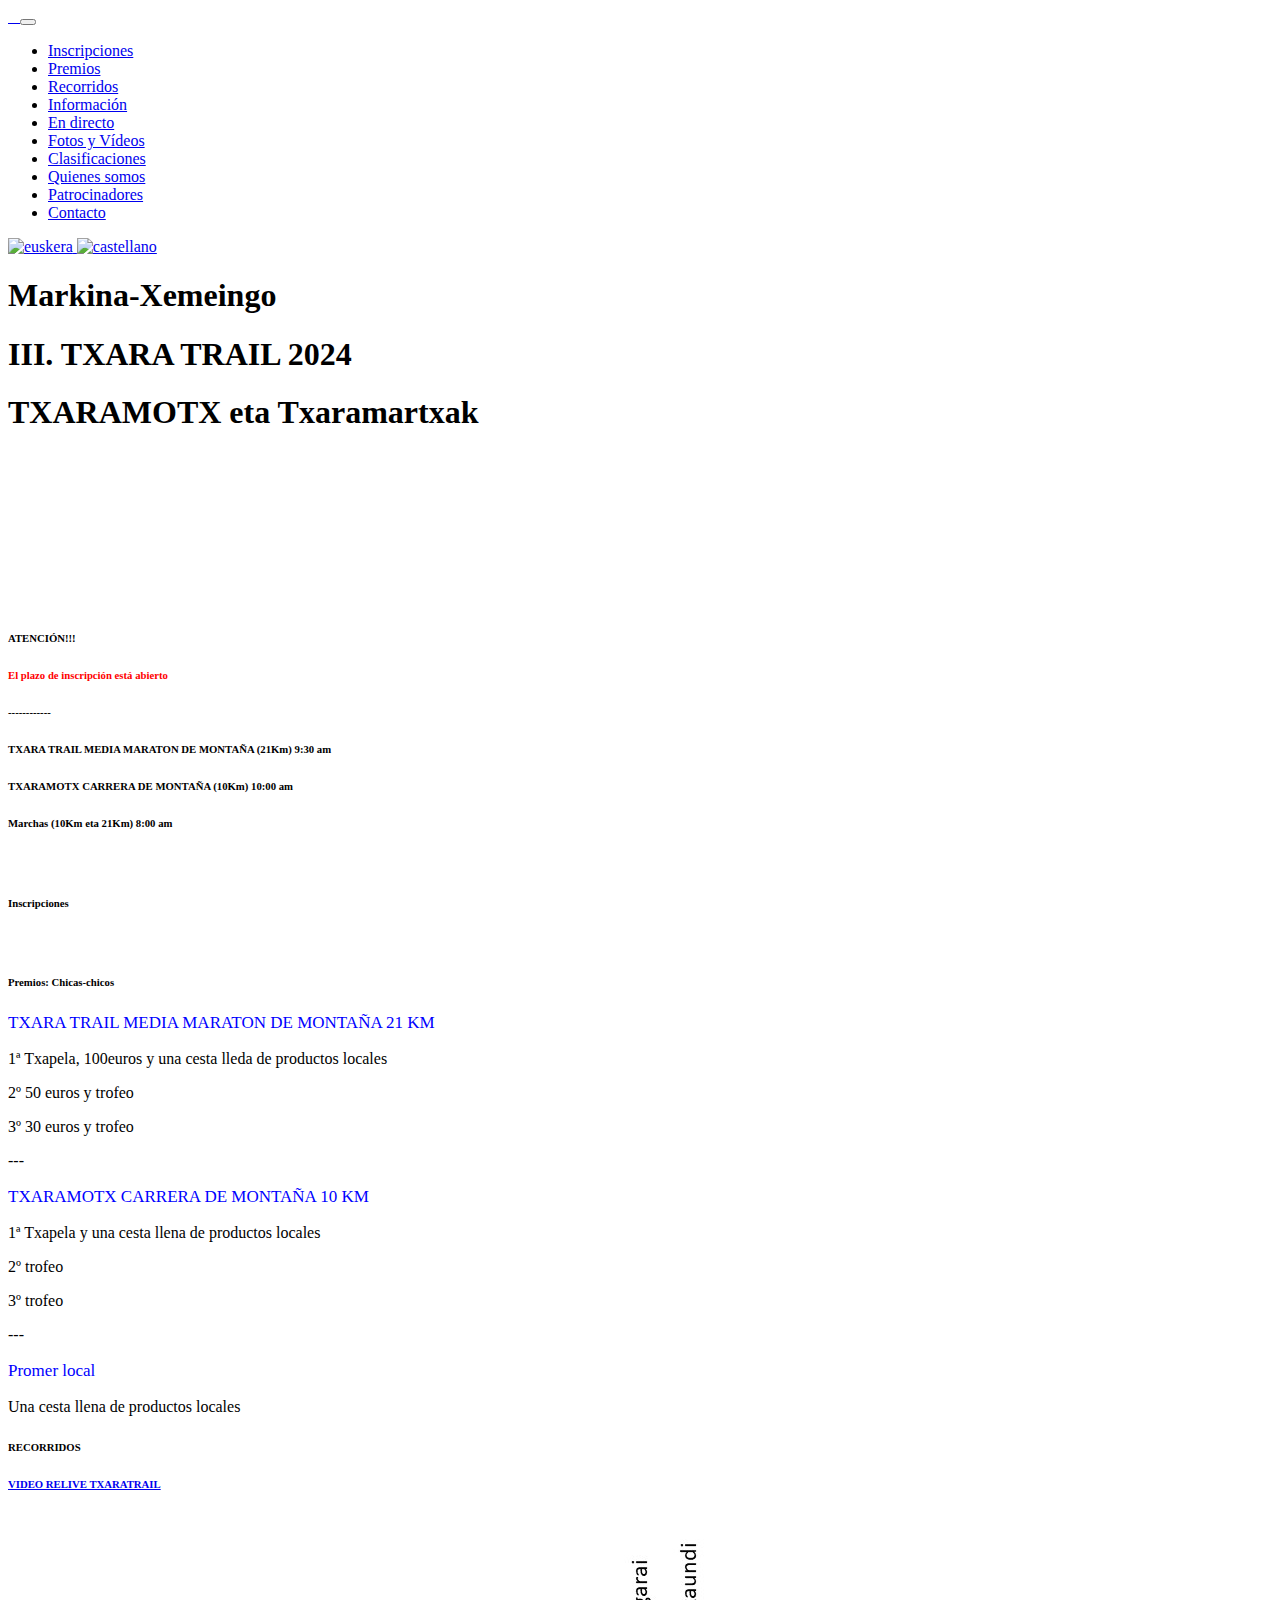
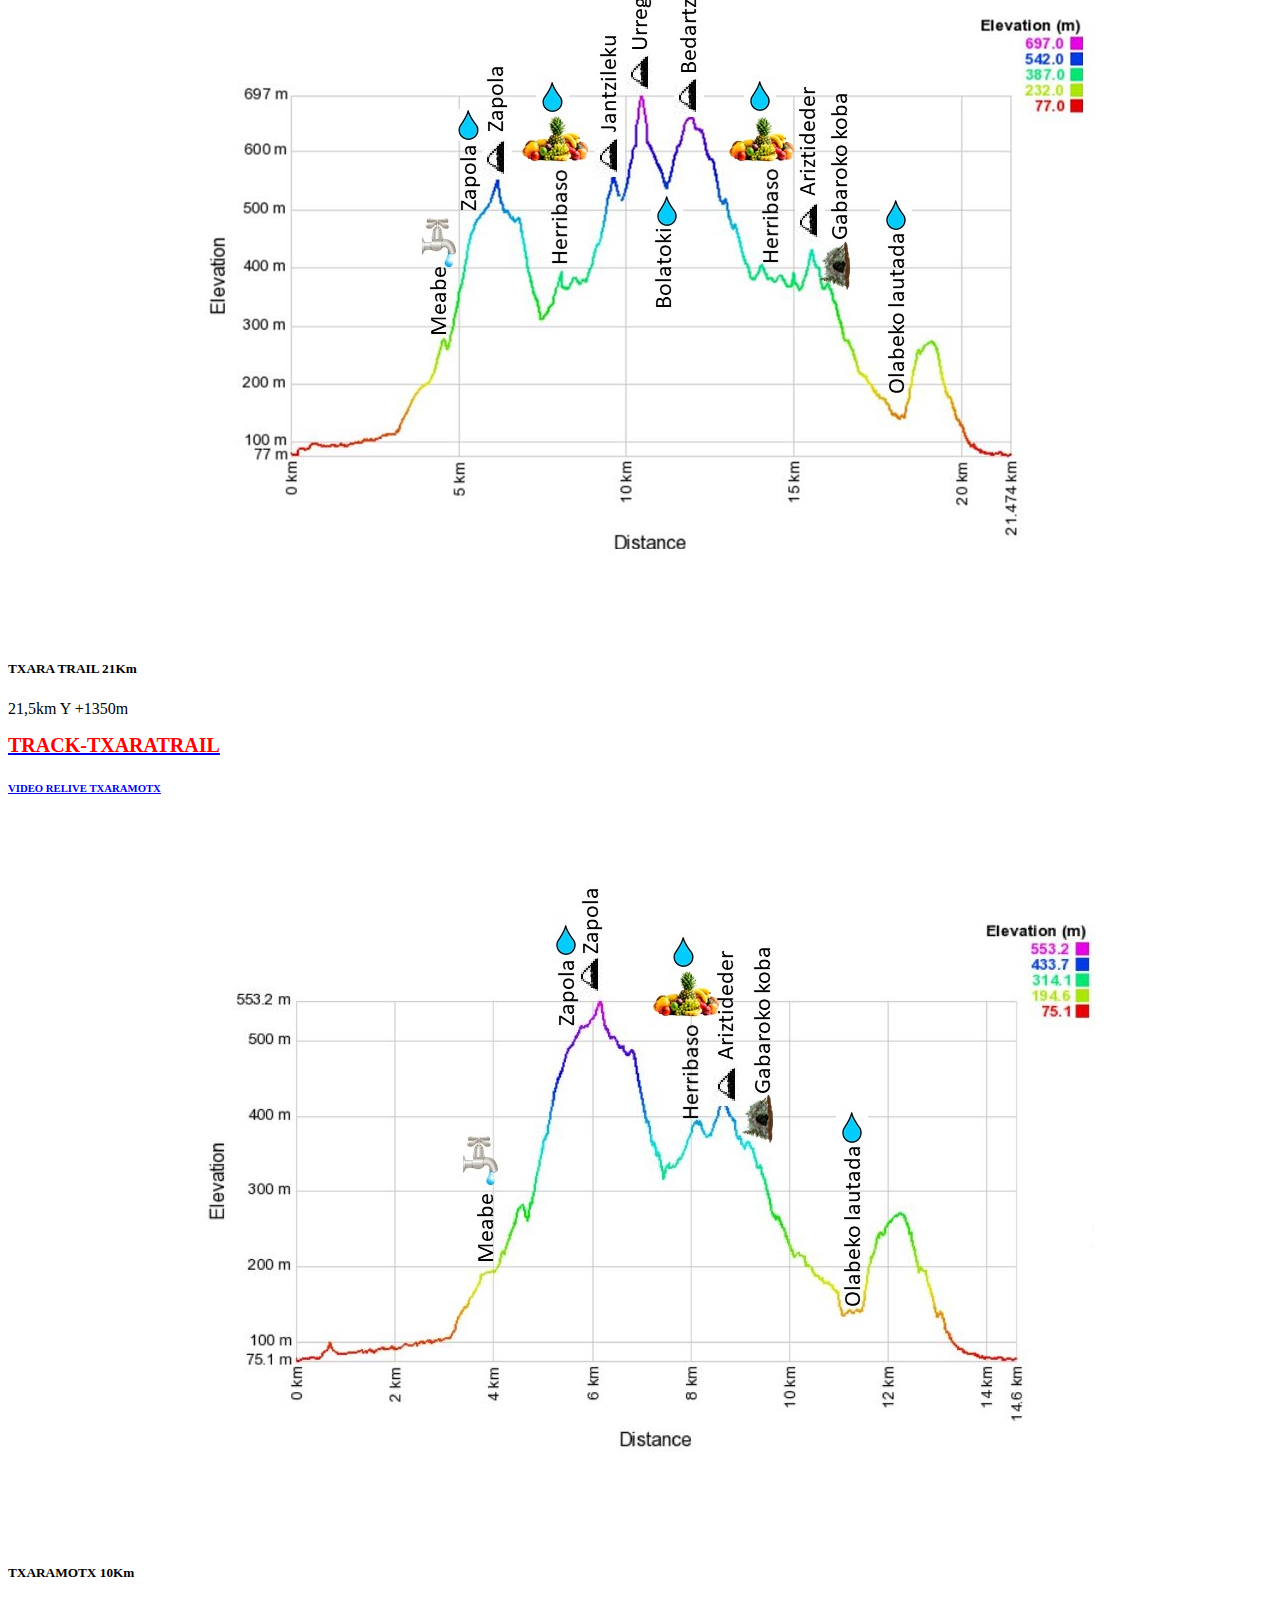
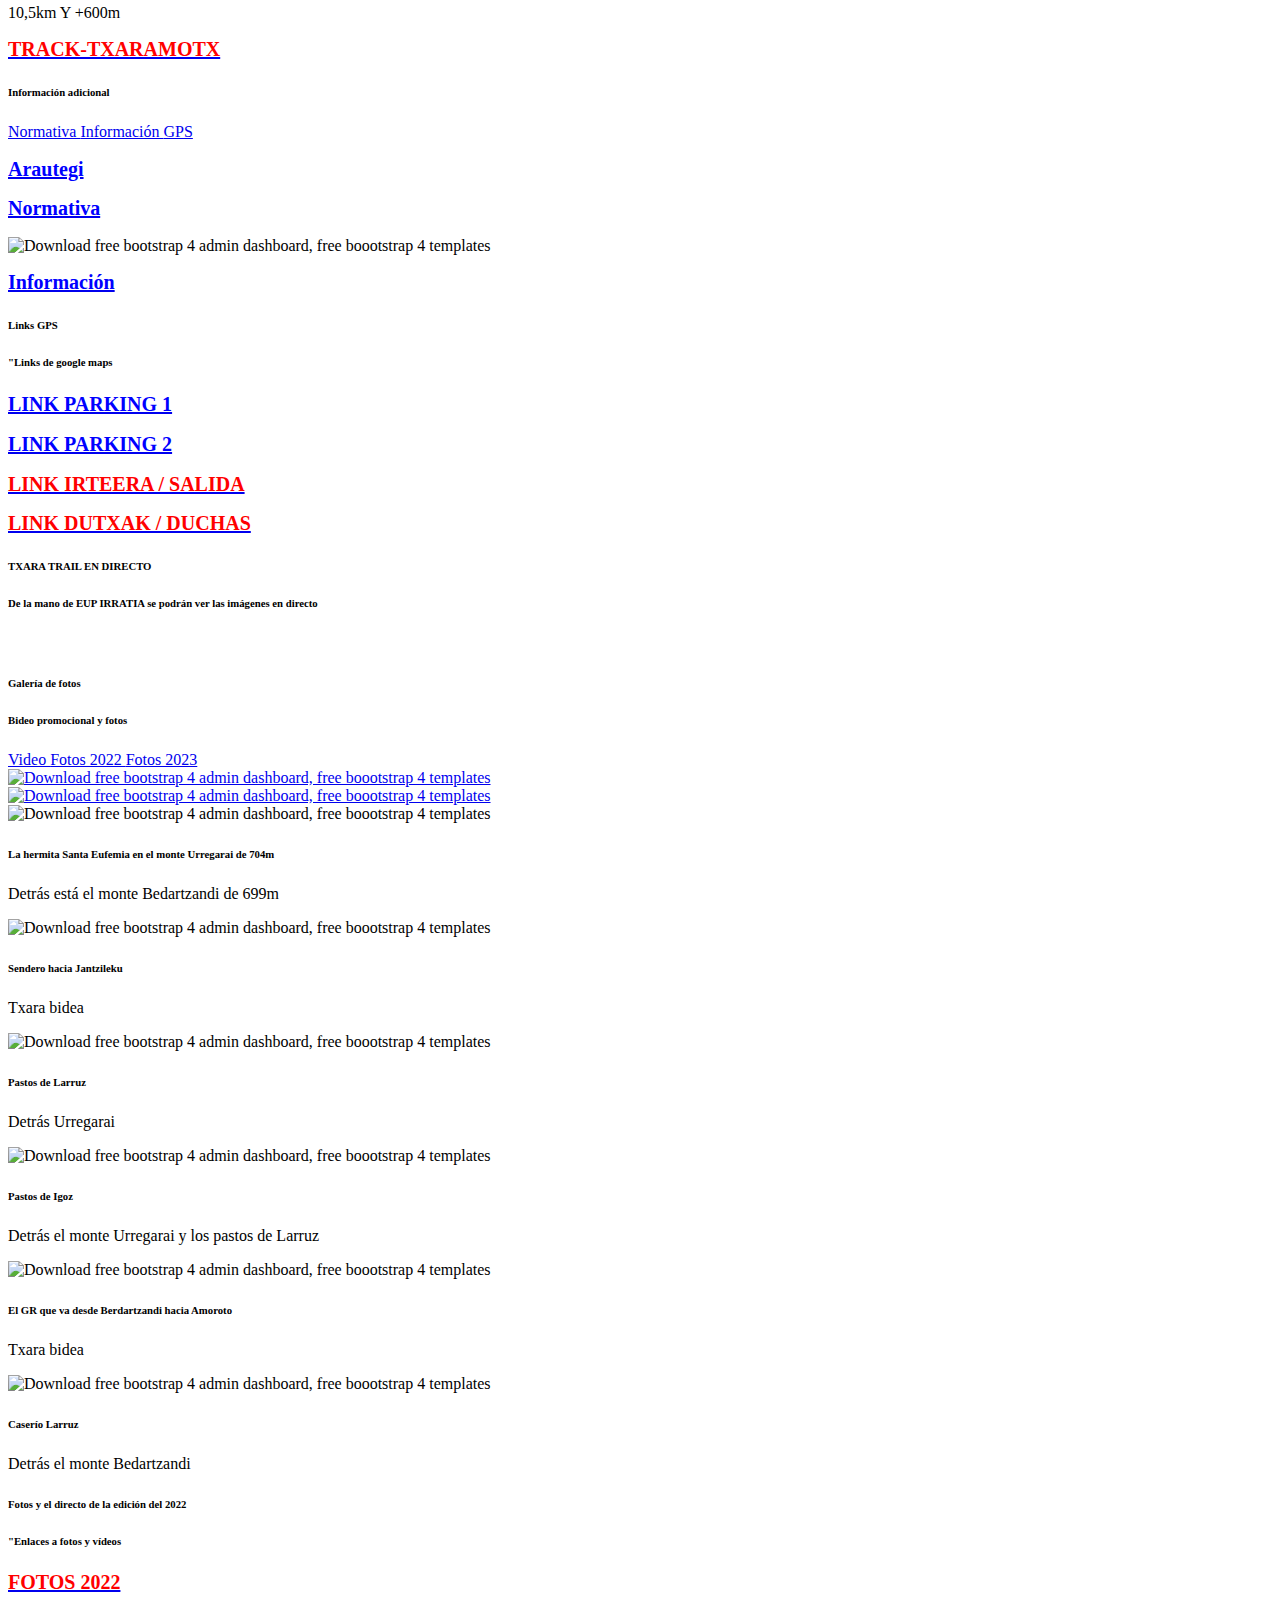
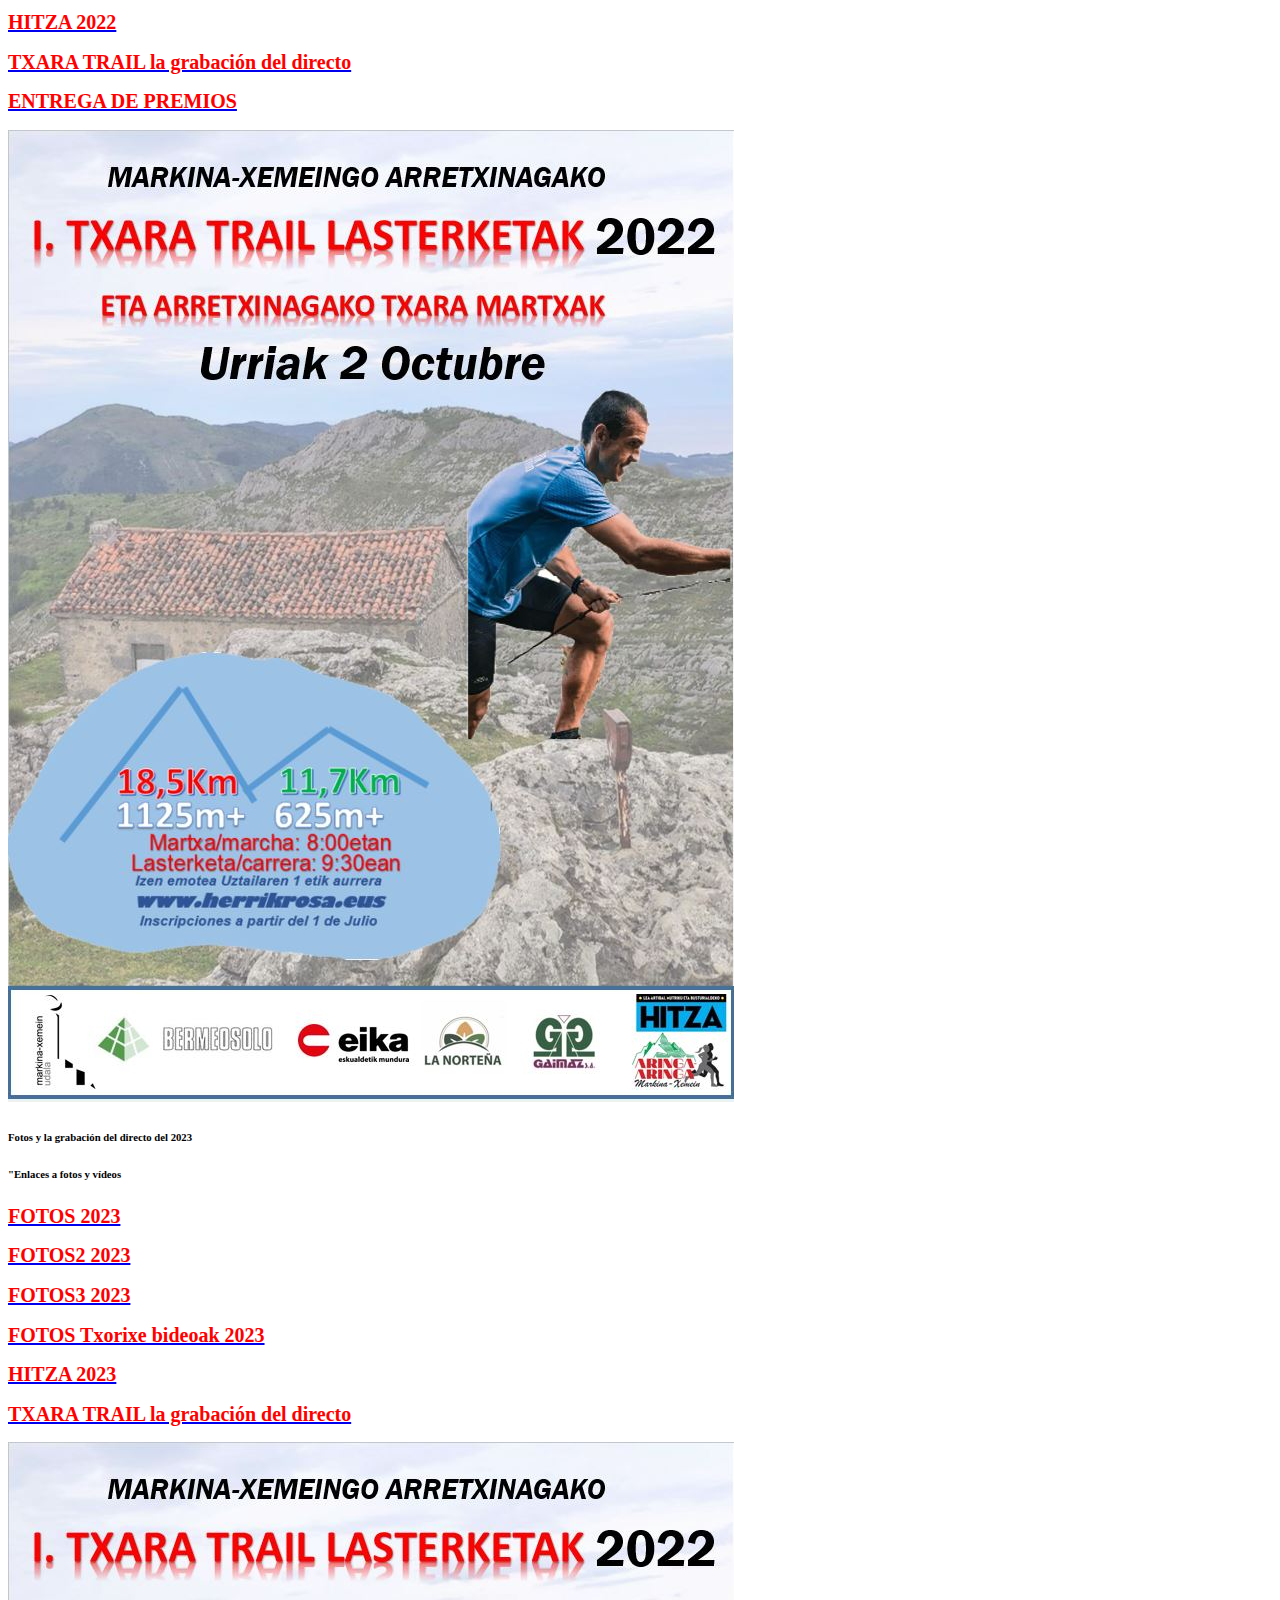
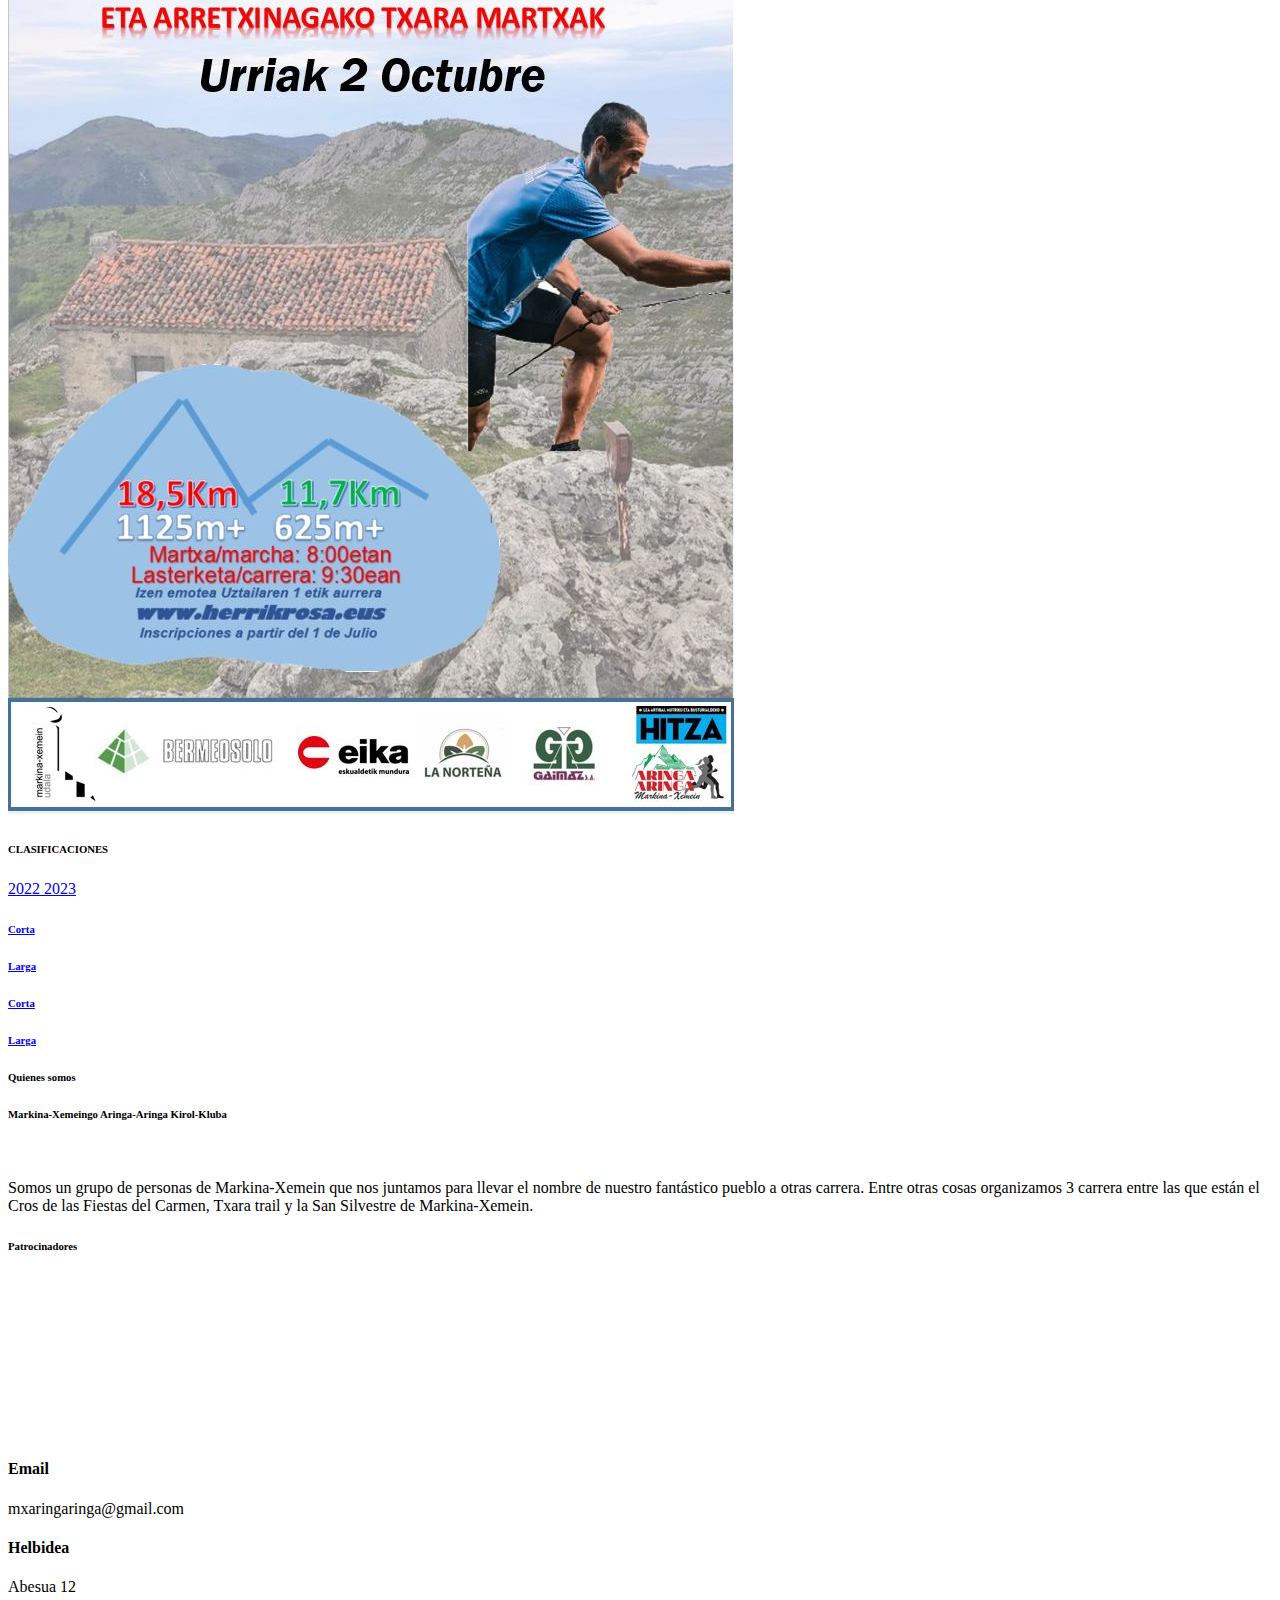
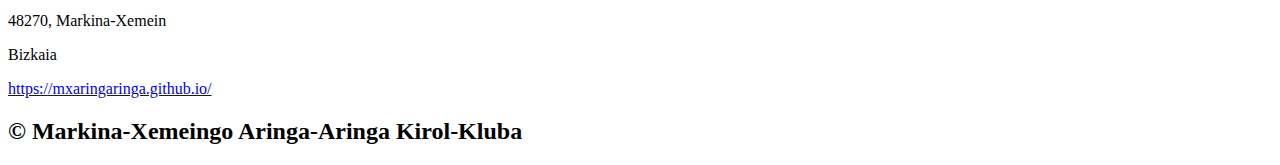
==== index-erd.html @ 7be408e5 "Update index-erd.html" ====
<!DOCTYPE html>
<html lang="en">
<head>
	<meta charset="utf-8">
	<meta name="viewport" content="width=device-width, initial-scale=1, shrink-to-fit=no">
	<meta name="keywords" content="carrera,montaña,lasterketa,mendi,bizkaia,txara,trail">
	<meta name="description" content="Txara Trail">
    <title>Txara-Trail eta Txara Martxak</title>
    <!-- font icons -->
    <link rel="stylesheet" href="assets/vendors/themify-icons/css/themify-icons.css">
    <link rel="shortcut icon" href="assets/imgs/mendi.png" type="image/x-icon">
    <!-- Bootstrap + LeadMark main styles -->
	<link rel="stylesheet" href="assets/css/leadmark.css">

    <!-- Additional CSS Files -->
    <link rel="stylesheet" href="assets/css/fontawesome.css">
    <link rel="stylesheet" href="assets/css/templatemo-edu-meeting.css">
    <link rel="stylesheet" href="assets/css/owl.css">
    <link rel="stylesheet" href="assets/css/lightbox.css">
</head>
<body data-spy="scroll" data-target=".navbar" data-offset="40" id="home">

    <!-- page Navigation -->
    <nav class="navbar custom-navbar navbar-expand-md navbar-light fixed-top" data-spy="affix" data-offset-top="10">
        <div class="container">
            <a class="navbar-brand" href="https://www.instagram.com/txaratrail/">
                <img src="assets/imgs/insta.png" alt="">
            </a>
            <a class="navbar-brand" href="https://www.facebook.com/profile.php?id=100082365200596">
                <img src="assets/imgs/face.png" alt="">
            </a>
            <a class="navbar-brand" href="https://www.facebook.com/aringaaringamx">
                <img src="assets/imgs/logoa.png" alt="">
            </a>

            <button class="navbar-toggler ml-auto" type="button" data-toggle="collapse" data-target="#navbarSupportedContent" aria-controls="navbarSupportedContent" aria-expanded="false" aria-label="Toggle navigation">
                <span class="navbar-toggler-icon"></span>
            </button>
            <div class="collapse navbar-collapse" id="navbarSupportedContent">
                <ul class="navbar-nav ml-auto">
                    <li class="nav-item" data-toggle="collapse" data-target=".navbar-collapse.show">
                        <a class="nav-link" href="#izenemote">Inscripciones</a>
                    </li>
		            <li class="nav-item" data-toggle="collapse" data-target=".navbar-collapse.show">
                        <a class="nav-link" href="#sariak">Premios</a>
                    </li>
                    <li class="nav-item" data-toggle="collapse" data-target=".navbar-collapse.show">
                        <a class="nav-link" href="#ibilbideak">Recorridos</a>
                    </li>
                    <li class="nav-item" data-toggle="collapse" data-target=".navbar-collapse.show">
                        <a class="nav-link" href="#info">Información</a>
                    </li>
                    <li class="nav-item" data-toggle="collapse" data-target=".navbar-collapse.show">
                        <a class="nav-link" href="#eup">En directo</a>
                    </li>
                    <li class="nav-item" data-toggle="collapse" data-target=".navbar-collapse.show">
                        <a class="nav-link" href="#argazki">Fotos y Vídeos</a>
                    </li>
                    <li class="nav-item" data-toggle="collapse" data-target=".navbar-collapse.show">
                        <a class="nav-link" href="#sailkapenak">Clasificaciones</a>
                    </li>
                    <li class="nav-item" data-toggle="collapse" data-target=".navbar-collapse.show">
                        <a class="nav-link" href="#nor">Quienes somos</a>
                    </li>
                    <li class="nav-item" data-toggle="collapse" data-target=".navbar-collapse.show">
                        <a class="nav-link" href="#babesleak">Patrocinadores</a>
                    </li>
                    <li class="nav-item" data-toggle="collapse" data-target=".navbar-collapse.show">
                        <a class="nav-link" href="#contact">Contacto</a>
                    </li>
                </ul>
            </div>
            <div class="language-switch">
                <a href="index.html">
                    <img src="assets/imgs/ikurrina.jpg" alt="euskera">
                </a>
                <a href="index-erd.html">
                    <img src="assets/imgs/bandera.jpeg" alt="castellano">
                </a>
            </div>
        </div>
    </nav>
    <!-- End Of Second Navigation -->

    <!-- Page Header -->
    <header class="header" class="section main-banner" id="top" data-section="section1">
        <div class="overlay">
            <h1 class="subtitle">Markina-Xemeingo</h1>
            <h1 class="title">III. TXARA TRAIL 2024</h1>
            <h1 class="subtitle">TXARAMOTX eta Txaramartxak</h1>
        </div>
      <video autoplay muted loop id="bg-video">
          <source src="assets/imgs/header.mp4" type="video/mp4" />
      </video>
      <div class="mouse-icon"><div class="wheel"></div></div>
    </header>
      <!--Aurkezpena-->
    <!-- About Section -->
    <section class="section">
        <div class="container">
            <div class="row justify-content-between">
                <div class="col-md-12 pr-md-5 mb-1 mb-md-0">
                    <h6 class="atencion mb-2 text-center">ATENCIÓN!!!</h6>
                    <h6 class="section-title mb-2 text-center" style="color: red;">El plazo de inscripción está abierto</h6>
                    <h6 class="section-title mb-2 text-center">------------</h6>
                    <h6 class="section-title mb-2 text-center">TXARA TRAIL MEDIA MARATON DE MONTAÑA (21Km) 9:30 am</h6>
                    <h6 class="section-subtitle mb-4 text-center">TXARAMOTX CARRERA DE MONTAÑA (10Km) 10:00 am</h6>
                    <h6 class="section-subtitle mb-4 text-center">Marchas (10Km eta 21Km) 8:00 am</h6>
                    <img src="assets/imgs/kartela.jpg" alt="" class="w-100 mt-3 mb-3 shadow-sm">
                 </div>
            </div>
        </div>
    <!-- Izen emateak Section -->
    <section  id="izenemote" class="section pt-0">
        <div class="container">
            <h6 class="section-title text-center">Inscripciones</h6>
            <!--h6 style="color:red;font-size:20px" class="titulo text-center">Se abren el 1 de febrero</h6-->
            <div class="text-center">
	    	<a href="https://www.buscametas.com/modulos/ticket/evento.php?codigo=1151">
                    <img src="assets/imgs/izen.jpg" alt="" class="col-sm-2 w-75 mt-3 shadow-sm">
                </a>
        </div>
    </section>
    <!-- End OF Izen emateak Section -->
    <!-- End OF About Section -->
    <!-- Sariak Section -->
    <section  id="sariak" class="section pt-0">
        <div class="container">
            <h6 class="section-title text-center">Premios: Chicas-chicos</h6>
            <div class="text-center">
		<p class="mb-0" style="color:blue;font-size:17px">TXARA TRAIL MEDIA MARATON DE MONTAÑA 21 KM</p>
                <p class="mb-0">1ª Txapela, 100euros y una cesta lleda de productos locales</p>
	    	<p class="mb-0">2º 50 euros y trofeo</p>
	    	<p class="mb-0">3º 30 euros y trofeo</p>
	   	<p class="mb-0">---</p>
		<p class="mb-0" style="color:blue;font-size:17px">TXARAMOTX CARRERA DE MONTAÑA 10 KM</p>
                <p class="mb-0">1ª Txapela y una cesta llena de productos locales</p>
	    	<p class="mb-0">2º trofeo</p>
	    	<p class="mb-0">3º trofeo</p>
		<p class="mb-0">---</p>
		<p class="mb-0" style="color:blue;font-size:17px">Promer local</p>
                <p class="mb-0">Una cesta llena de productos locales</p>
            </div>
        </div>
    </section>
    <!-- End OF Sariak Section -->
    <!-- Ibilbideak Section -->
    <section  id="ibilbideak" class="section pt-0">
        <div class="container">
            <h6 class="section-title text-center">RECORRIDOS</h6>
            <div class="row">
                <div class="col-md-6">
                    <div class="card mb-4 mb-md-0">
                        <div class="card-body">
			    <a href="https://youtu.be/z4bOW40Dyr4"><h6 class="section-subtitle text-center mb-2 pb-3">VIDEO RELIVE TXARATRAIL</h6></a>
                            <img src="assets/imgs/luze.jpg" alt="" class="w-100 mt-3 shadow-sm">
                            <h5 class="card-title mt-3 text-center"> TXARA TRAIL 21Km </h5>
                            <p class="mb-0 text-center">21,5km Y +1350m</p>
                            <a href="assets/imgs/TXARATRAIL-2024.gpx" download><h2 style="color:red;font-size:20px" class="titulo text-center">TRACK-TXARATRAIL</h2></a>
                        </div>
                    </div>
                </div>
                <div class="col-md-6">
                    <div class="card mb-4 mb-md-0">
                        <div class="card-body">
			    <a href="https://youtu.be/ka9HXtiOhZY"><h6 class="section-subtitle text-center mb-2 pb-3">VIDEO RELIVE TXARAMOTX</h6></a>
                            <img src="assets/imgs/labur.jpg" alt="" class="w-100 mt-3 shadow-sm">
                            <h5 class="card-title mt-3 text-center"> TXARAMOTX 10Km </h5>
                            <p class="mb-0 text-center">10,5km Y +600m</p>
                            <a class="text-center" href="assets/imgs/TXARAMOTX-2024.gpx" download><h2 style="color:red;font-size:20px">TRACK-TXARAMOTX</h2></a>
                        </div>
                    </div>
                </div>

            </div>
        </div>
    </section>
    <!-- End OF Service Section -->
    <!-- info Section -->
    <section id="info" class="section portfolio-section">
        <div class="container">
            <h6 class="section-title text-center">Información adicional</h6>
            <div class="filters">
                <a href="#" data-filter=".araudi" class="active">
                    Normativa
                </a>
                <a href="#" data-filter=".info">
                    Información
                </a>
                <a href="#" data-filter=".gps">
                    GPS
                </a>
            </div>
            <div class="portfolio-container">
                <div class="col-md-12 col-lg-12 araudi">
                    <div class="portfolio-item">
                        <a class="text-center" href="assets/imgs/Arautegia.pdf" download><h2 style="color:blue;font-size:20px" class="titulo">Arautegi</h2></a>
                        <a class="text-center" href="assets/imgs/Reglamento.pdf" download><h2 style="color:blue;font-size:20px" class="titulo">Normativa</h2></a>
                    </div>
                </div>
                <div class="col-md-12 col-lg-12 info">
                    <div class="portfolio-item">
                        <img src="assets/imgs/informazioa1.jpg" class="img-fluid" alt="Download free bootstrap 4 admin dashboard, free boootstrap 4 templates">
                        <a class="text-center" href="assets/imgs/Reglamento.pdf" download><h2 style="color:blue;font-size:20px" class="titulo">Información</h2></a>
                    </div>
                </div>
                <div class="col-md-12 col-lg-12 gps">
                    <div class="portfolio-item">
                            <h6 class="section-title text-center mt-3">Links GPS</h6>
                            <h6 class="section-subtitle text-center mb-2 pb-3">"Links de google maps</h6>
                            <a class="text-center" href="https://www.google.com/maps/place/43%C2%B016'05.3%22N+2%C2%B029'34.4%22W/@43.268138,-2.4950775,17z/data=!4m5!3m4!1s0x0:0xf9ec80c8fe422a24!8m2!3d43.268138!4d-2.4928888?hl=es"><h2 style="color:blue;font-size:20px" class="titulo">LINK PARKING 1</h2></a>
                            <a class="text-center" href="https://www.google.com/maps/place/43%C2%B016'02.6%22N+2%C2%B029'38.3%22W/@43.267378,-2.4961547,17z/data=!3m1!4b1!4m5!3m4!1s0x0:0x195eab72720f69e1!8m2!3d43.267378!4d-2.493966?hl=es"><h2 style="color:blue;font-size:20px" class="titulo">LINK PARKING 2</h2></a>
                            <a class="text-center" href="https://www.google.com/maps/place/43%C2%B016'16.3%22N+2%C2%B029'41.9%22W/@43.2712,-2.4971497,17z/data=!3m1!4b1!4m5!3m4!1s0x0:0xae35d74269e12677!8m2!3d43.2712!4d-2.494961?hl=es"><h2 style="color:red;font-size:20px" class="titulo">LINK IRTEERA / SALIDA</h2></a>
                            <a class="text-center" href="https://www.google.com/maps/place/43%C2%B016'17.0%22N+2%C2%B029'53.0%22W/@43.271384,-2.5002507,17z/data=!3m1!4b1!4m5!3m4!1s0x0:0xc138bf3d8eaff210!8m2!3d43.271384!4d-2.498062?hl=es"><h2 style="color:red;font-size:20px" class="titulo">LINK DUTXAK / DUCHAS</h2></a>
                    </div>
                </div>
            </div>
        </div>
    </section>
    <!-- End of Info section -->
    <!-- EUP Section -->
    <section  id="eup" class="section pt-0">
        <div class="container">
            <h6 class="section-title text-center">TXARA TRAIL EN DIRECTO</h6>
            <h6 class="section-subtitle text-center mb-5 pb-3">De la mano de EUP IRRATIA se podrán ver las imágenes en directo </h6>
            <div class="card card-body text-center">
                <a href="https://www.twitch.tv/eupirratia">
                    <img src="assets/imgs/eup.jpg" alt="" class="col-sm-8 w-100 mt-3 shadow-sm">
                </a>
            </div>
        </div>
    </section>
    <!-- End OF EUP Section -->
    <!-- Argazki eta bideoak Section -->
    <section id="argazki" class="section portfolio-section">
        <div class="container">
            <h6 class="section-title text-center">Galería de fotos</h6>
            <h6 class="section-subtitle mb-5 text-center">Bideo promocional y fotos</h6>
            <div class="filters">
                <a href="#" data-filter=".bideopromoa" class="active">
                    Video
                </a>
              <!--  <a href="#" data-filter=".argazkitxara">
                    Argazkia/Fotos
                </a>-->
                <a href="#" data-filter=".argazkibideo">
                    Fotos 2022
                </a>
	        <a href="#" data-filter=".argazkibideo2">
                    Fotos 2023
                </a>
            </div>
            <div class="portfolio-container">
                <div class="col-md-12 col-lg-12 bideopromoa">
                    <div class="portfolio-item">
                        <a href="https://youtu.be/DYOVzyM3yZU">
                            <img src="assets/imgs/youtube.jpg" class="img-fluid" alt="Download free bootstrap 4 admin dashboard, free boootstrap 4 templates">
                        </a>
                    </div>
                    <div class="portfolio-item">
                        <a href="https://www.youtube.com/watch?v=_edMgpTAoHM">
                            <img src="assets/imgs/header3.jpg" class="img-fluid" alt="Download free bootstrap 4 admin dashboard, free boootstrap 4 templates">
                        </a>
                    </div>
                </div>
                <div class="col-md-6 col-lg-4 argazkitxara">
                    <div class="portfolio-item">
                        <img src="assets/imgs/1.jpg" class="img-fluid" alt="Download free bootstrap 4 admin dashboard, free boootstrap 4 templates">
                        <div class="content-holder">
                            <a class="img-popup" href="assets/imgs/1.jpg"></a>
                            <div class="text-holder">
                                <h6 class="title">La hermita Santa Eufemia en el monte Urregarai de 704m</h6>
                                <p class="subtitle">Detrás está el monte Bedartzandi de 699m</p>
                            </div>
                        </div>
                    </div>
                </div>
                <div class="col-md-6 col-lg-4 argazkitxara">
                    <div class="portfolio-item">
                        <img src="assets/imgs/2.jpg" class="img-fluid" alt="Download free bootstrap 4 admin dashboard, free boootstrap 4 templates">
                        <div class="content-holder">
                            <a class="img-popup" href="assets/imgs/2.jpg"></a>
                            <div class="text-holder">
                                <h6 class="title">Sendero hacia Jantzileku</h6>
                                <p class="subtitle">Txara bidea</p>
                            </div>
                        </div>
                    </div>
                </div>
                <div class="col-md-6 col-lg-4 argazkitxara">
                    <div class="portfolio-item">
                        <img src="assets/imgs/3.jpg" class="img-fluid" alt="Download free bootstrap 4 admin dashboard, free boootstrap 4 templates">
                        <div class="content-holder">
                            <a class="img-popup" href="assets/imgs/3.jpg"></a>
                            <div class="text-holder">
                                <h6 class="title">Pastos de Larruz</h6>
                                <p class="subtitle">Detrás Urregarai</p>
                            </div>
                        </div>
                    </div>
                </div>
                <div class="col-md-6 col-lg-4 argazkitxara">
                    <div class="portfolio-item">
                        <img src="assets/imgs/4.jpg" class="img-fluid" alt="Download free bootstrap 4 admin dashboard, free boootstrap 4 templates">
                        <div class="content-holder">
                            <a class="img-popup" href="assets/imgs/4.jpg"></a>
                            <div class="text-holder">
                                <h6 class="title">Pastos de Igoz</h6>
                                <p class="subtitle">Detrás el monte Urregarai y los pastos de Larruz</p>
                            </div>
                        </div>
                    </div>
                </div>
                <div class="col-md-6 col-lg-4 argazkitxara">
                    <div class="portfolio-item">
                        <img src="assets/imgs/5.jpg" class="img-fluid" alt="Download free bootstrap 4 admin dashboard, free boootstrap 4 templates">
                        <div class="content-holder">
                            <a class="img-popup" href="assets/imgs/5.jpg"></a>
                            <div class="text-holder">
                                <h6 class="title">El GR que va desde Berdartzandi hacia Amoroto</h6>
                                <p class="subtitle">Txara bidea</p>
                            </div>
                        </div>
                    </div>
                </div>
                <div class="col-md-6 col-lg-4 argazkitxara">
                    <div class="portfolio-item">
                        <img src="assets/imgs/6.jpg" class="img-fluid" alt="Download free bootstrap 4 admin dashboard, free boootstrap 4 templates">
                        <div class="content-holder">
                            <a class="img-popup" href="assets/imgs/6.jpg"></a>
                            <div class="text-holder">
                                <h6 class="title">Caserío Larruz</h6>
                                <p class="subtitle">Detrás el monte Bedartzandi</p>
                            </div>
                        </div>
                    </div>
                </div>
                <div class="col-md-12 col-lg-12 argazkibideo">
                    <div class="portfolio-item">
                        <div class="container text-center">
                            <h6 class="section-title text-center">Fotos y el directo de la edición del 2022</h6>
                            <h6 class="section-subtitle text-center mb-5 pb-3">"Enlaces a fotos y vídeos</h6>
                            <a class="text-center" href="https://photos.app.goo.gl/uSBPWBFe7zBJAZNv6"><h2 style="color:red;font-size:20px" class="titulo">FOTOS 2022</h2></a>
                            <a class="text-center" href="https://lea-artibaietamutriku.hitza.eus/2022/10/03/arrillaga-astigarraga-elorza-eta-larranaga-nagusi-arretxinagako-txara-trail-lasterketan/?fbclid=IwAR2H49FaTgSuOJIfNBr3Ak6OEx-TQ8EFhM3jChOSjIqmLPisJbOo5OilLoI"><h2 style="color:red;font-size:20px" class="titulo">HITZA 2022</h2></a>
                            <a class="text-center" href="https://www.youtube.com/watch?v=CU98cs51okY"><h2 style="color:red;font-size:20px" class="titulo">TXARA TRAIL la grabación del directo</h2></a>
                            <a class="text-center" href="https://www.youtube.com/watch?v=wjFEyx8R43k"><h2 style="color:red;font-size:20px" class="titulo">ENTREGA DE PREMIOS</h2></a>
                            <img src="img/Txara-trail.jpg" alt="">
                        </div>
                    </div>
                </div>
	        <div class="col-md-12 col-lg-12 argazkibideo2">
                    <div class="portfolio-item">
                        <div class="container text-center">
                            <h6 class="section-title text-center">Fotos y la grabación del directo del 2023</h6>
                            <h6 class="section-subtitle text-center mb-5 pb-3">"Enlaces a fotos y vídeos</h6>
			    <a class="text-center" href="https://www.amazon.es/photos/share/JIPCELxVzcvDNm9Fi4nJnKYbTQb6ZaIjqbdXLNY9rPY"><h2 style="color:red;font-size:20px" class="titulo">FOTOS 2023</h2></a>
                            <a class="text-center" href="https://www.amazon.es/photos/share/wvwKyM6KShnyDdIaTC7eKU8r75GGJ26zRUlkAoDB1Uq"><h2 style="color:red;font-size:20px" class="titulo">FOTOS2 2023</h2></a>
			    <a class="text-center" href="https://www.amazon.es/photos/share/FEHKWKm6iGzNxFhVRXDGgD9AoBvZHiUJrCnQSXuqiDW"><h2 style="color:red;font-size:20px" class="titulo">FOTOS3 2023</h2></a>
			    <a class="text-center" href="https://www.amazon.es/photos/share/MREQ83JfoafV0BRE4t7WyEuS670Rb8Y7oF4BsSW2Spp"><h2 style="color:red;font-size:20px" class="titulo">FOTOS Txorixe bideoak 2023</h2></a>
                            <a class="text-center" href="https://lea-artibaietamutriku.hitza.eus/2023/10/02/irati-larranagak-eta-jon-alberdik-irabazi-dute-markina-xemeingo-ii-txara-trail-lasterketa/"><h2 style="color:red;font-size:20px" class="titulo">HITZA 2023</h2></a>
                            <a class="text-center" href="https://www.youtube.com/watch?v=wEiFq8EYCic"><h2 style="color:red;font-size:20px" class="titulo">TXARA TRAIL la grabación del directo</h2></a>
                            <img src="img/Txara-trail.jpg" alt="">                        </div>
                    </div>
                </div>
            </div>
        </div>
    </section>
    <!-- End OF Argazkiak eta bideoak Section -->

    <!-- SAILKAPENAK section -->

    <section id="sailkapenak" class="section portfolio-section">
        <div class="container">
            <h6 class="section-title text-center">CLASIFICACIONES</h6>
            <div class="filters">
                <a href="#" data-filter=".sailkapenak2022" class="active">
                    2022
                </a>
                <a href="#" data-filter=".sailkapenak2023">
                    2023
                </a>
            </div>
            <div class="portfolio-container">
                <div class="col-md-12 col-lg-12 sailkapenak2022">
                    <div class="portfolio-item">
                        <div class="container text-center">
                            <a class="text-center" href="assets/imgs/TXARATRAILMOTZA2022.pdf"><h6 class="section-title text-center">Corta</h6></a>
                            <a class="text-center" href="assets/imgs/TXARATRAILLUZEA2022.pdf"><h6 class="section-title text-center">Larga</h6></a>
                        </div>
                    </div>
                </diV>
            </div>
	    <div class="portfolio-container">
                <div class="col-md-12 col-lg-12 sailkapenak2023">
                    <div class="portfolio-item">
                        <div class="container text-center">
                            <a class="text-center" href="assets/imgs/TXARATRAILMOTZA2023.pdf"><h6 class="section-title text-center">Corta</h6></a>
                            <a class="text-center" href="assets/imgs/TXARATRAILLUZEA2023.pdf"><h6 class="section-title text-center">Larga</h6></a>
                        </div>
                    </div>
                </diV>
            </div>
        </div>
    </section>
    <!-- End of SAILKAPENAK section -->
    <!-- About Section -->
    <section class="section" id="nor">
        <div class="container">
            <div class="row justify-content-between">
                <div class="col-md-12 pr-md-5 mb-1 mb-md-0">
                    <h6 class="section-title mb-2 text-center">Quienes somos</h6>
                    <h6 class="section-subtitle mb-4 text-center">Markina-Xemeingo Aringa-Aringa Kirol-Kluba</h6>
                    <img src="assets/imgs/taldekideak.jpg" alt="" class="w-100 mt-3 mb-3 shadow-sm">
                    <p >Somos un grupo de personas de Markina-Xemein que nos juntamos para llevar el nombre de nuestro fantástico pueblo a otras carrera. Entre otras cosas organizamos 3 carrera entre las que están el Cros de las Fiestas del Carmen, Txara trail y la San Silvestre de Markina-Xemein.</p>
</p>

                 </div>
            </div>
        </div>
    </section>
    <!-- End OF About Section -->
    <!-- Babesleak Section -->
    <section  id="babesleak" class="section pt-0">
        <div class="container">
            <h6 class="section-title text-center mt-3">Patrocinadores</h6>

            <div class="row justify-content-between">
                <div class="col-md-6">
                    <div class="card mb-4 mb-md-0">
                        <div class="card-body">
                            <a class="navbar-brand" href="https://www.markina-xemein.eus/eu-ES/Orriak/default.aspx">
                                <img src="assets/imgs/markina.jpg" alt="" class="displayed w-75 mt-3 shadow-sm">
                            </a>
                        </div>
                    </div>
                </div>
                <div class="col-md-6">
                    <div class="card mb-5 mb-md-0">
                        <div class="card-body">
                            <a class="navbar-brand" href="https://www.bermeosolo.com/eu/">
                                <img src="assets/imgs/bermeosolo.jpg" alt="" class="displayed w-100 mt-3 shadow-sm">
                            </a>
                        </div>
                    </div>
                </div>
                <div class="col-md-6">
                    <div class="card mb-3 mb-md-0">
                        <div class="card-body">
                            <a class="navbar-brand" href="https://www.eika.es/eu">
                                <img src="assets/imgs/eika.jpg" alt="" class="displayed w-100 mt-3 shadow-sm">
                            </a>
                        </div>
                    </div>
                </div>
                <div class="col-md-6">
                    <div class="card mb-2 mb-md-0">
                        <div class="card-body">
                            <img src="assets/imgs/nortena.jpg" alt="" class="displayed w-75 mt-3 shadow-sm">
                        </div>
                    </div>
                </div>
                <div class="col-md-6">
                    <div class="card mb-2 mb-md-0">
                        <div class="card-body">
                            <a class="navbar-brand" href="https://www.gaimaz.com/eu/sarrera">
                                <img src="assets/imgs/gaimaz.jpg" alt="" class="displayed w-100 mt-3 shadow-sm">
                            </a>
                        </div>
                    </div>
                </div>
                <div class="col-md-6">
                    <div class="card mb-2 mb-md-0">
                        <div class="card-body">
                            <a class="navbar-brand" href="https://hamenbertokoa.eus/">
                                <img src="assets/imgs/bertokoa.png" alt="" class="displayed w-100 mt-3 shadow-sm">
                            </a>
                        </div>
                    </div>
                </div>
                <div class="col-md-6">
                    <div class="card mb-2 mb-md-0">
                        <div class="card-body">
                            <a class="navbar-brand" href="https://www.facebook.com/TATEgozotegia?locale=es_ES">
                                <img src="assets/imgs/tate.png" alt="" class="displayed w-75 mt-3 shadow-sm">
                            </a>
                        </div>
                    </div>
                </div>
                <div class="col-md-6">
                    <div class="card mb-2 mb-md-0">
                        <div class="card-body">
                            <a class="navbar-brand" href="https://www.facebook.com/profile.php?id=100080496531717&locale=es_ES">
                                <img src="assets/imgs/opela1.jpeg" alt="" class="displayed w-75 mt-3 shadow-sm">
                            </a>
                        </div>
                    </div>
                </div>
                <div class="col-md-6">
                    <div class="card mb-2 mb-md-0">
                        <div class="card-body">
                            <a class="navbar-brand" href="https://lea-artibaietamutriku.hitza.eus/">
                                <img src="assets/imgs/hitza.jpg" alt="" class="displayed w-75 mt-3 shadow-sm">
                            </a>
                        </div>
                    </div>
                </div>
            </div>
        </div>
    </section>
    <!-- End of Babesleak -->
<!-- Page Footer -->
    <footer id="contact">
        <div class="contenedor-footer">
            <div class="content-foo">
                <h4>Email</h4>
                <p>mxaringaringa@gmail.com</p>
            </div>
            <div class="content-foo">
                <h4>Helbidea</h4>
                <p>Abesua 12</p>
                <p>48270, Markina-Xemein</p>
                <p>Bizkaia</p>
		<a class="text-center" href="https://mxaringaringa.github.io/"><p>https://mxaringaringa.github.io/</p></a>
            </div>
        </div>
        <h2 class="titulo-final">&copy; Markina-Xemeingo Aringa-Aringa Kirol-Kluba</h2>
    </footer>
<!-- End of Page Footer -->

	<!-- core  -->
    <script src="assets/vendors/jquery/jquery-3.4.1.js"></script>
    <script src="assets/vendors/bootstrap/bootstrap.bundle.js"></script>

    <!-- bootstrap 3 affix -->
	<script src="assets/vendors/bootstrap/bootstrap.affix.js"></script>

    <!-- Isotope -->
    <script src="assets/vendors/isotope/isotope.pkgd.js"></script>

    <!-- LeadMark js -->
    <script src="assets/js/leadmark.js"></script>

</body>
</html>
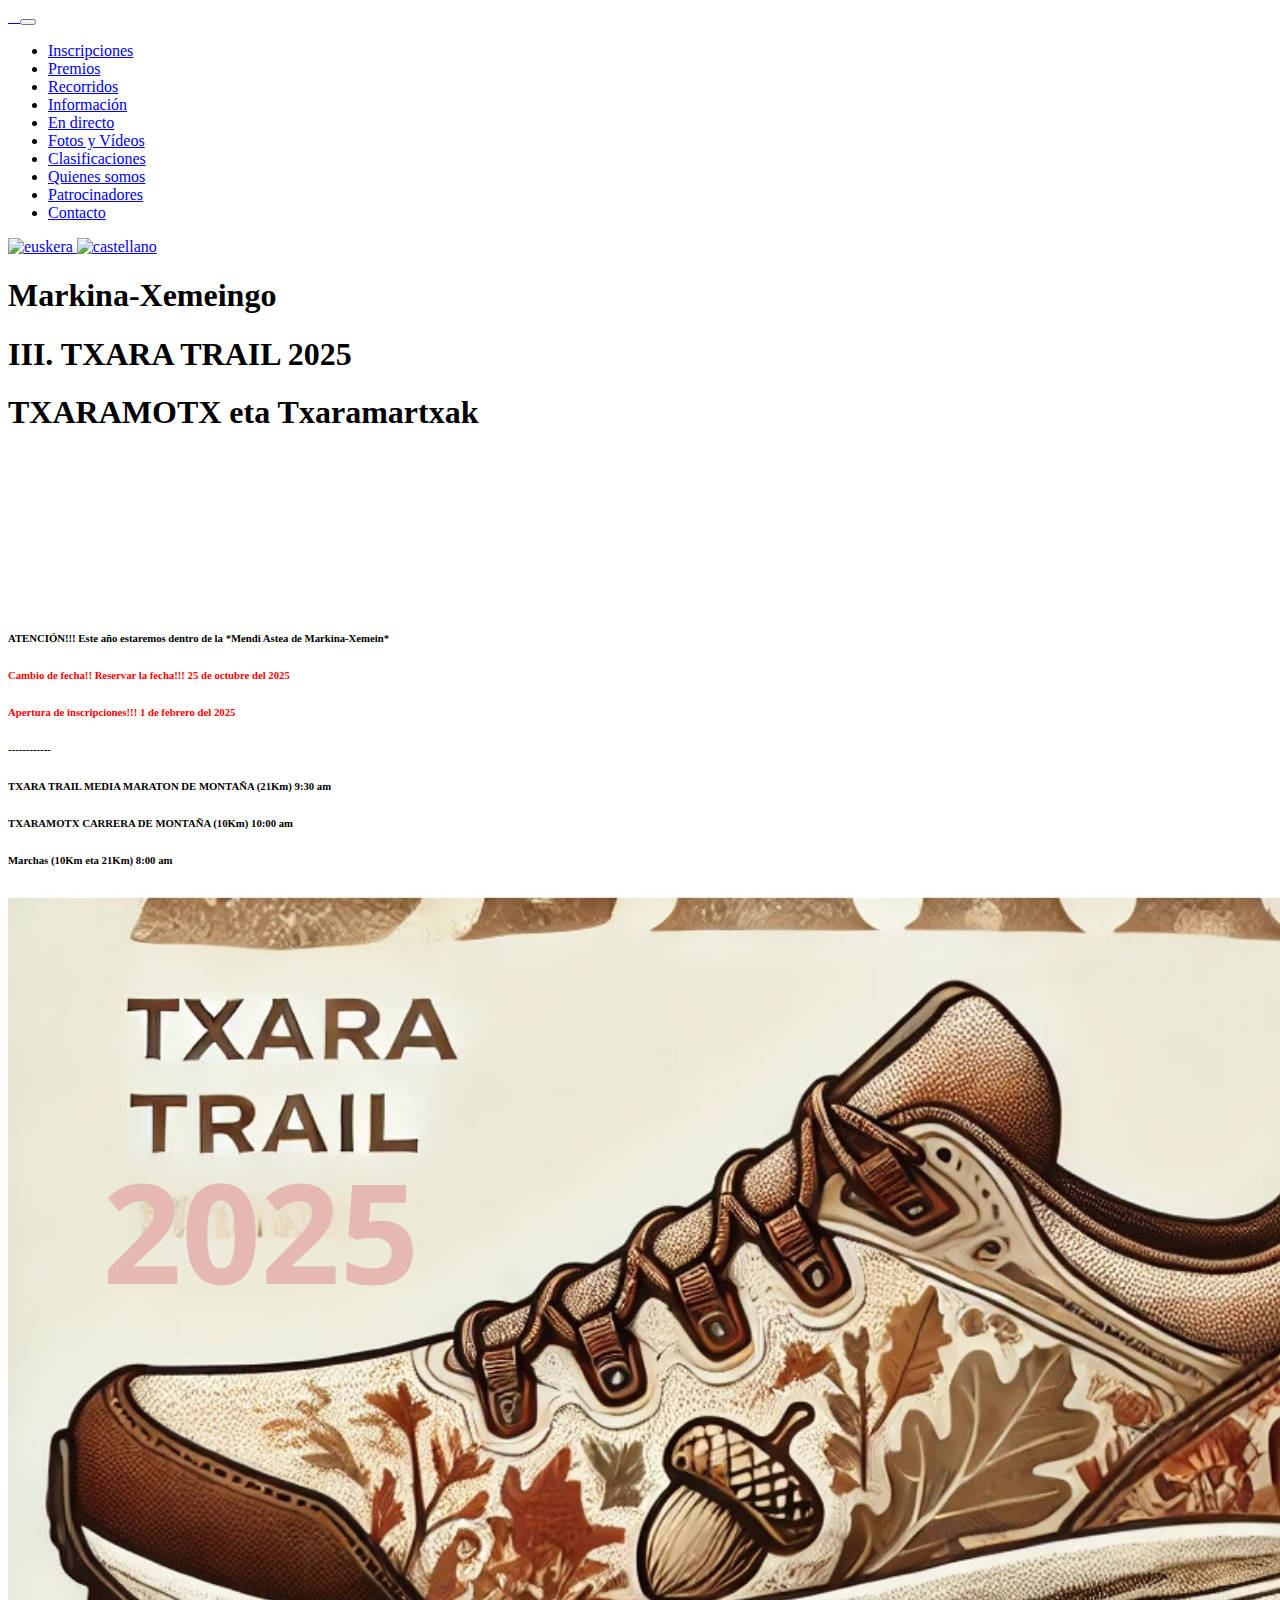
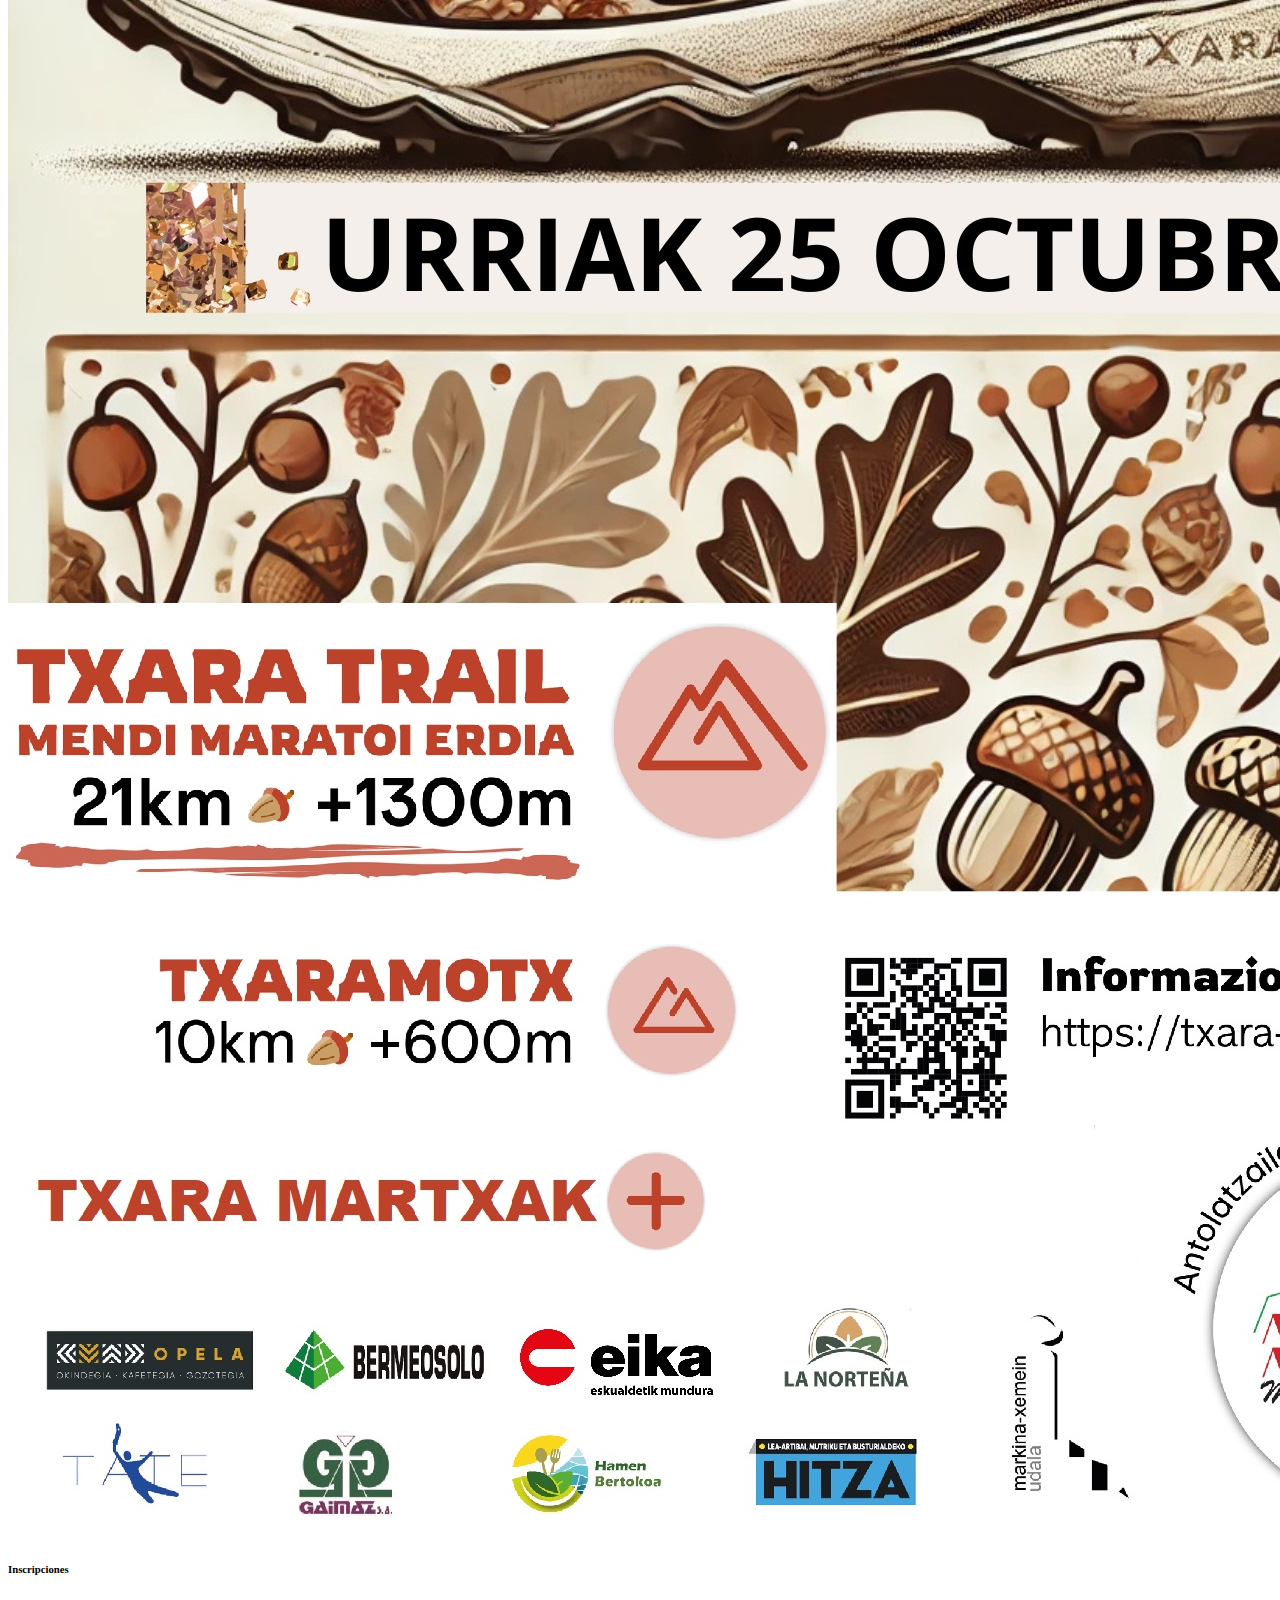
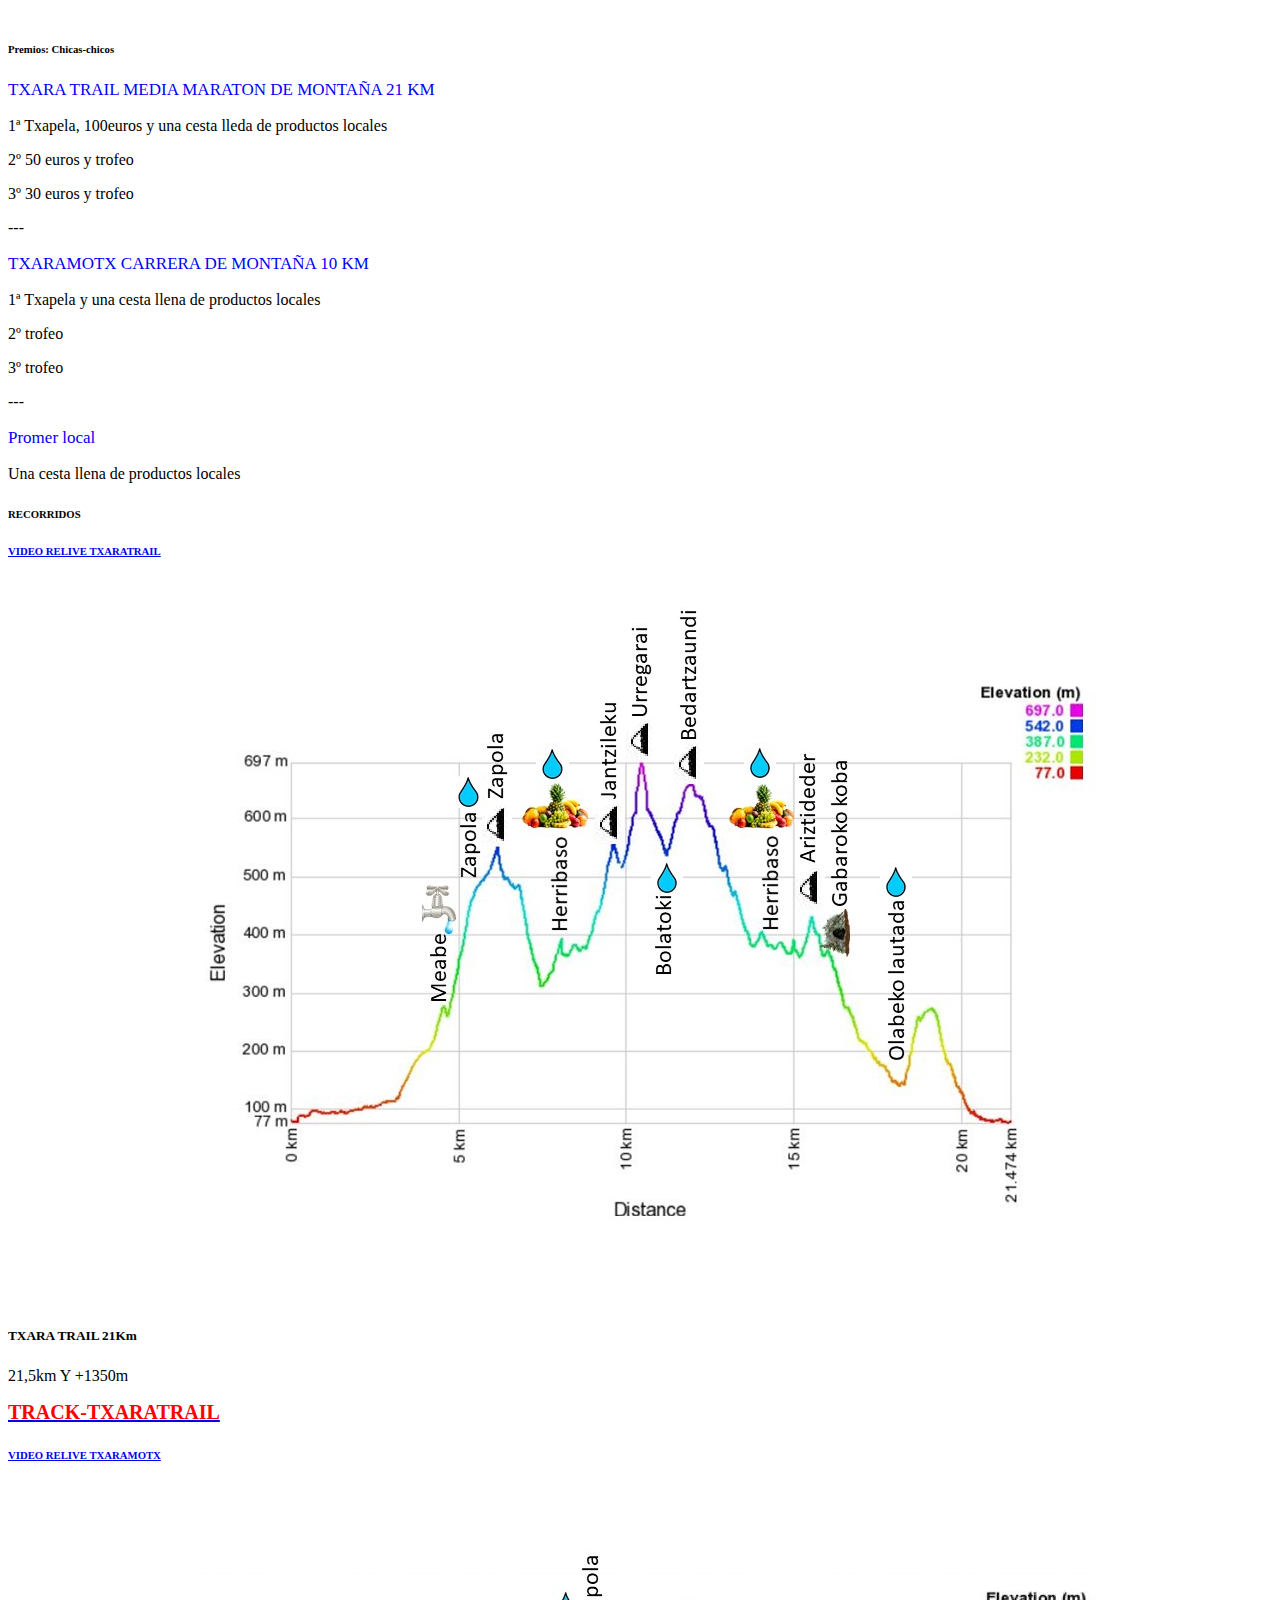
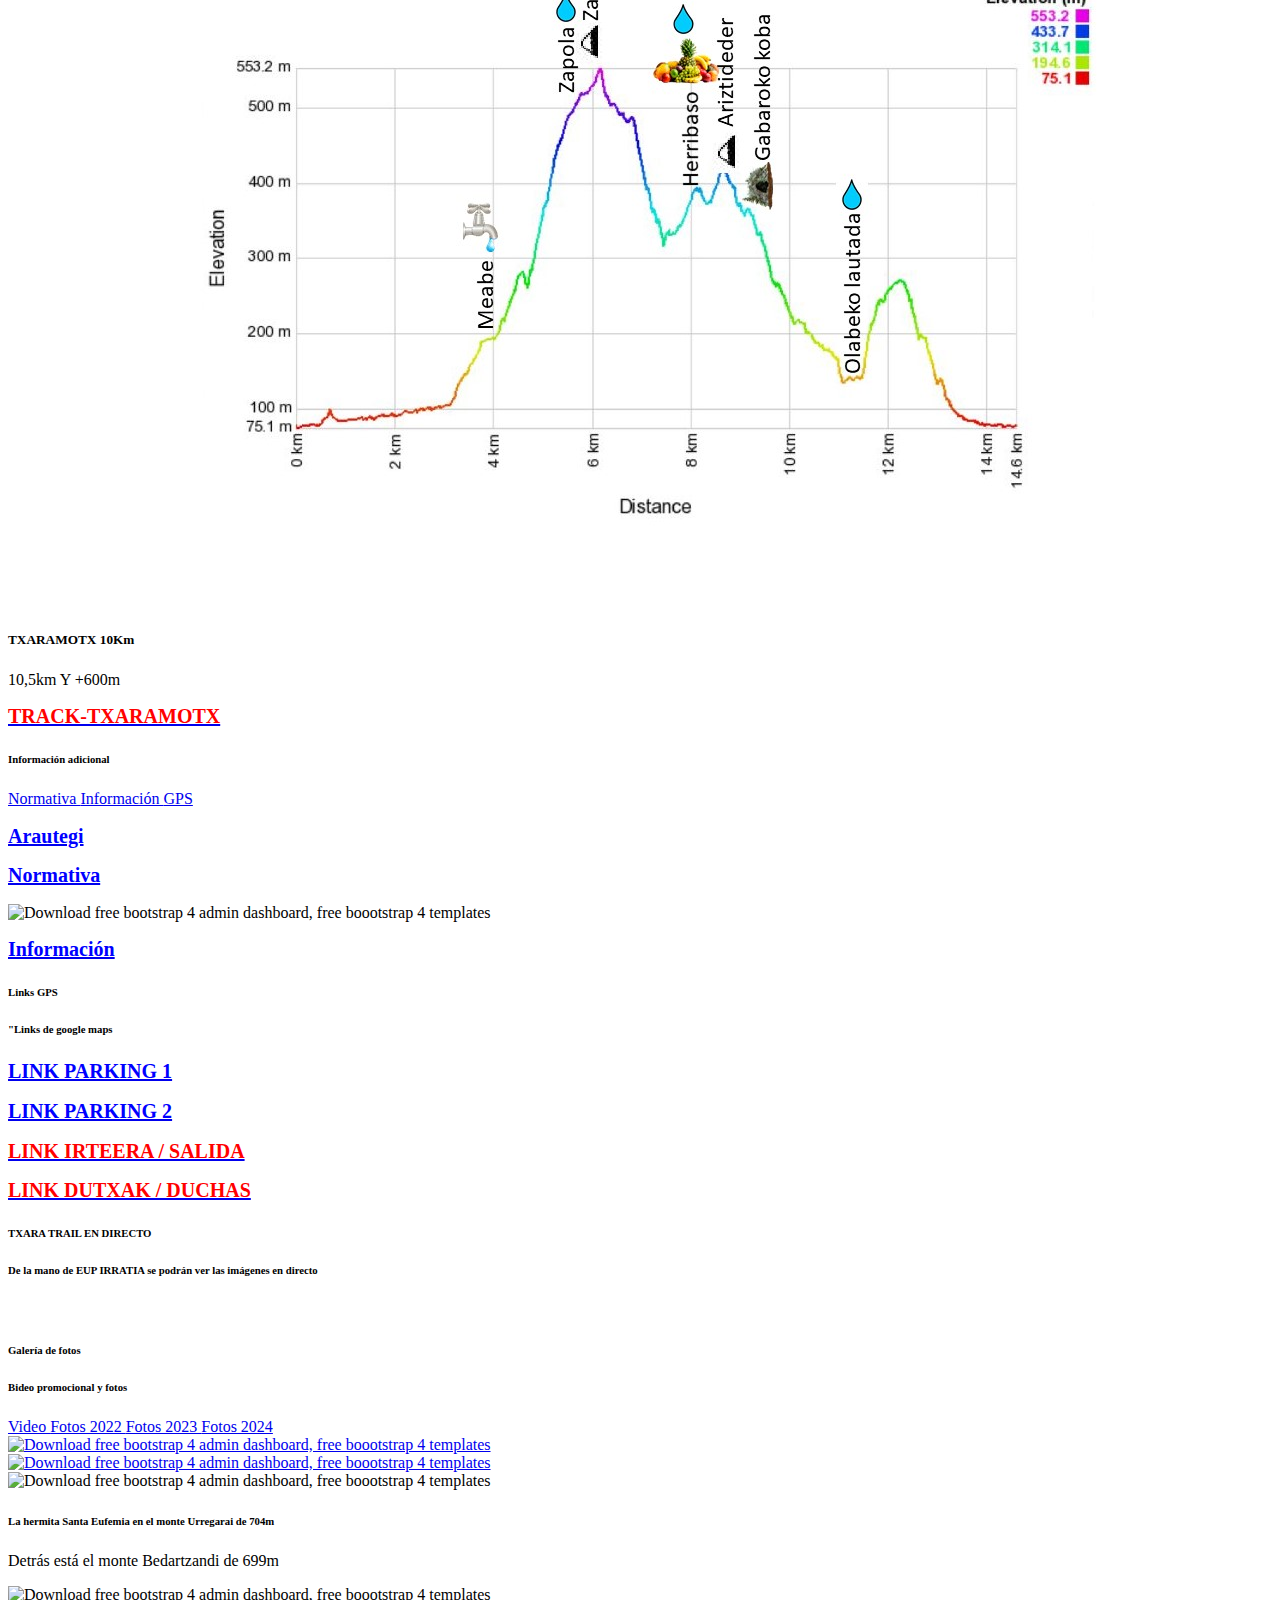
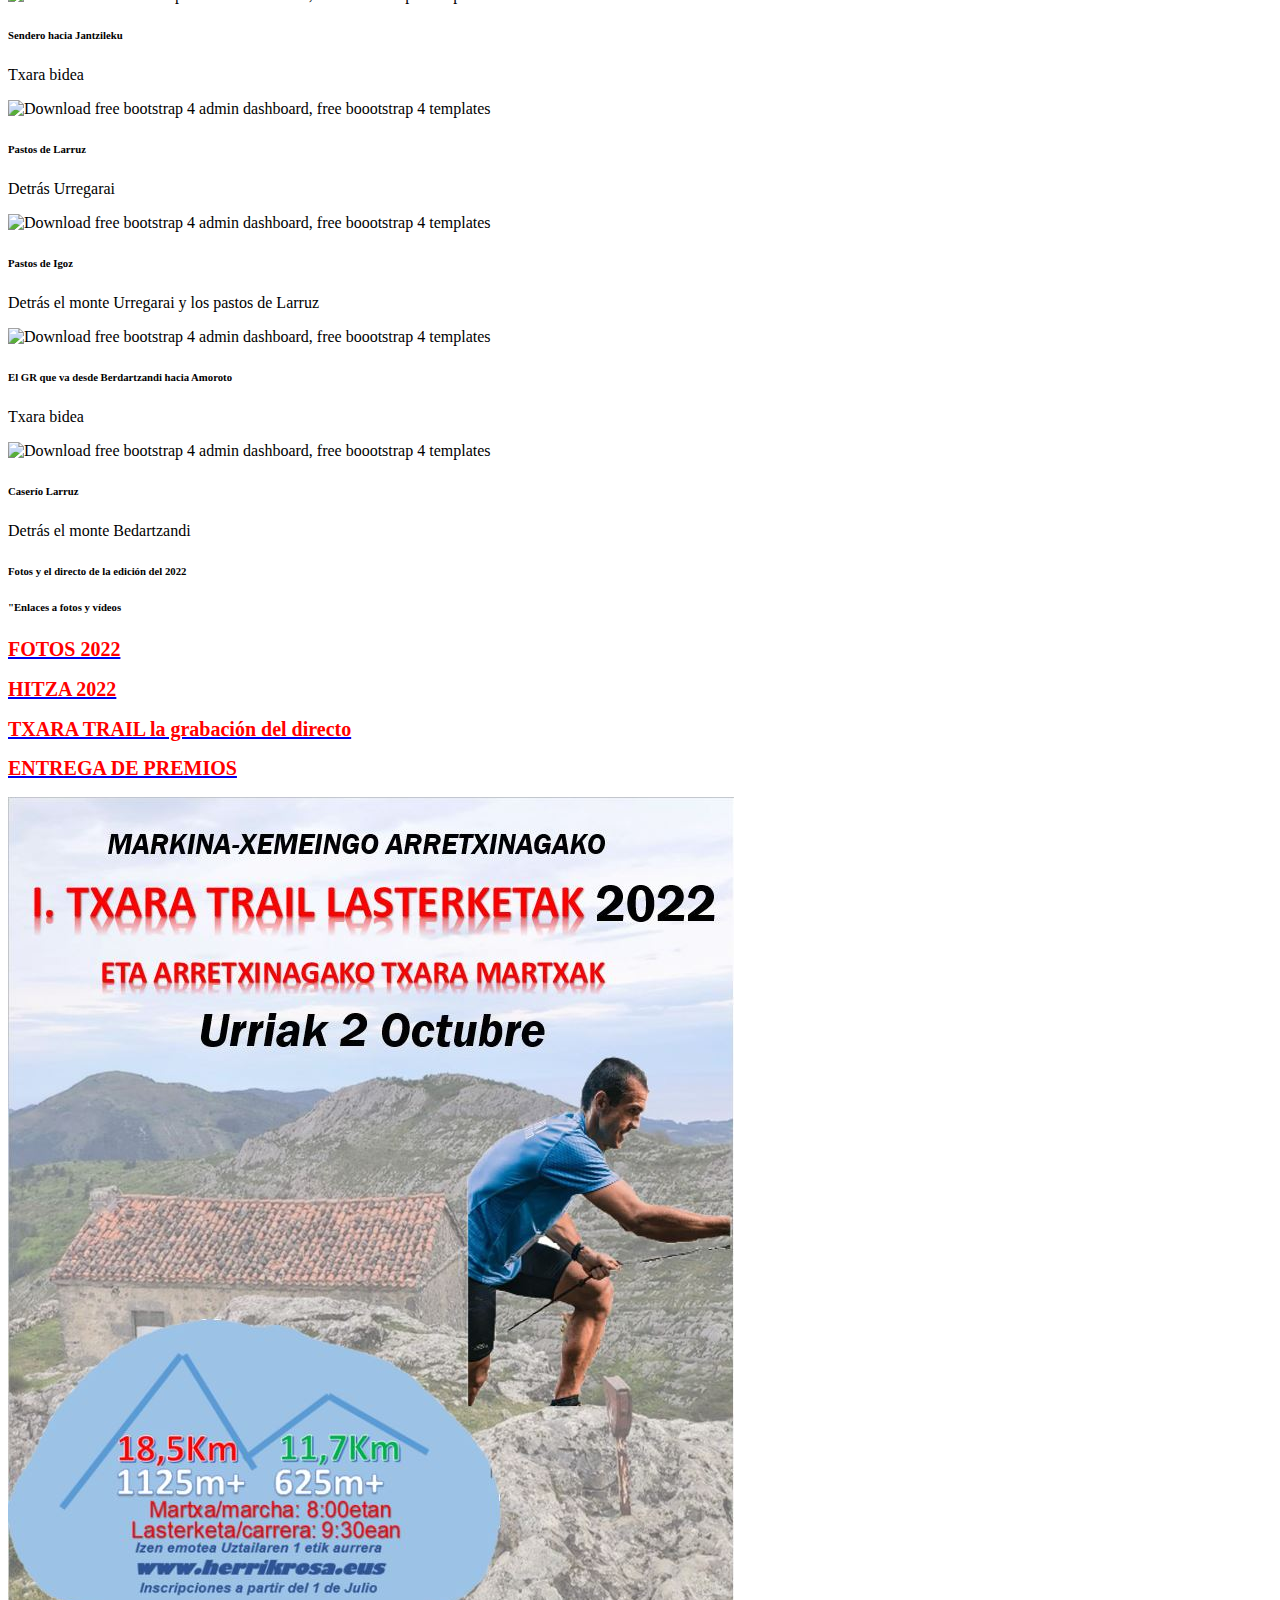
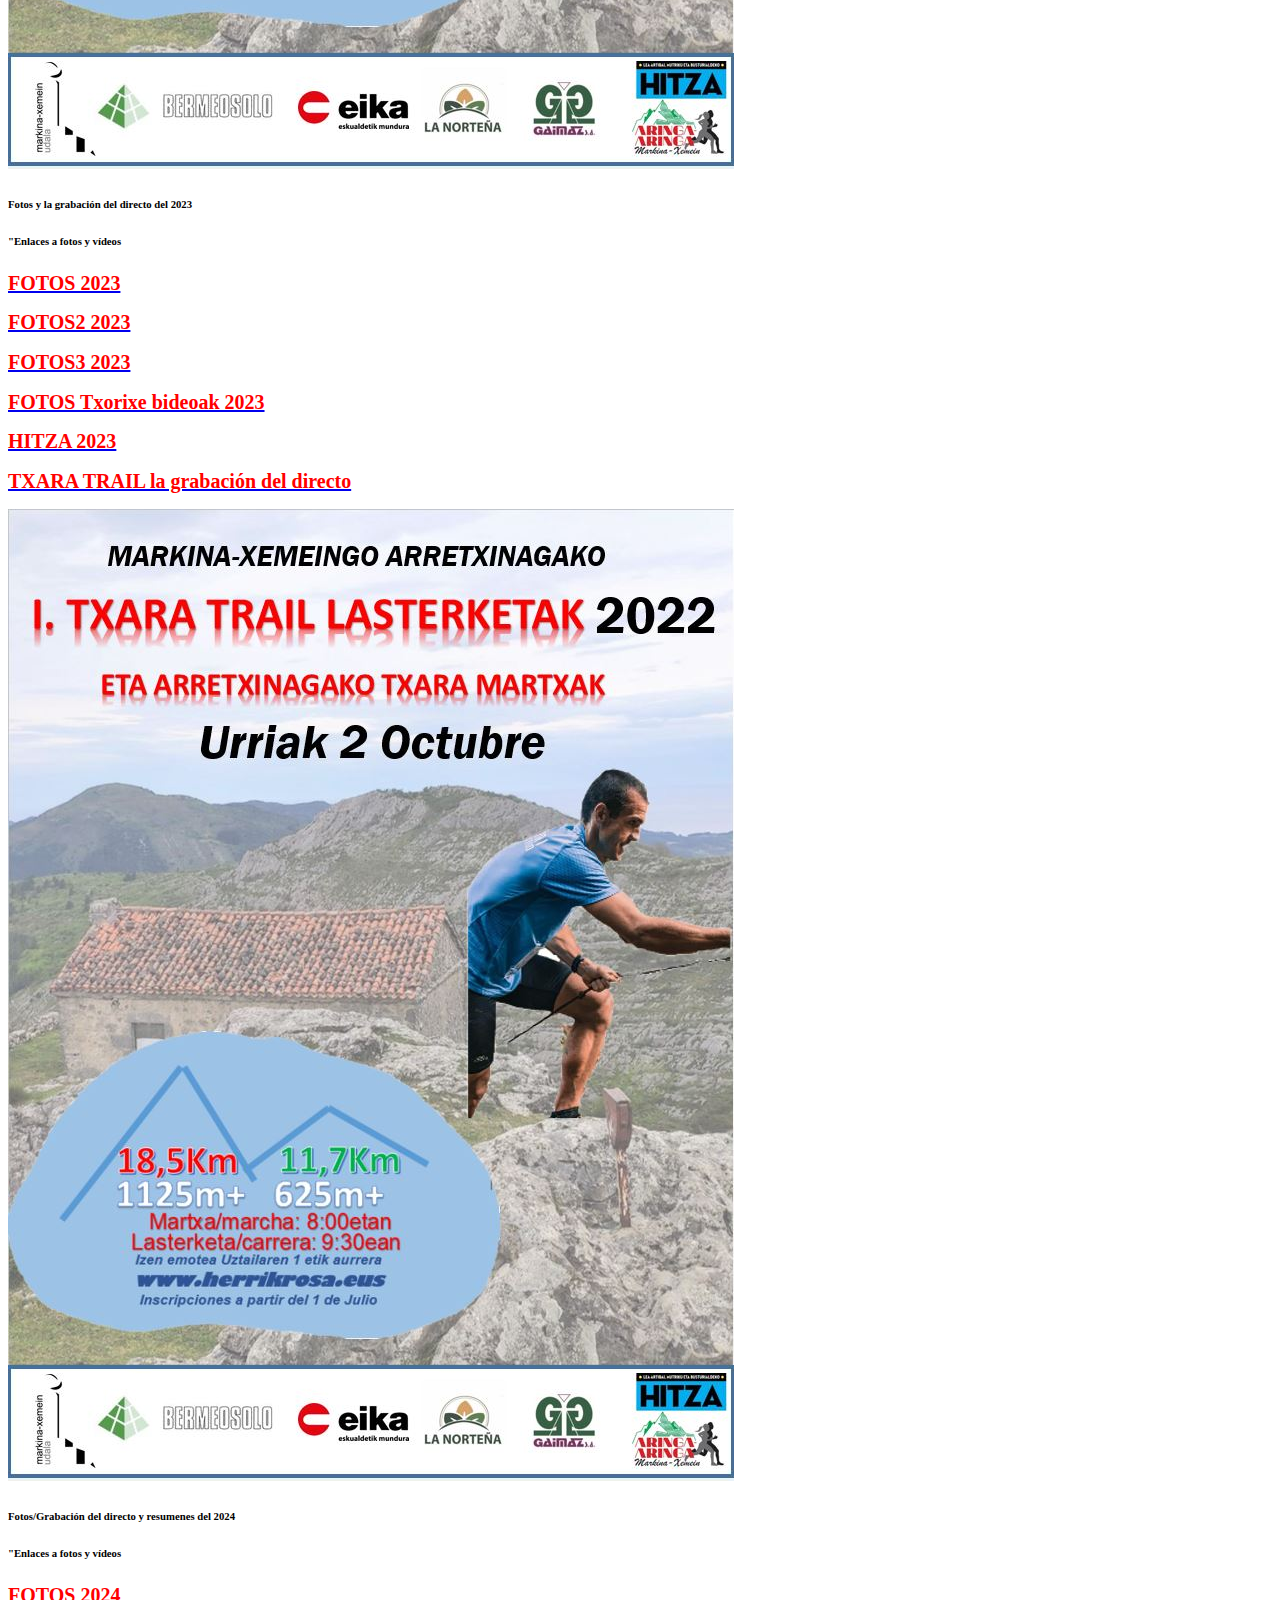
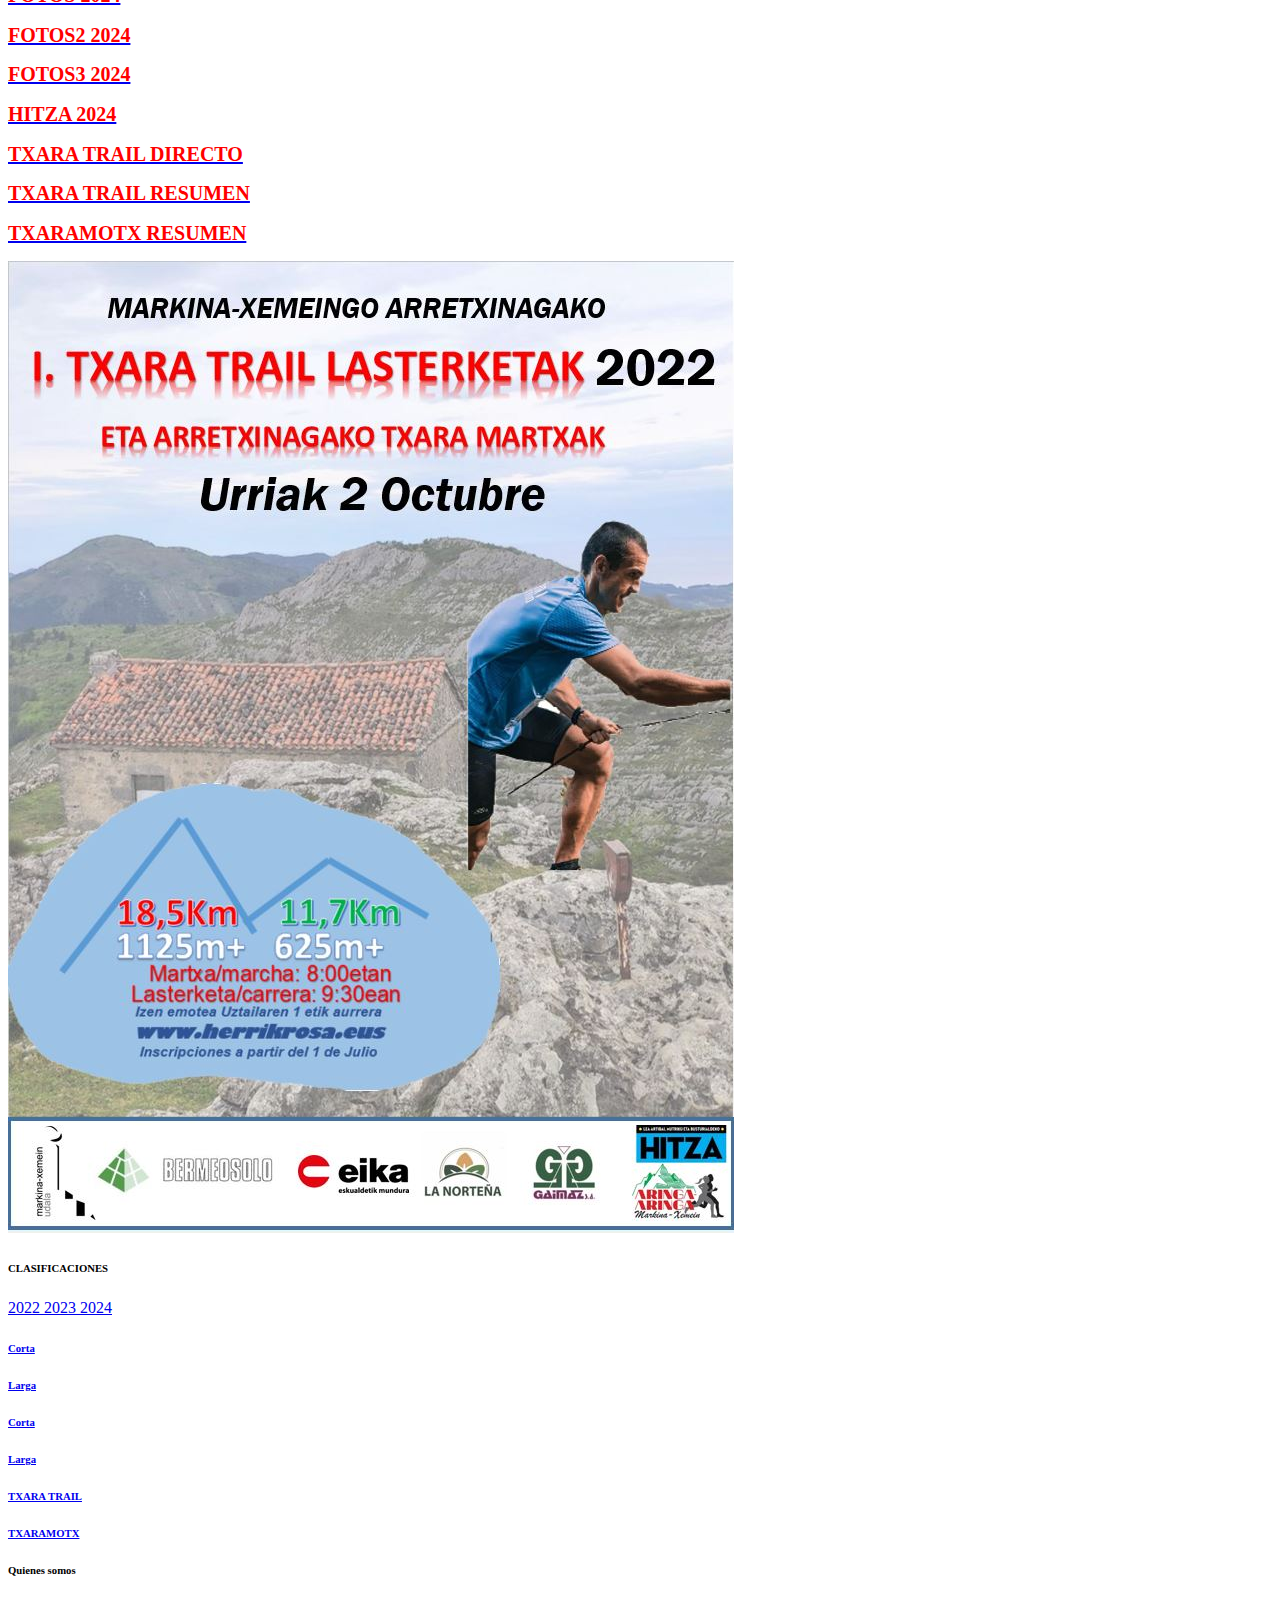
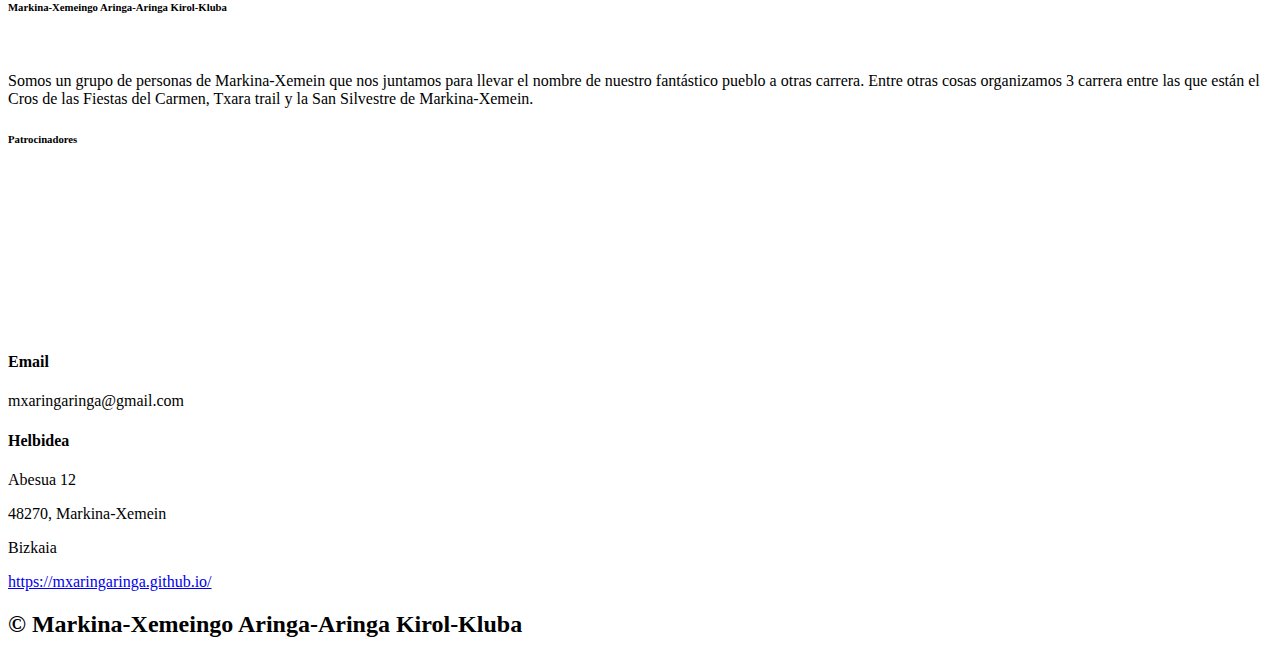
==== commit cf228f79: "Update index-erd.html" ====
--- a/index-erd.html
+++ b/index-erd.html
@@ -86,7 +86,7 @@
     <header class="header" class="section main-banner" id="top" data-section="section1">
         <div class="overlay">
             <h1 class="subtitle">Markina-Xemeingo</h1>
-            <h1 class="title">III. TXARA TRAIL 2024</h1>
+            <h1 class="title">III. TXARA TRAIL 2025</h1>
             <h1 class="subtitle">TXARAMOTX eta Txaramartxak</h1>
         </div>
       <video autoplay muted loop id="bg-video">
@@ -100,8 +100,9 @@
         <div class="container">
             <div class="row justify-content-between">
                 <div class="col-md-12 pr-md-5 mb-1 mb-md-0">
-                    <h6 class="atencion mb-2 text-center">ATENCIÓN!!!</h6>
-                    <h6 class="section-title mb-2 text-center" style="color: red;">El plazo de inscripción está abierto</h6>
+                    <h6 class="atencion mb-2 text-center">ATENCIÓN!!! Este año estaremos dentro de la *Mendi Astea de Markina-Xemein*</h6>
+                    <h6 class="section-title mb-2 text-center" style="color: red;">Cambio de fecha!! Reservar la fecha!!! 25 de octubre del 2025</h6>
+                    <h6 class="section-title mb-2 text-center" style="color: red;">Apertura de inscripciones!!! 1 de febrero del 2025</h6>
                     <h6 class="section-title mb-2 text-center">------------</h6>
                     <h6 class="section-title mb-2 text-center">TXARA TRAIL MEDIA MARATON DE MONTAÑA (21Km) 9:30 am</h6>
                     <h6 class="section-subtitle mb-4 text-center">TXARAMOTX CARRERA DE MONTAÑA (10Km) 10:00 am</h6>
@@ -249,6 +250,9 @@
 	        <a href="#" data-filter=".argazkibideo2">
                     Fotos 2023
                 </a>
+	        <a href="#" data-filter=".argazkibideo3">
+                    Fotos 2024
+                </a>
             </div>
             <div class="portfolio-container">
                 <div class="col-md-12 col-lg-12 bideopromoa">
@@ -362,6 +366,21 @@
                             <img src="img/Txara-trail.jpg" alt="">                        </div>
                     </div>
                 </div>
+	        <div class="col-md-12 col-lg-12 argazkibideo3">
+                    <div class="portfolio-item">
+                        <div class="container text-center">
+                            <h6 class="section-title text-center">Fotos/Grabación del directo y resumenes del 2024</h6>
+                            <h6 class="section-subtitle text-center mb-5 pb-3">"Enlaces a fotos y vídeos</h6>
+			    <a class="text-center" href="https://www.amazon.es/photos/share/FX2kzKTdppe3dlzeyt9ZEoMtNbngSof9qvM199FkgNs"><h2 style="color:red;font-size:20px" class="titulo">FOTOS 2024</h2></a>
+                            <a class="text-center" href="https://www.amazon.es/photos/share/ssfk6e0I1Mg7sD9WEoTzjSsLhriaY6dtJK3cfAJdknj"><h2 style="color:red;font-size:20px" class="titulo">FOTOS2 2024</h2></a>
+			    <a class="text-center" href="https://www.amazon.es/photos/share/rr9ArpJgpMt2Y5BgLXwzX7F6tCetDGh4J5y0qhrOTt"><h2 style="color:red;font-size:20px" class="titulo">FOTOS3 2024</h2></a>
+                            <a class="text-center" href="https://lea-artibaietamutriku.hitza.eus/2024/09/30/jende-ugari-ibili-da-markina-xemeingo-eta-amorotoko-san-migel-jaietan/"><h2 style="color:red;font-size:20px" class="titulo">HITZA 2024</h2></a>
+                            <a class="text-center" href="https://www.youtube.com/watch?v=HUCiutYTQCk&t=15253s"><h2 style="color:red;font-size:20px" class="titulo">TXARA TRAIL DIRECTO</h2></a>
+                            <a class="text-center" href="https://youtu.be/AASulIH-Fxk"><h2 style="color:red;font-size:20px" class="titulo">TXARA TRAIL RESUMEN</h2></a>
+                            <a class="text-center" href="https://youtu.be/KIC1ZL9JcbQ"><h2 style="color:red;font-size:20px" class="titulo">TXARAMOTX RESUMEN</h2></a>
+				<img src="img/Txara-trail.jpg" alt="">                        </div>
+                    </div>
+                </div>
             </div>
         </div>
     </section>
@@ -379,6 +398,9 @@
                 <a href="#" data-filter=".sailkapenak2023">
                     2023
                 </a>
+                <a href="#" data-filter=".sailkapenak2024">
+                    2024
+                </a>
             </div>
             <div class="portfolio-container">
                 <div class="col-md-12 col-lg-12 sailkapenak2022">
@@ -396,6 +418,16 @@
                         <div class="container text-center">
                             <a class="text-center" href="assets/imgs/TXARATRAILMOTZA2023.pdf"><h6 class="section-title text-center">Corta</h6></a>
                             <a class="text-center" href="assets/imgs/TXARATRAILLUZEA2023.pdf"><h6 class="section-title text-center">Larga</h6></a>
+                        </div>
+                    </div>
+                </diV>
+            </div>
+	    <div class="portfolio-container">
+                <div class="col-md-12 col-lg-12 sailkapenak2024">
+                    <div class="portfolio-item">
+                        <div class="container text-center">
+                            <a class="text-center" href="https://www.buscametas.com/modulos/clasif/clasificaciones.php?codigo=1195681411"><h6 class="section-title text-center">TXARA TRAIL</h6></a>
+                            <a class="text-center" href="https://www.buscametas.com/modulos/clasif/clasificaciones.php?codigo=1195680478"><h6 class="section-title text-center">TXARAMOTX</h6></a>
                         </div>
                     </div>
                 </diV>
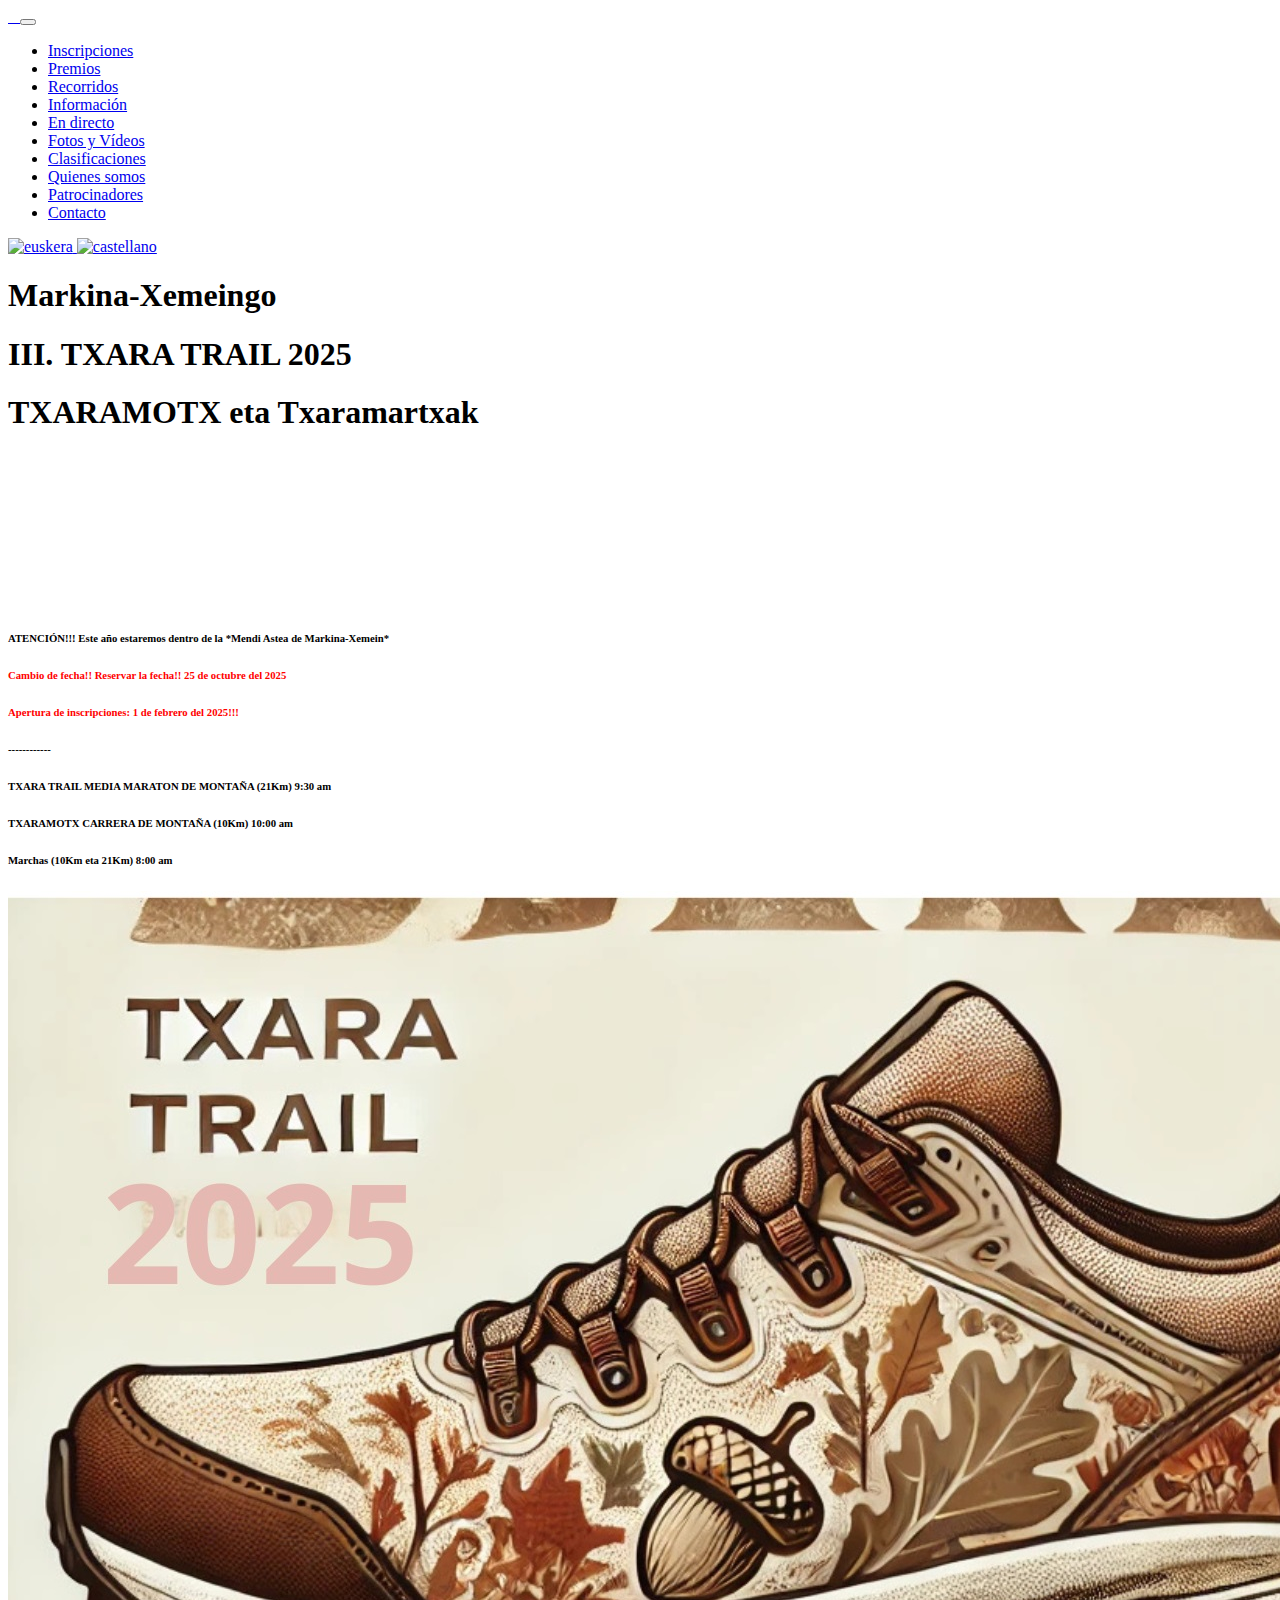
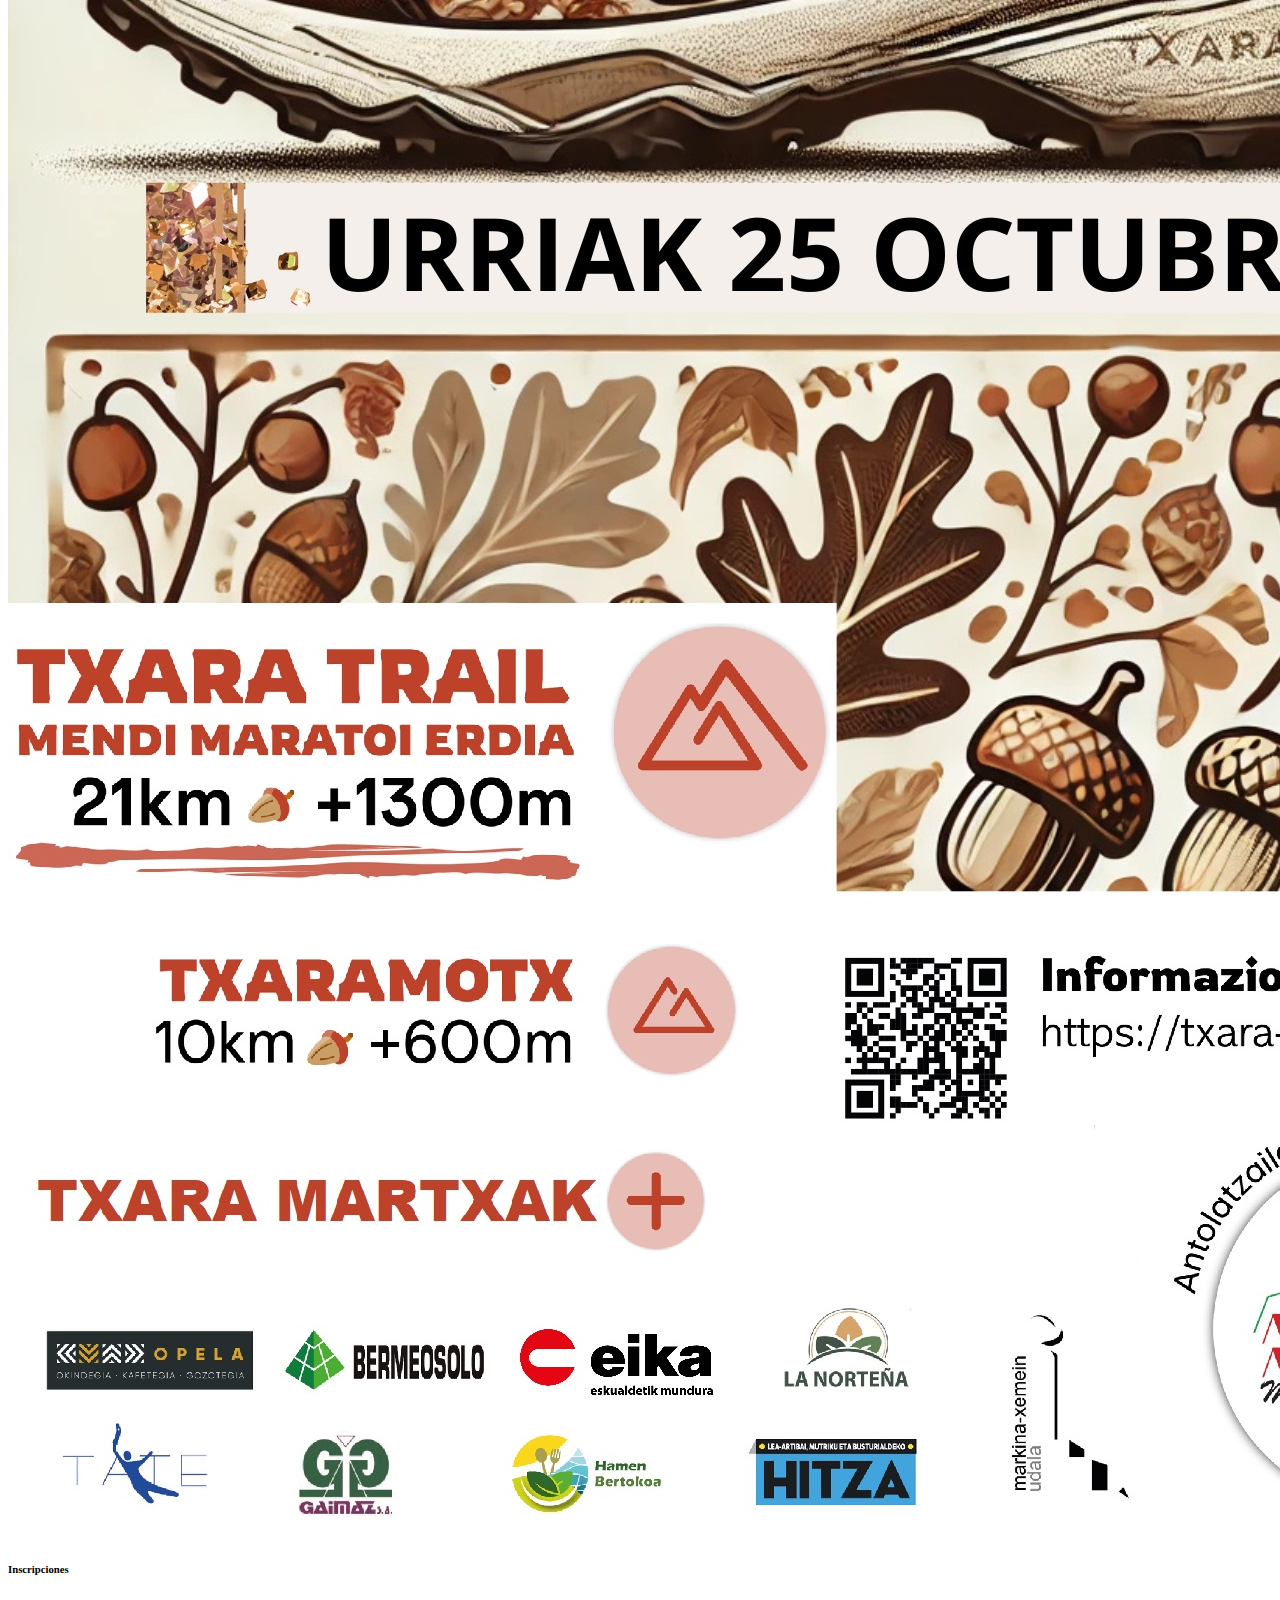
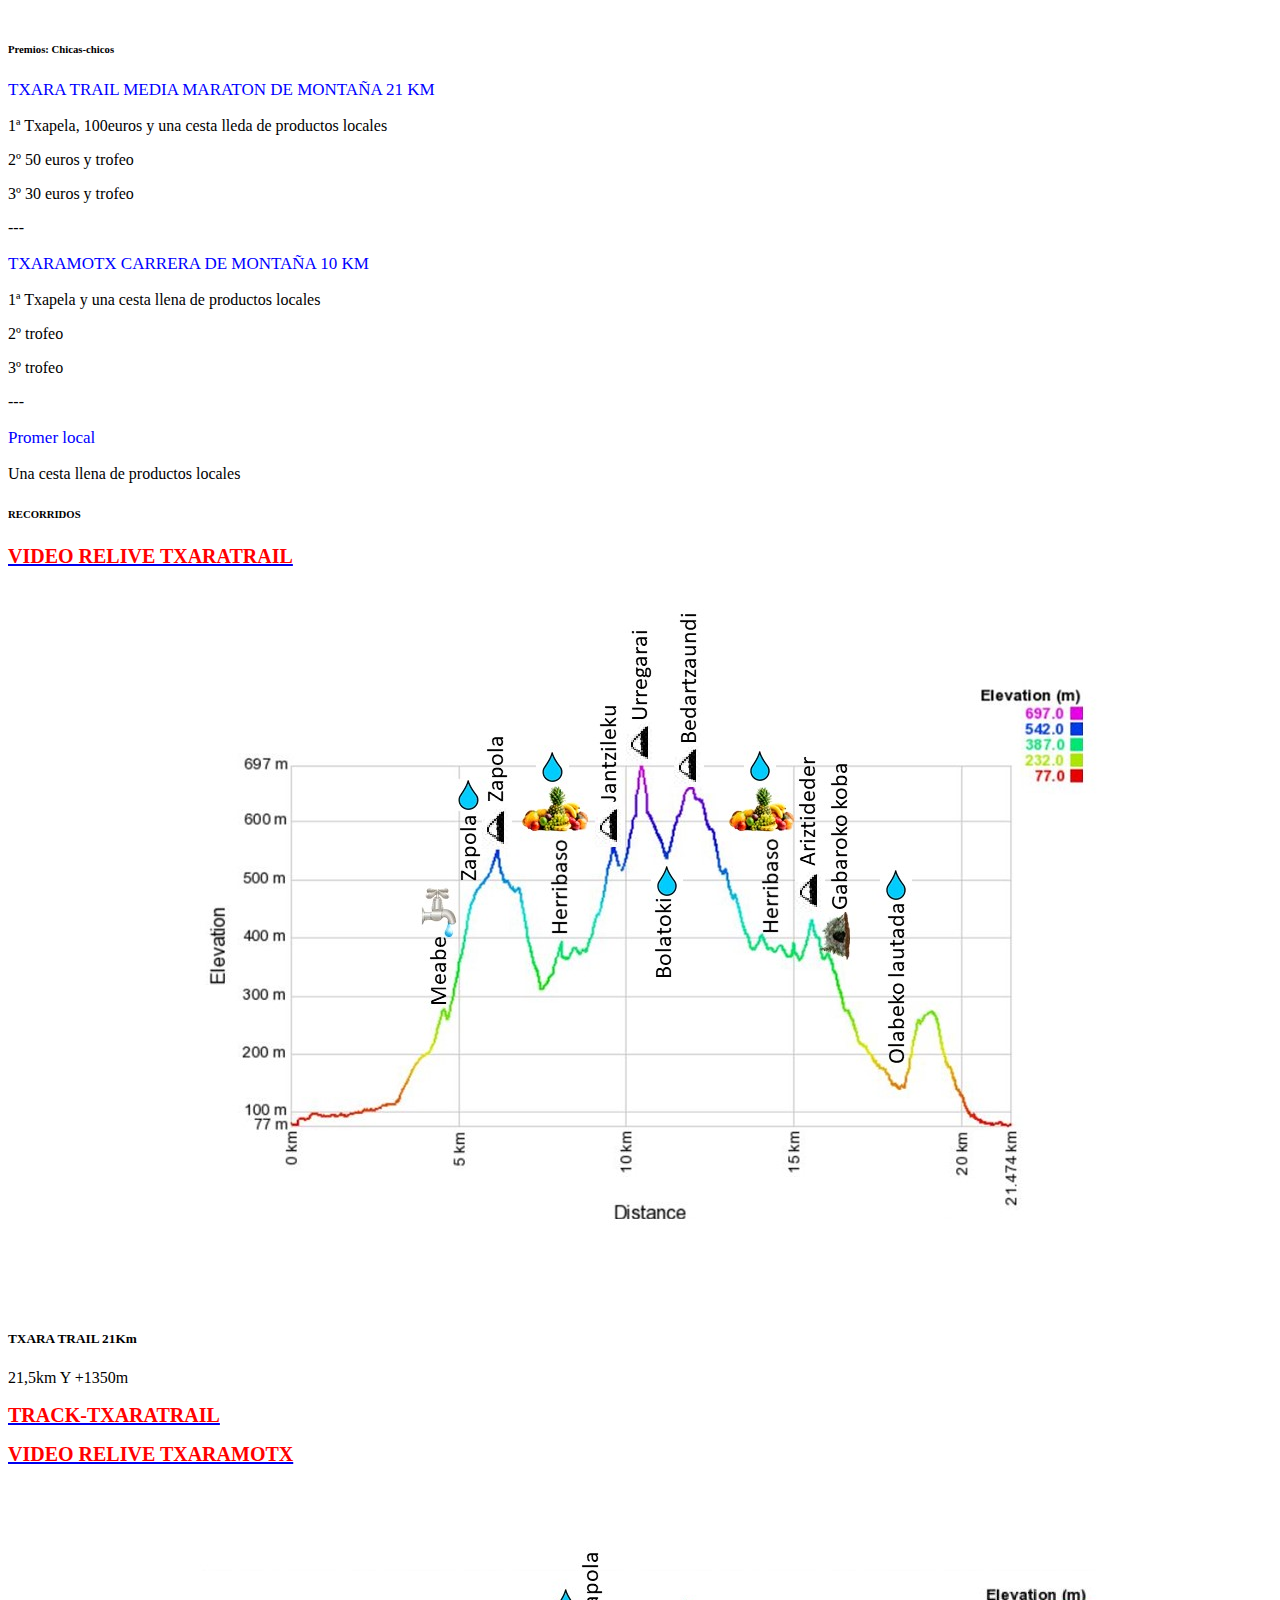
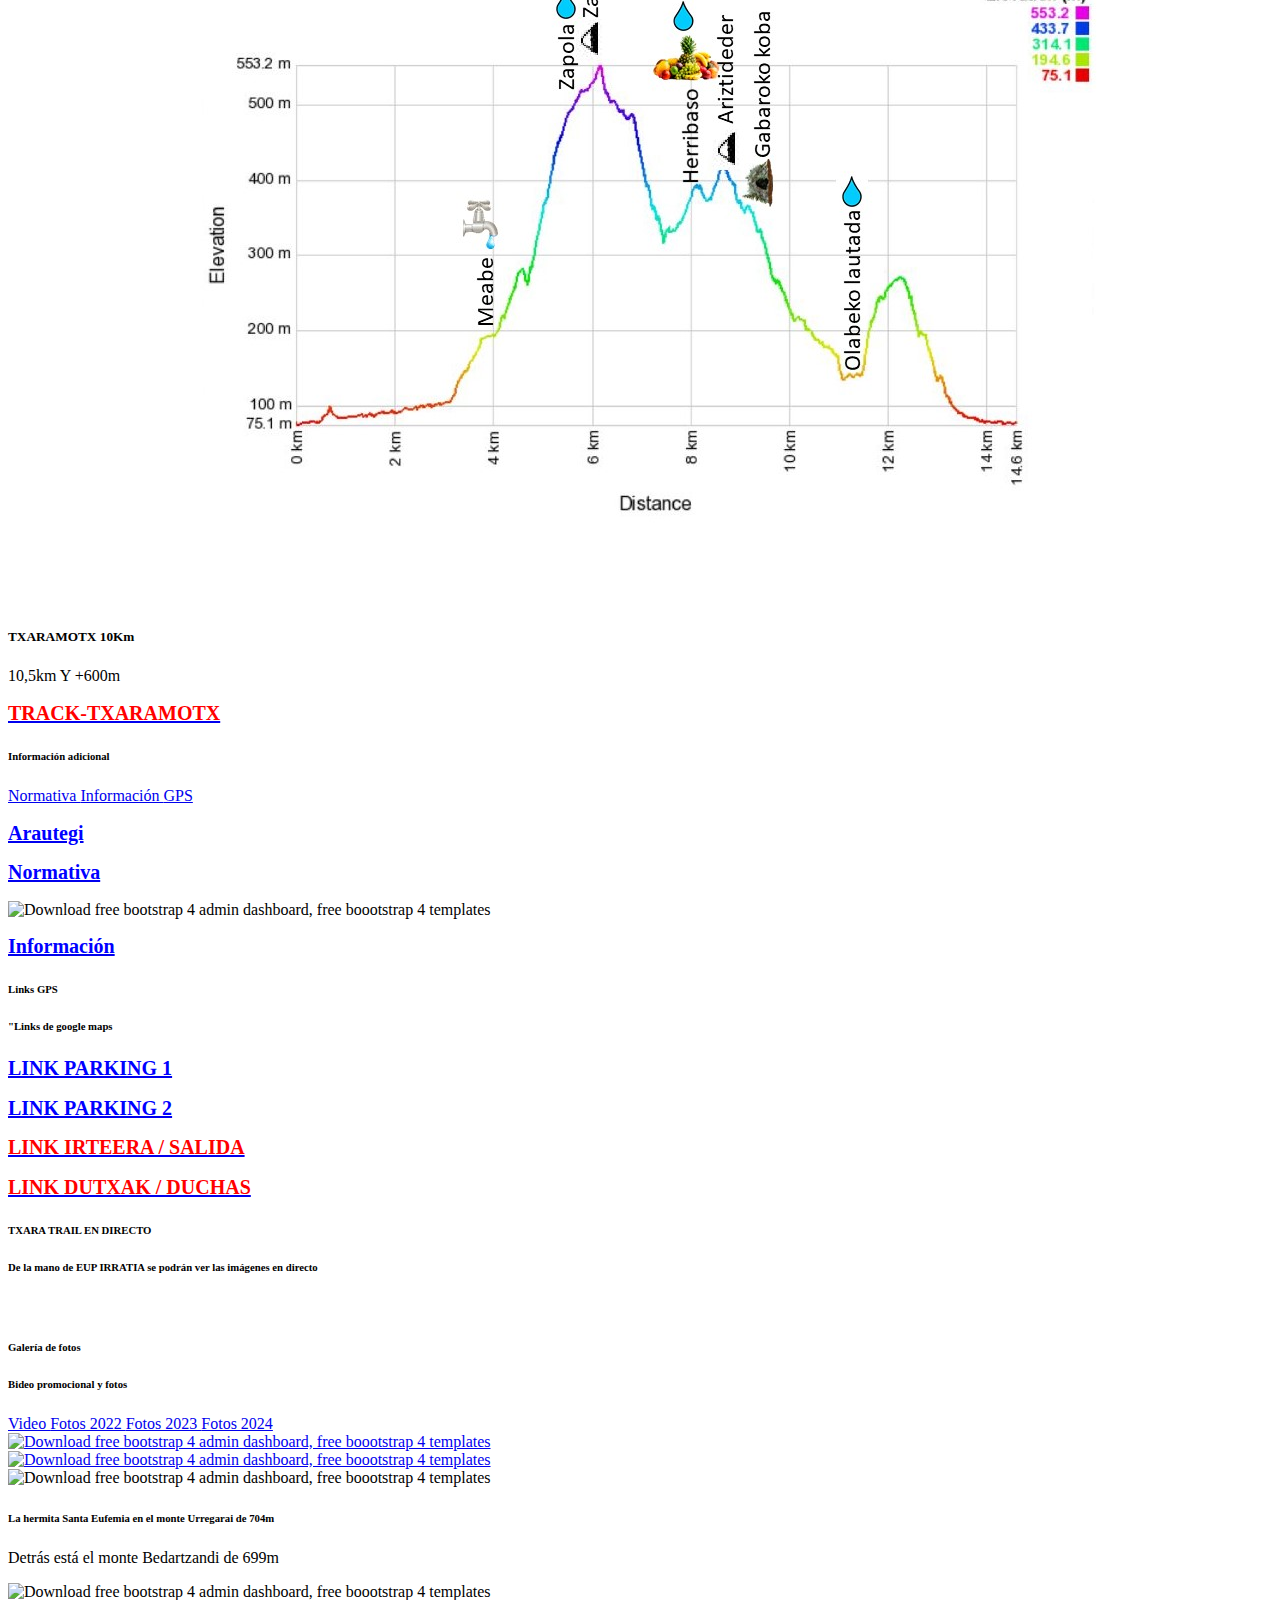
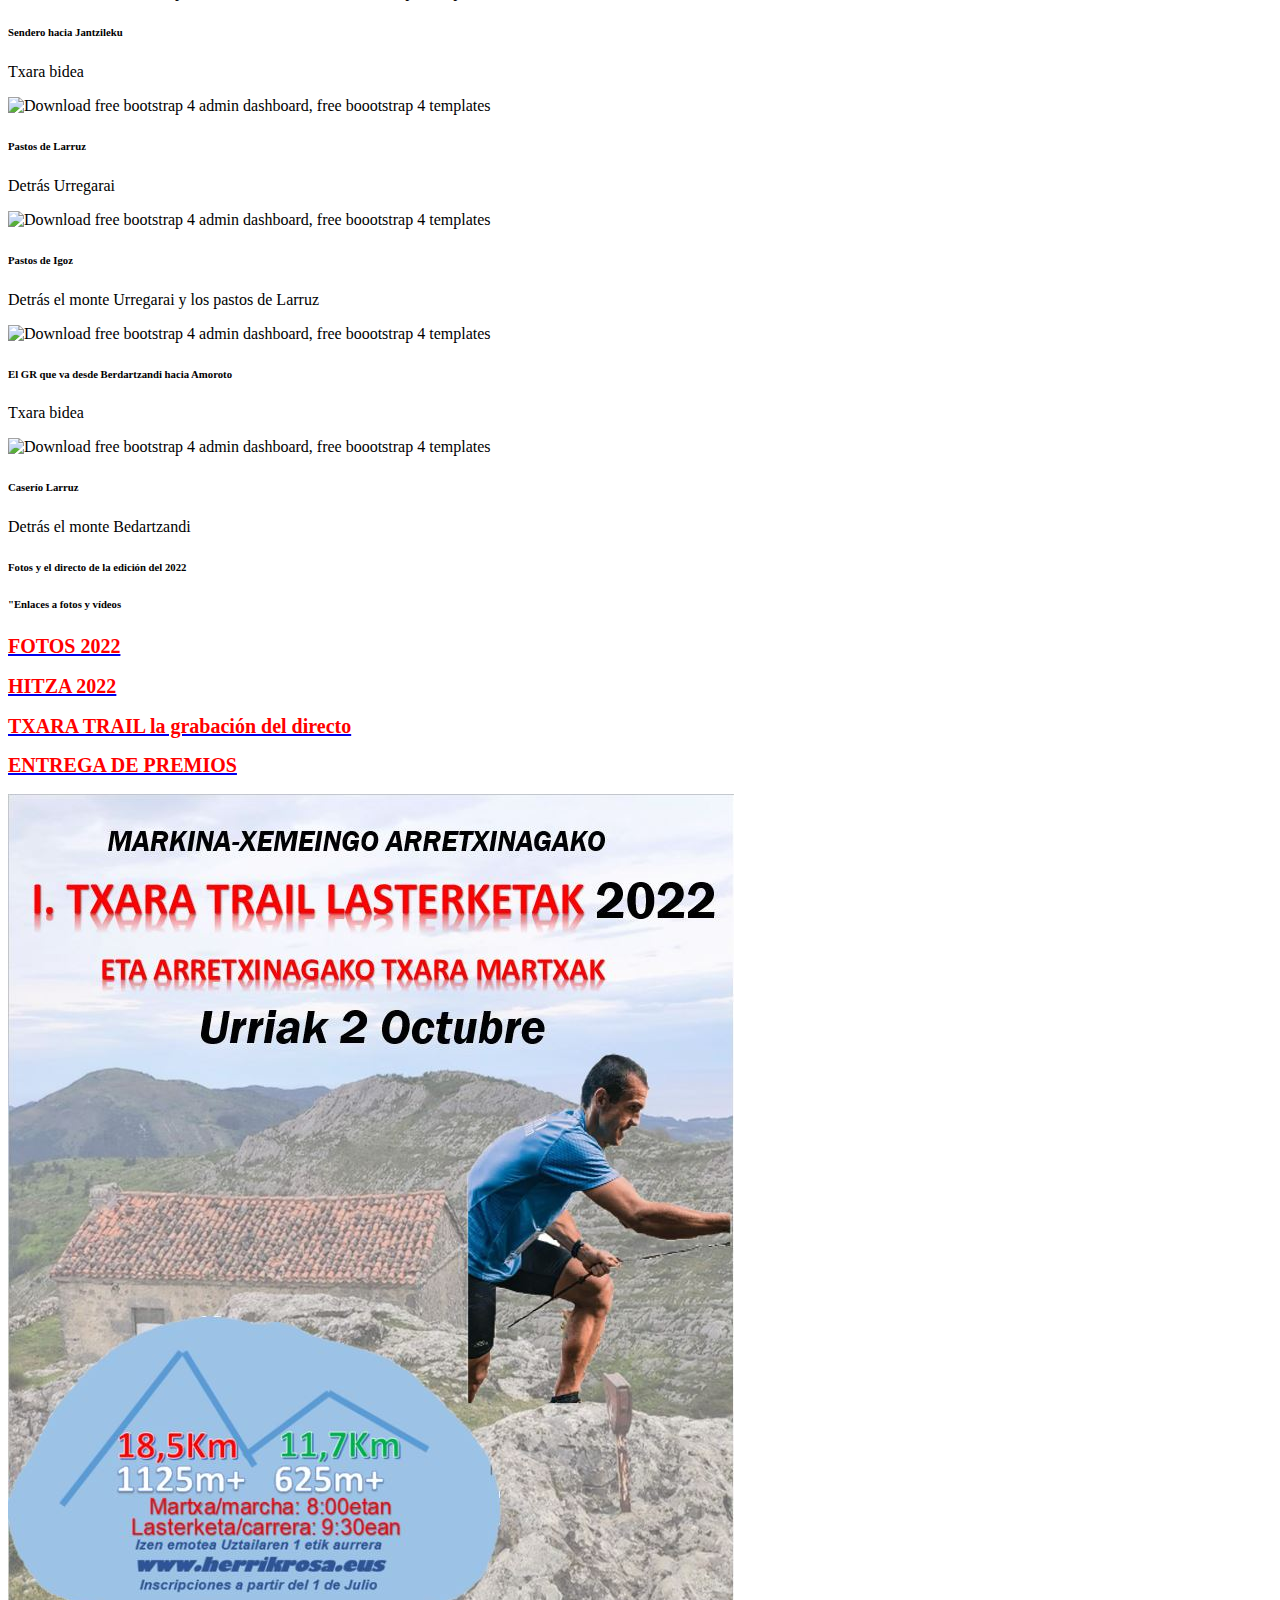
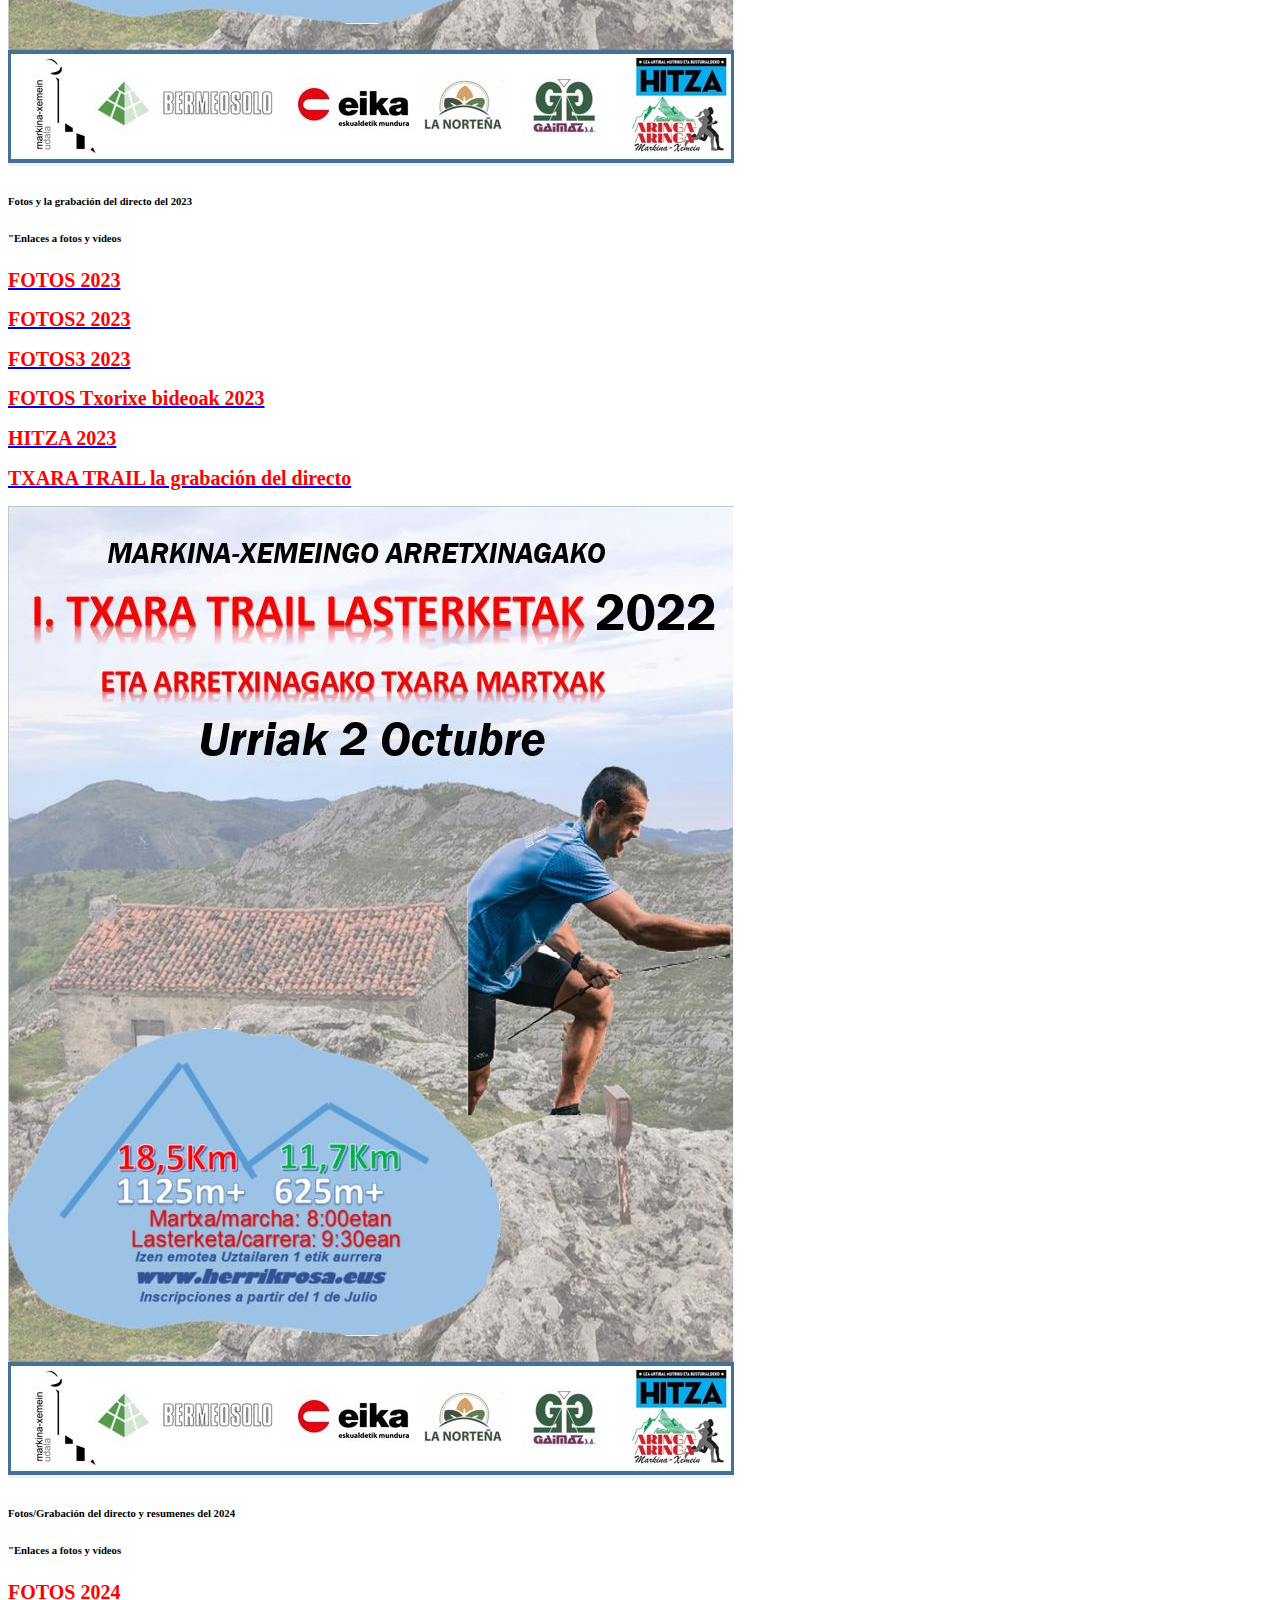
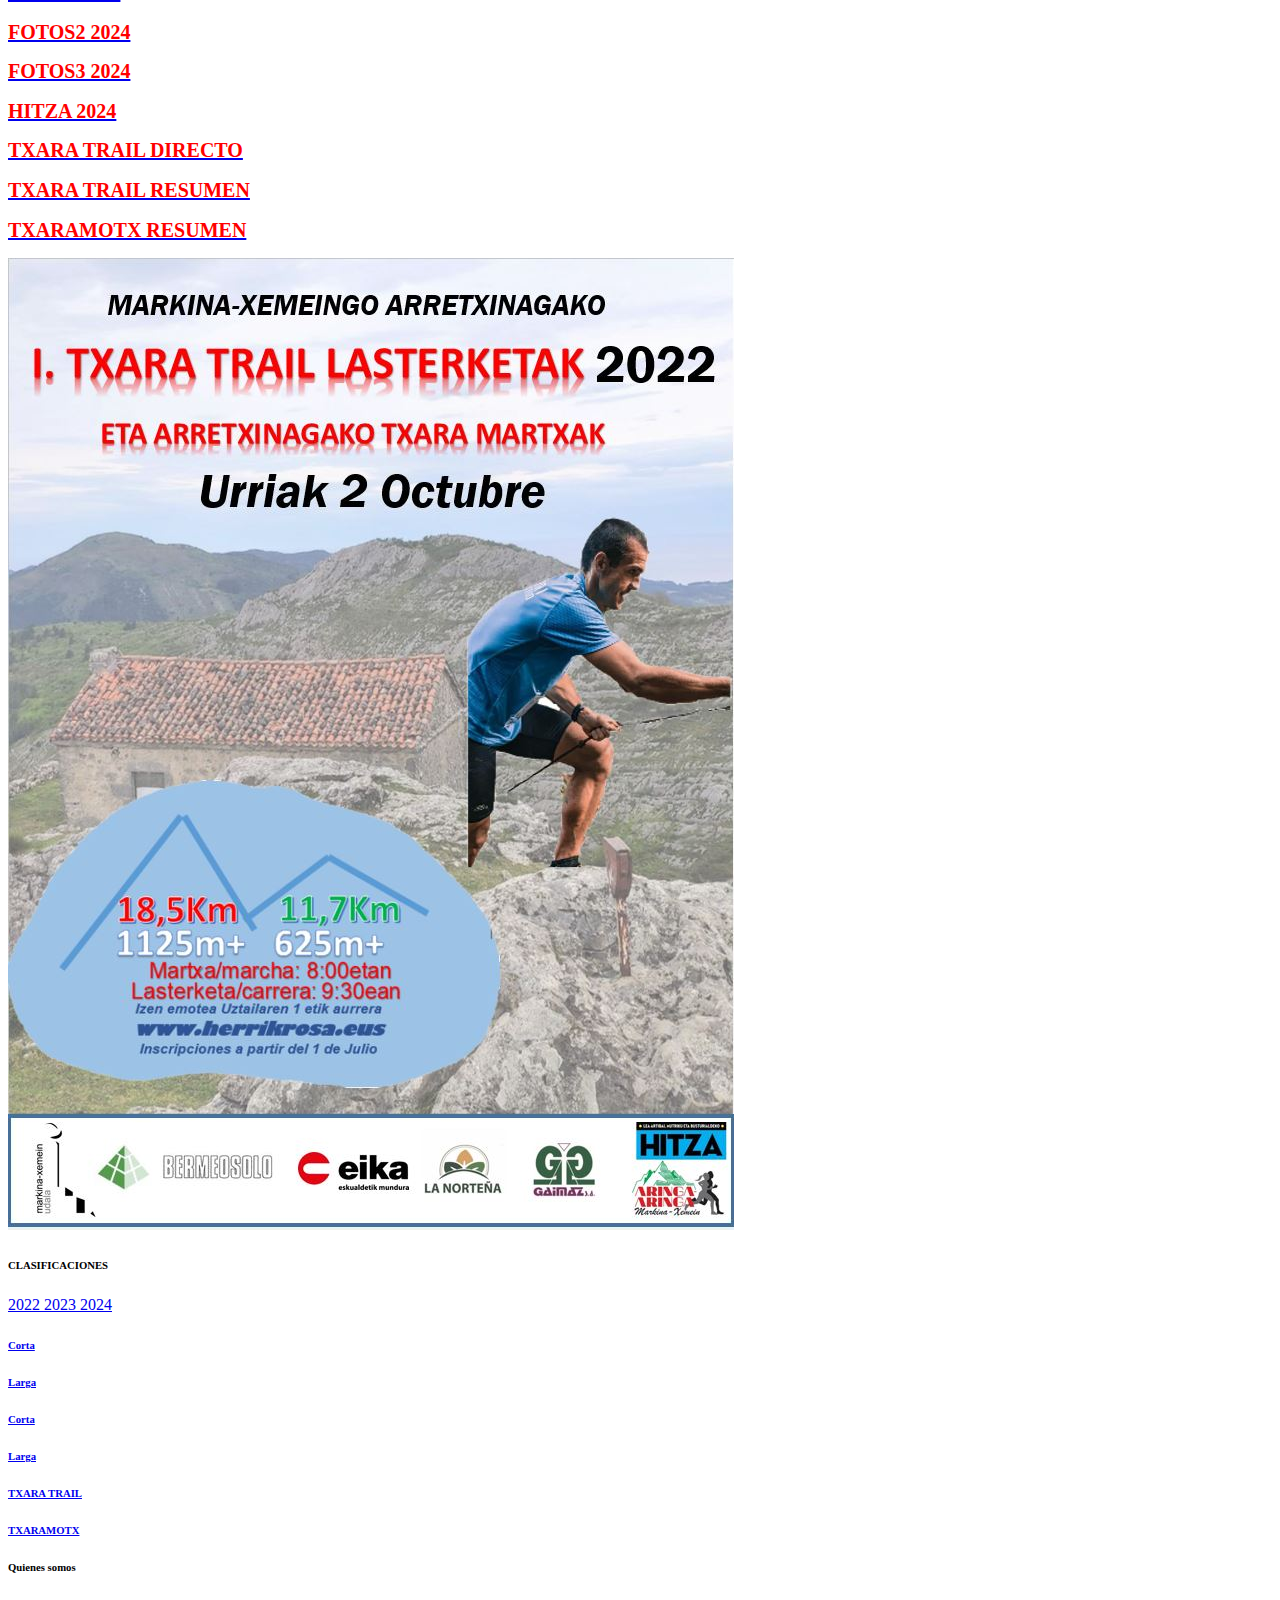
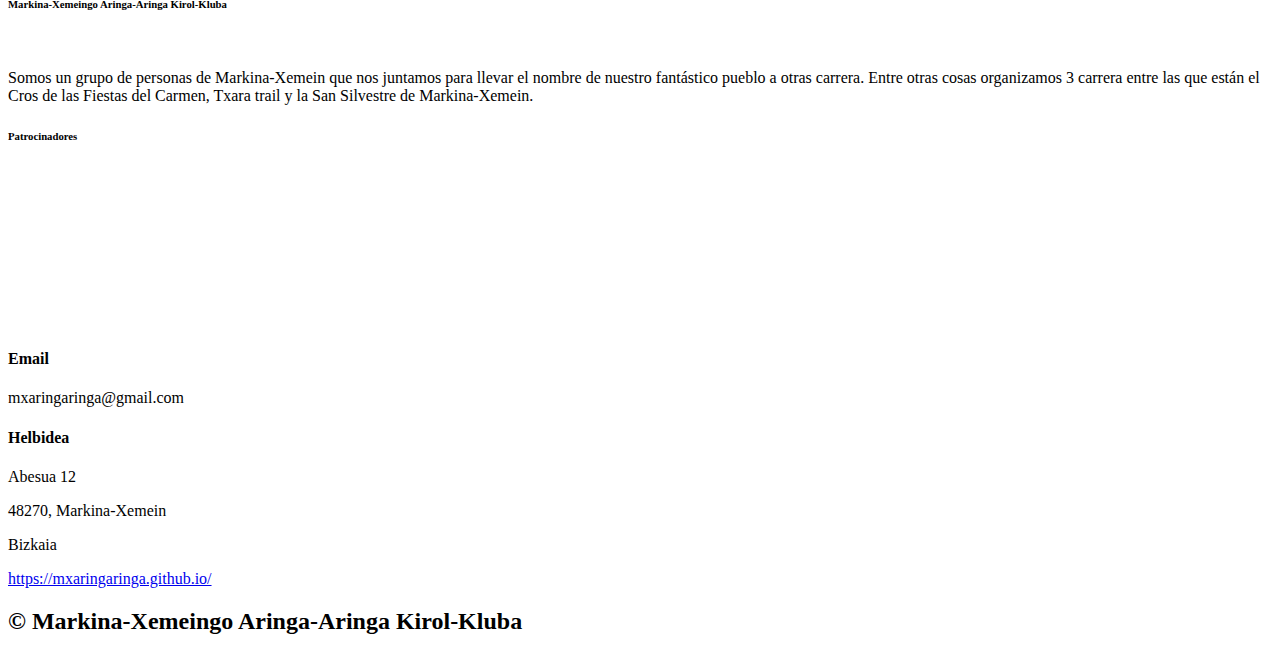
==== commit 91388dc2: "Update index-erd.html" ====
--- a/index-erd.html
+++ b/index-erd.html
@@ -101,8 +101,8 @@
             <div class="row justify-content-between">
                 <div class="col-md-12 pr-md-5 mb-1 mb-md-0">
                     <h6 class="atencion mb-2 text-center">ATENCIÓN!!! Este año estaremos dentro de la *Mendi Astea de Markina-Xemein*</h6>
-                    <h6 class="section-title mb-2 text-center" style="color: red;">Cambio de fecha!! Reservar la fecha!!! 25 de octubre del 2025</h6>
-                    <h6 class="section-title mb-2 text-center" style="color: red;">Apertura de inscripciones!!! 1 de febrero del 2025</h6>
+                    <h6 class="section-title mb-2 text-center" style="color: red;">Cambio de fecha!! Reservar la fecha!! 25 de octubre del 2025</h6>
+                    <h6 class="section-title mb-2 text-center" style="color: red;">Apertura de inscripciones: 1 de febrero del 2025!!!</h6>
                     <h6 class="section-title mb-2 text-center">------------</h6>
                     <h6 class="section-title mb-2 text-center">TXARA TRAIL MEDIA MARATON DE MONTAÑA (21Km) 9:30 am</h6>
                     <h6 class="section-subtitle mb-4 text-center">TXARAMOTX CARRERA DE MONTAÑA (10Km) 10:00 am</h6>
@@ -117,7 +117,7 @@
             <h6 class="section-title text-center">Inscripciones</h6>
             <!--h6 style="color:red;font-size:20px" class="titulo text-center">Se abren el 1 de febrero</h6-->
             <div class="text-center">
-	    	<a href="https://www.buscametas.com/modulos/ticket/evento.php?codigo=1151">
+	    	<a href="https://www.kronoak.com/eu">
                     <img src="assets/imgs/izen.jpg" alt="" class="col-sm-2 w-75 mt-3 shadow-sm">
                 </a>
         </div>
@@ -153,8 +153,9 @@
                 <div class="col-md-6">
                     <div class="card mb-4 mb-md-0">
                         <div class="card-body">
-			    <a href="https://youtu.be/z4bOW40Dyr4"><h6 class="section-subtitle text-center mb-2 pb-3">VIDEO RELIVE TXARATRAIL</h6></a>
-                            <img src="assets/imgs/luze.jpg" alt="" class="w-100 mt-3 shadow-sm">
+			    <a href="https://youtu.be/z4bOW40Dyr4"><h2 style="color:red;font-size:20px" class="titulo text-center">VIDEO RELIVE TXARATRAIL</h2></a>
+			    <!--a href="https://youtu.be/z4bOW40Dyr4"><h6 class="section-subtitle text-center mb-2 pb-3">VIDEO RELIVE TXARATRAIL</h6></a -->
+			    <img src="assets/imgs/luze.jpg" alt="" class="w-100 mt-3 shadow-sm">
                             <h5 class="card-title mt-3 text-center"> TXARA TRAIL 21Km </h5>
                             <p class="mb-0 text-center">21,5km Y +1350m</p>
                             <a href="assets/imgs/TXARATRAIL-2024.gpx" download><h2 style="color:red;font-size:20px" class="titulo text-center">TRACK-TXARATRAIL</h2></a>
@@ -164,7 +165,7 @@
                 <div class="col-md-6">
                     <div class="card mb-4 mb-md-0">
                         <div class="card-body">
-			    <a href="https://youtu.be/ka9HXtiOhZY"><h6 class="section-subtitle text-center mb-2 pb-3">VIDEO RELIVE TXARAMOTX</h6></a>
+			    <a href="https://youtu.be/ka9HXtiOhZY"><h2 style="color:red;font-size:20px" class="titulo text-center">VIDEO RELIVE TXARAMOTX</h2></a>
                             <img src="assets/imgs/labur.jpg" alt="" class="w-100 mt-3 shadow-sm">
                             <h5 class="card-title mt-3 text-center"> TXARAMOTX 10Km </h5>
                             <p class="mb-0 text-center">10,5km Y +600m</p>
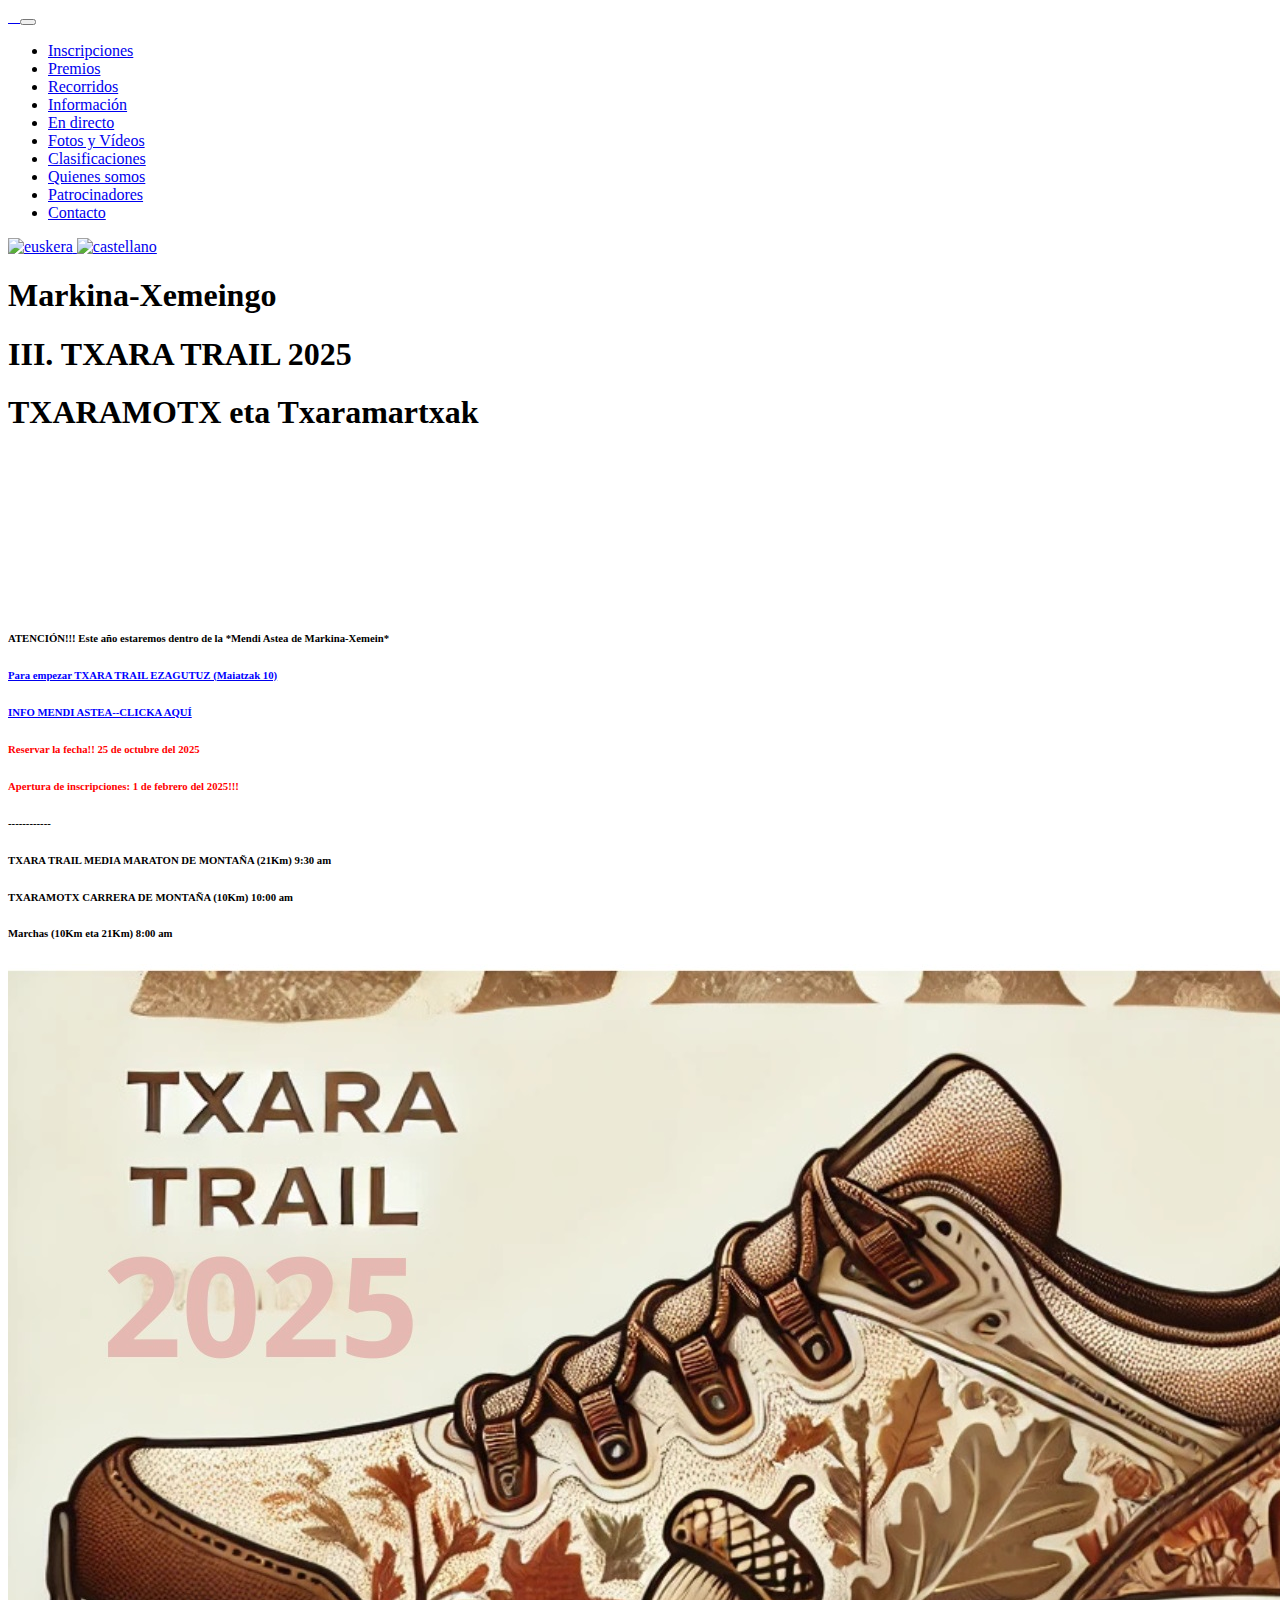
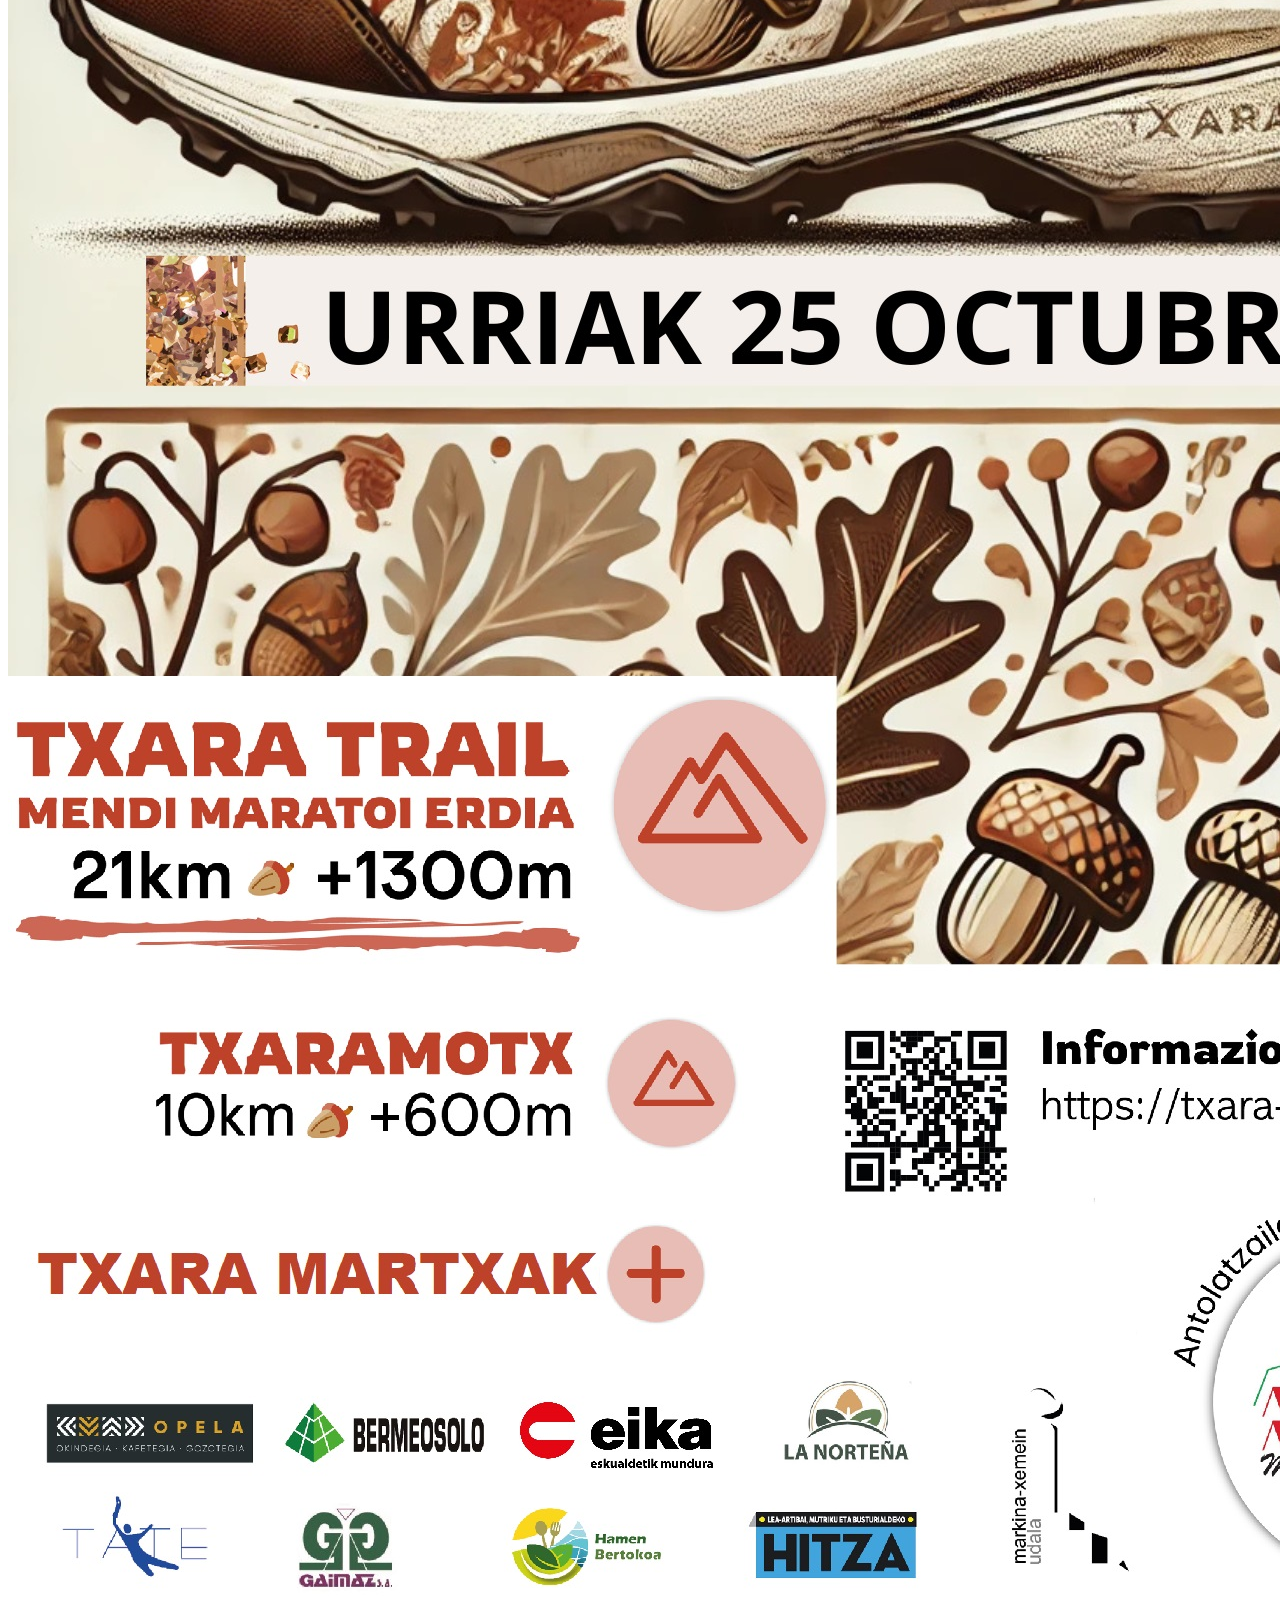
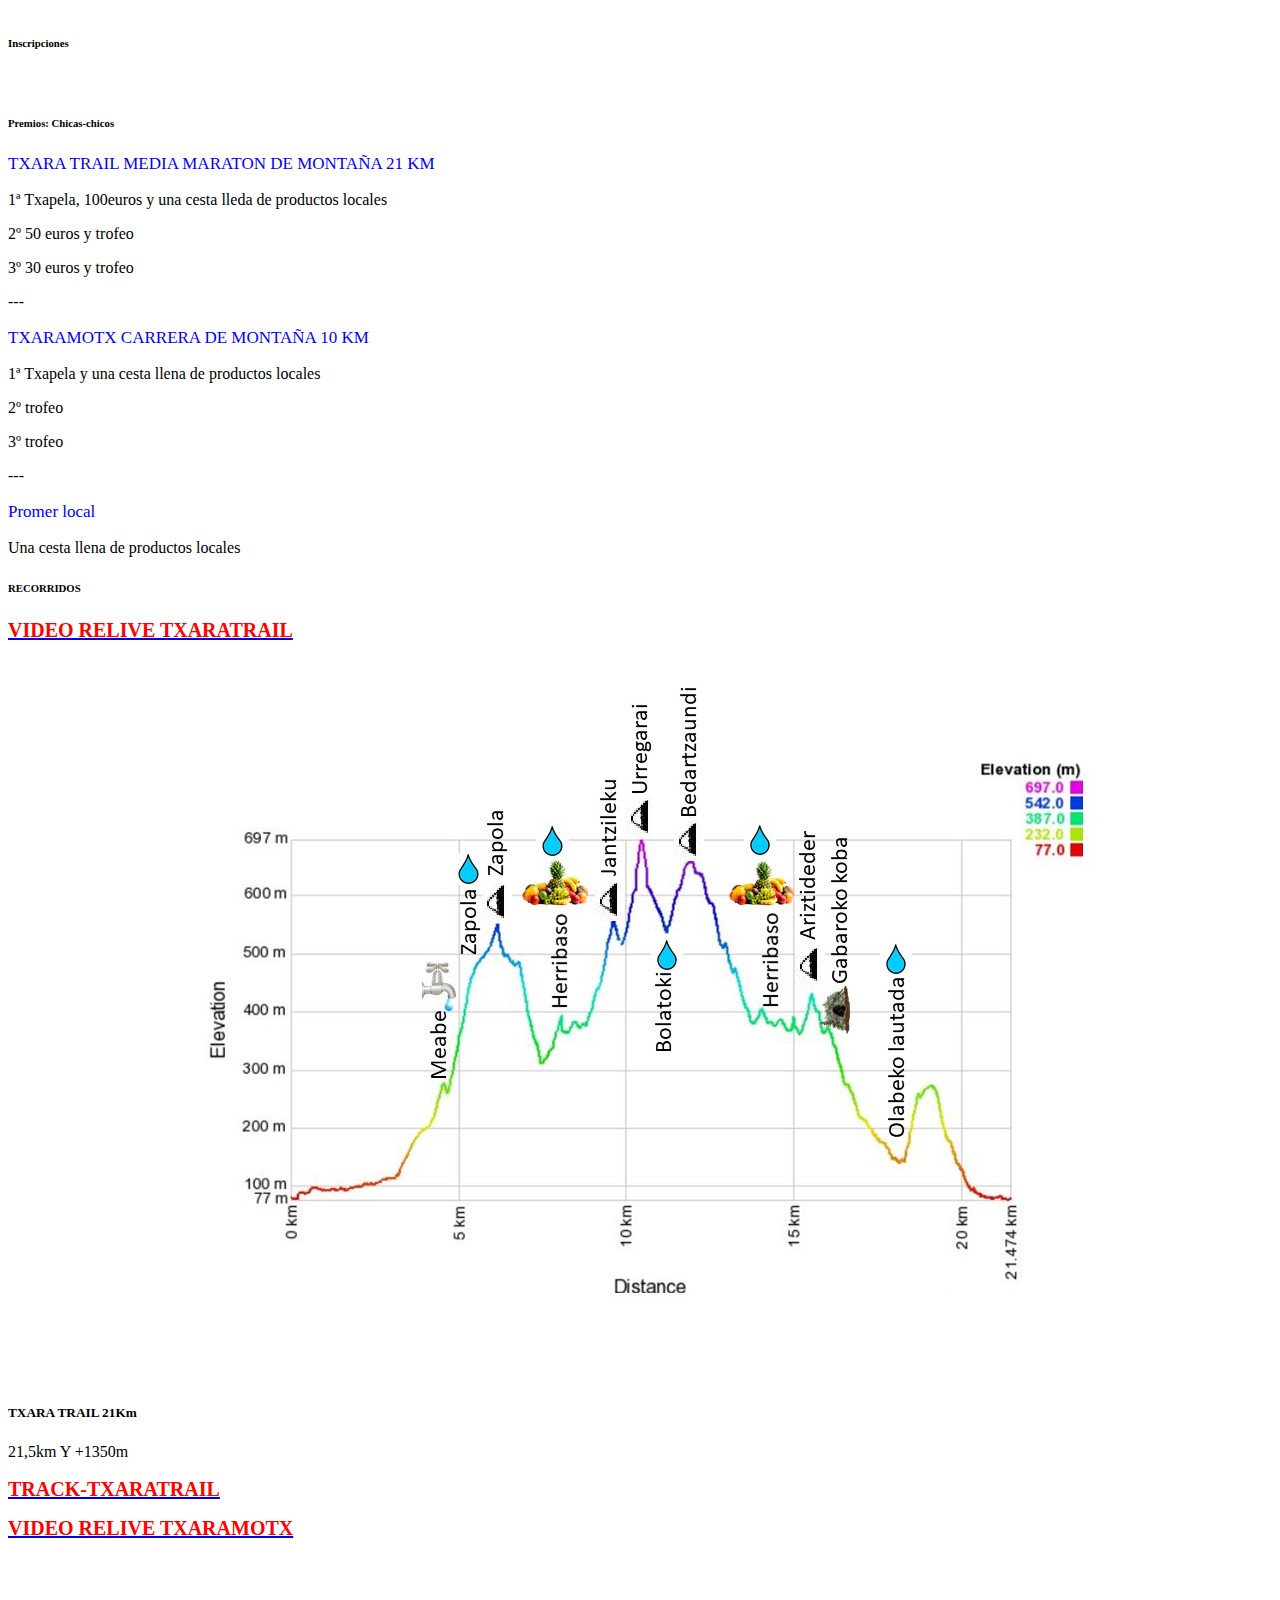
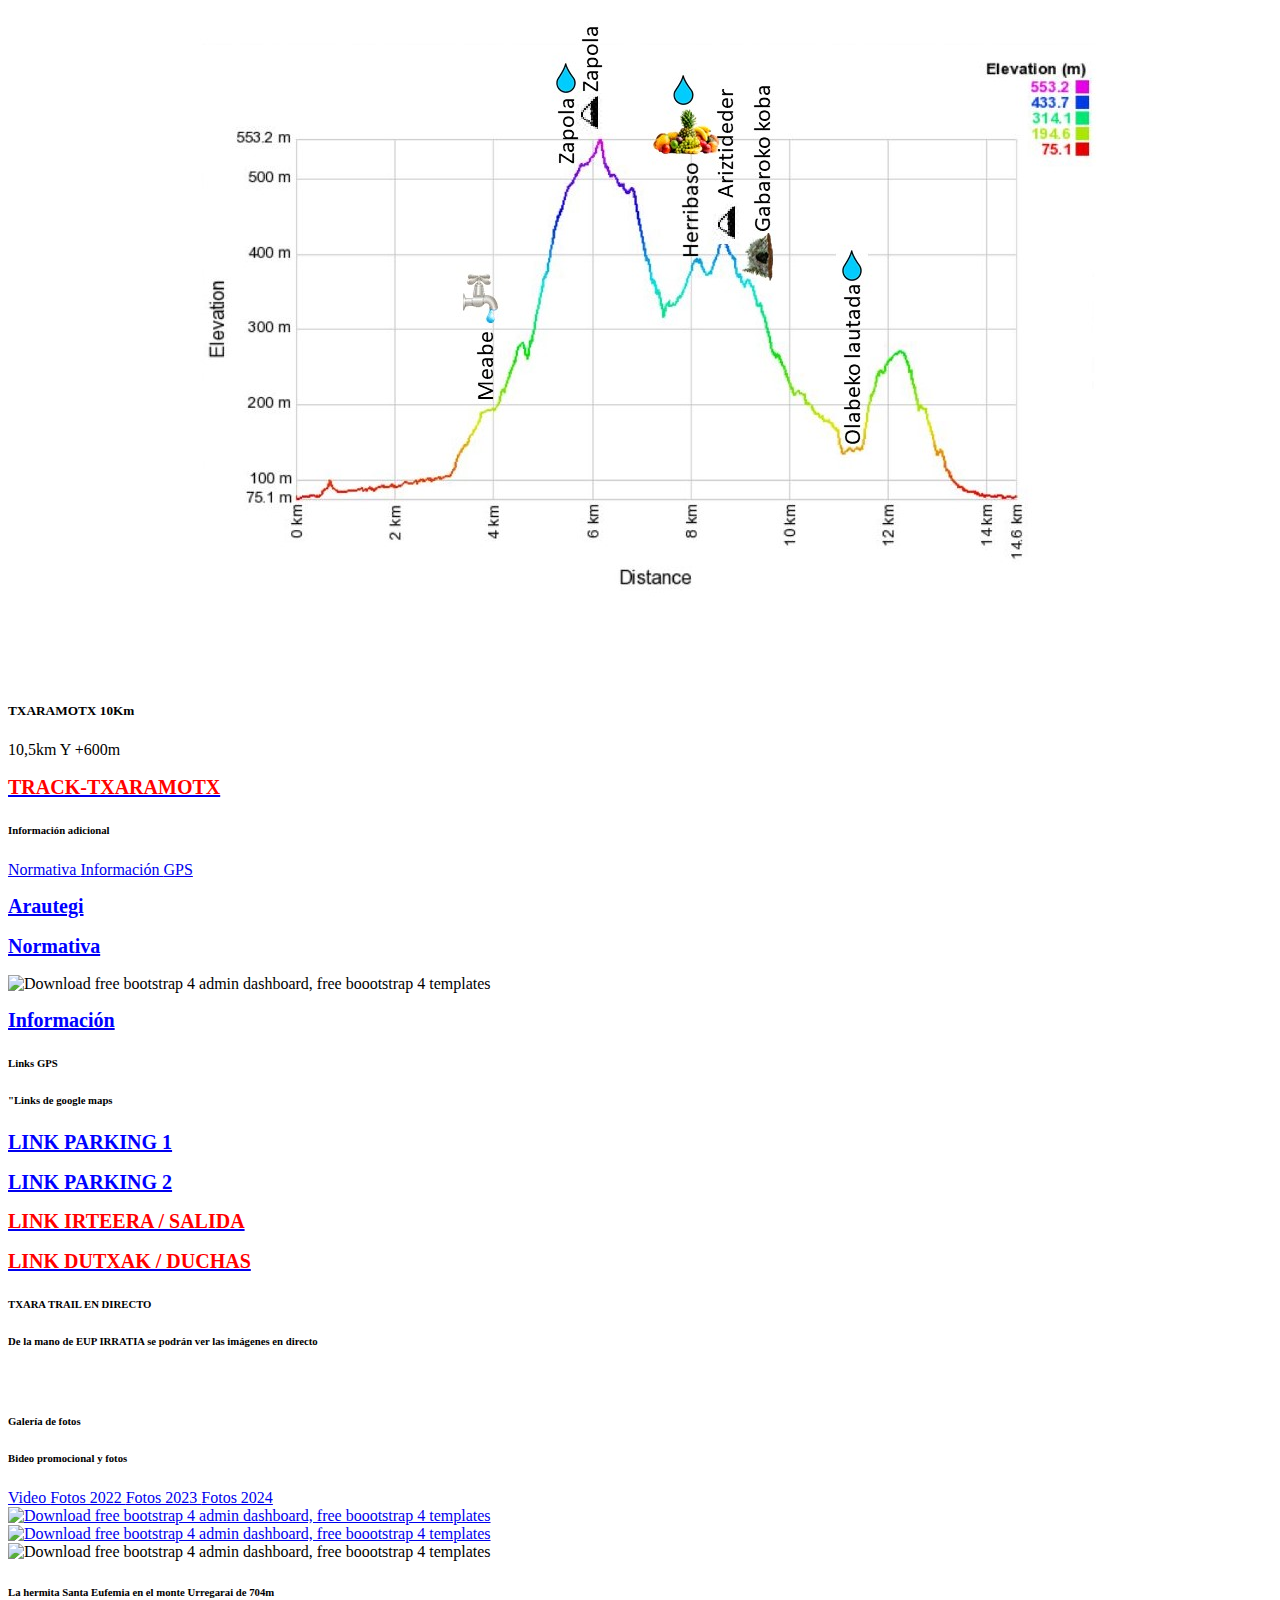
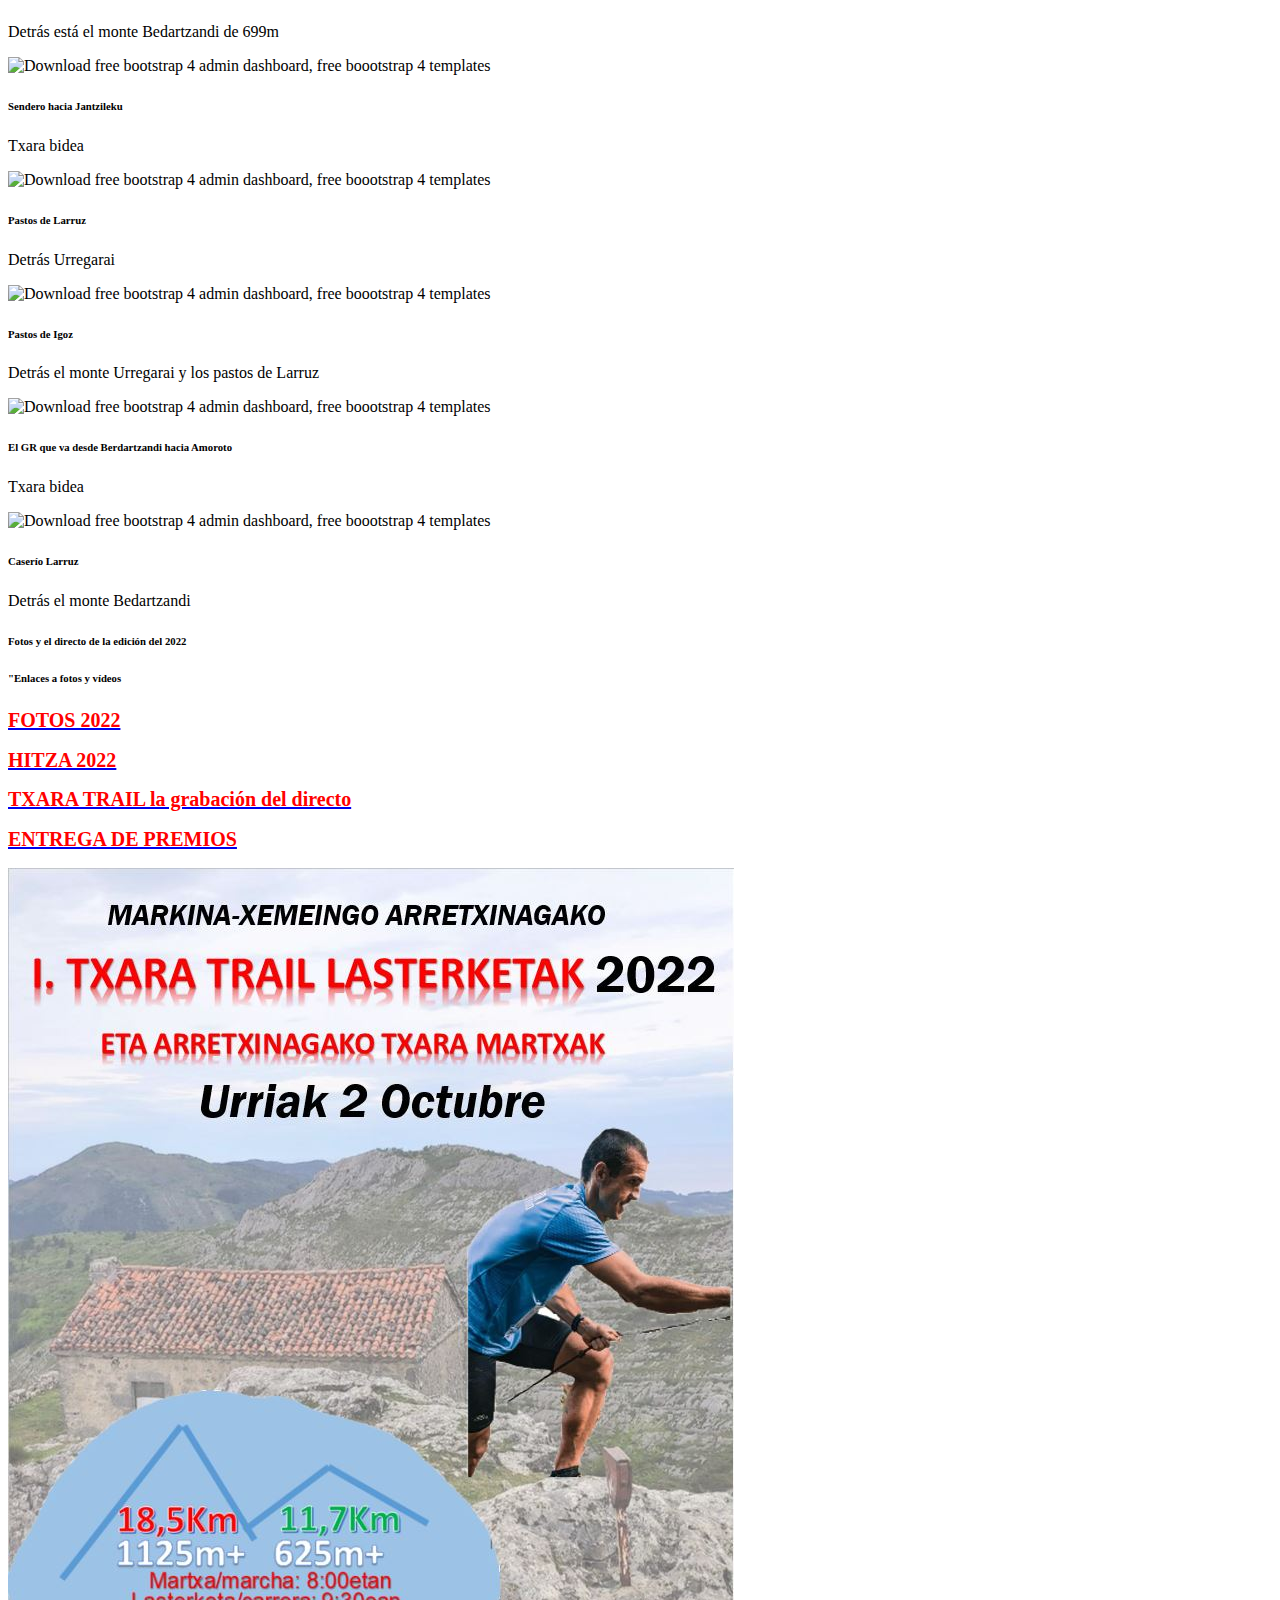
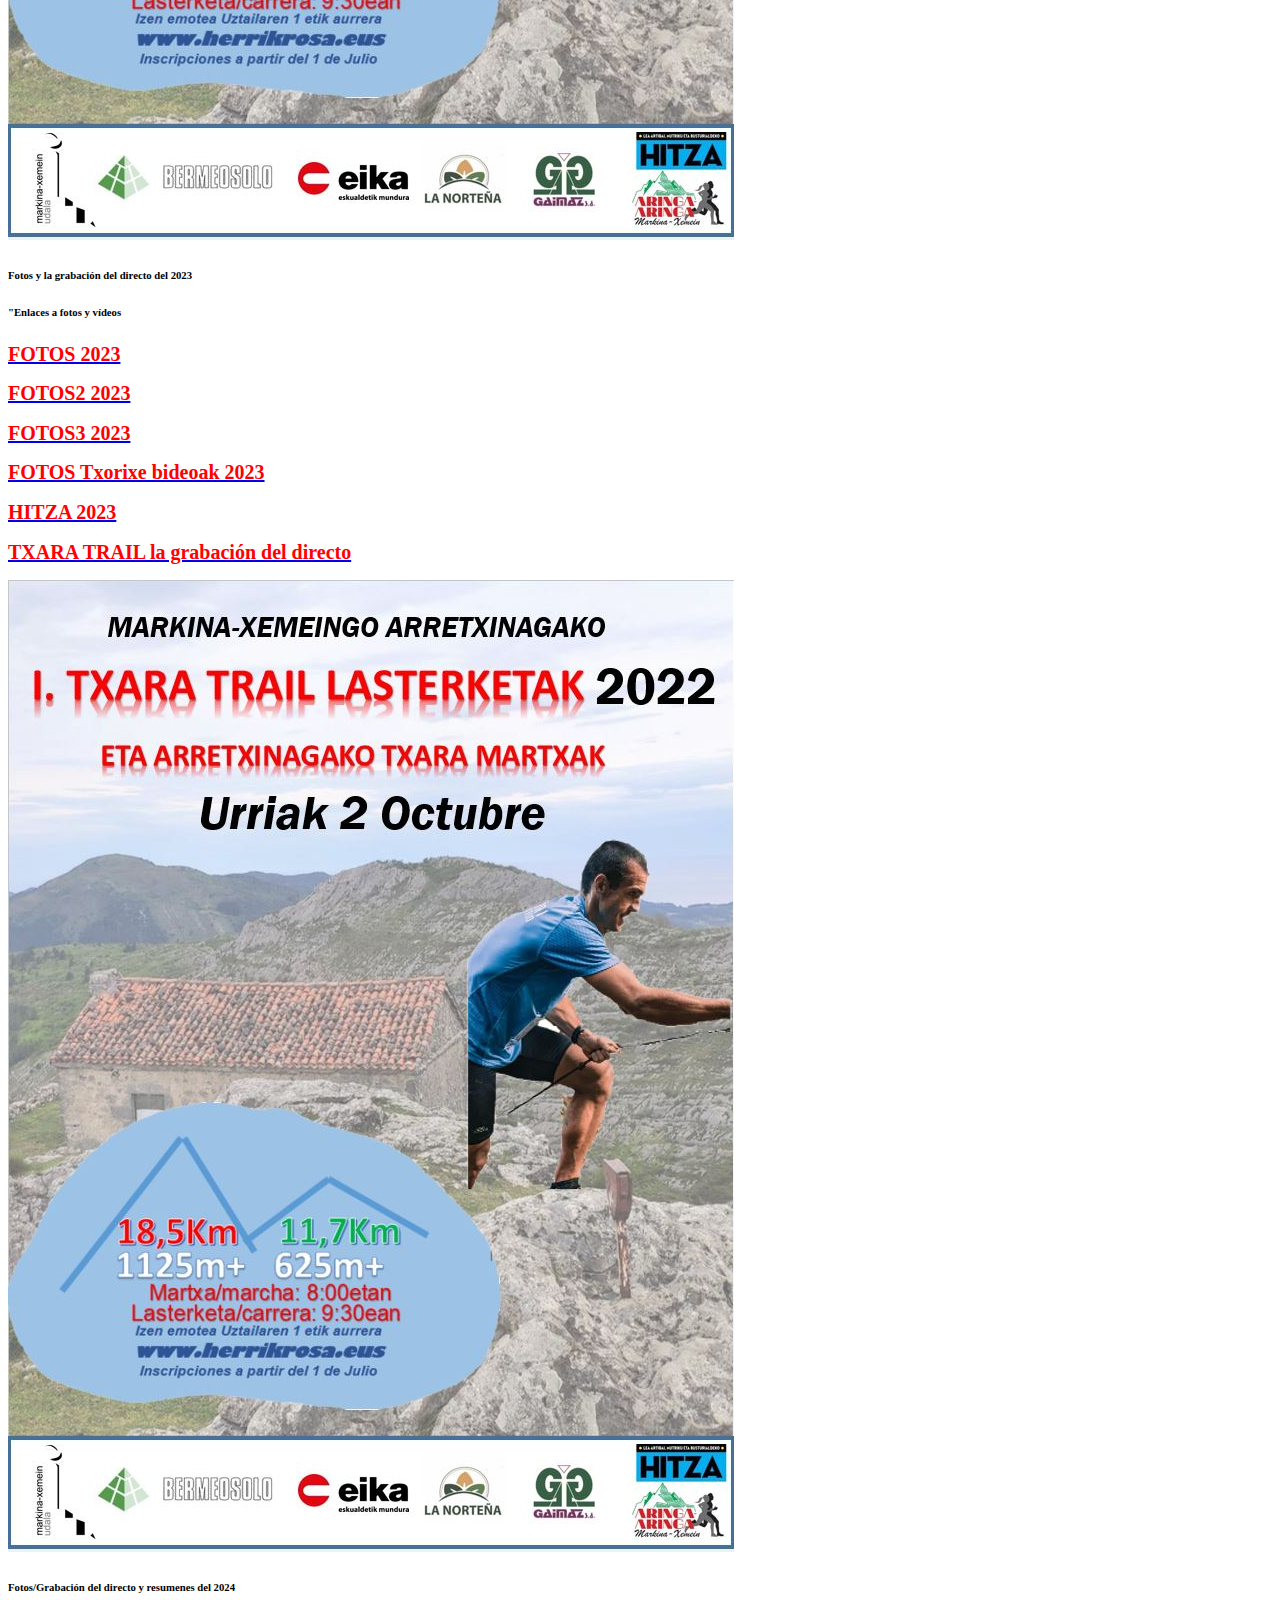
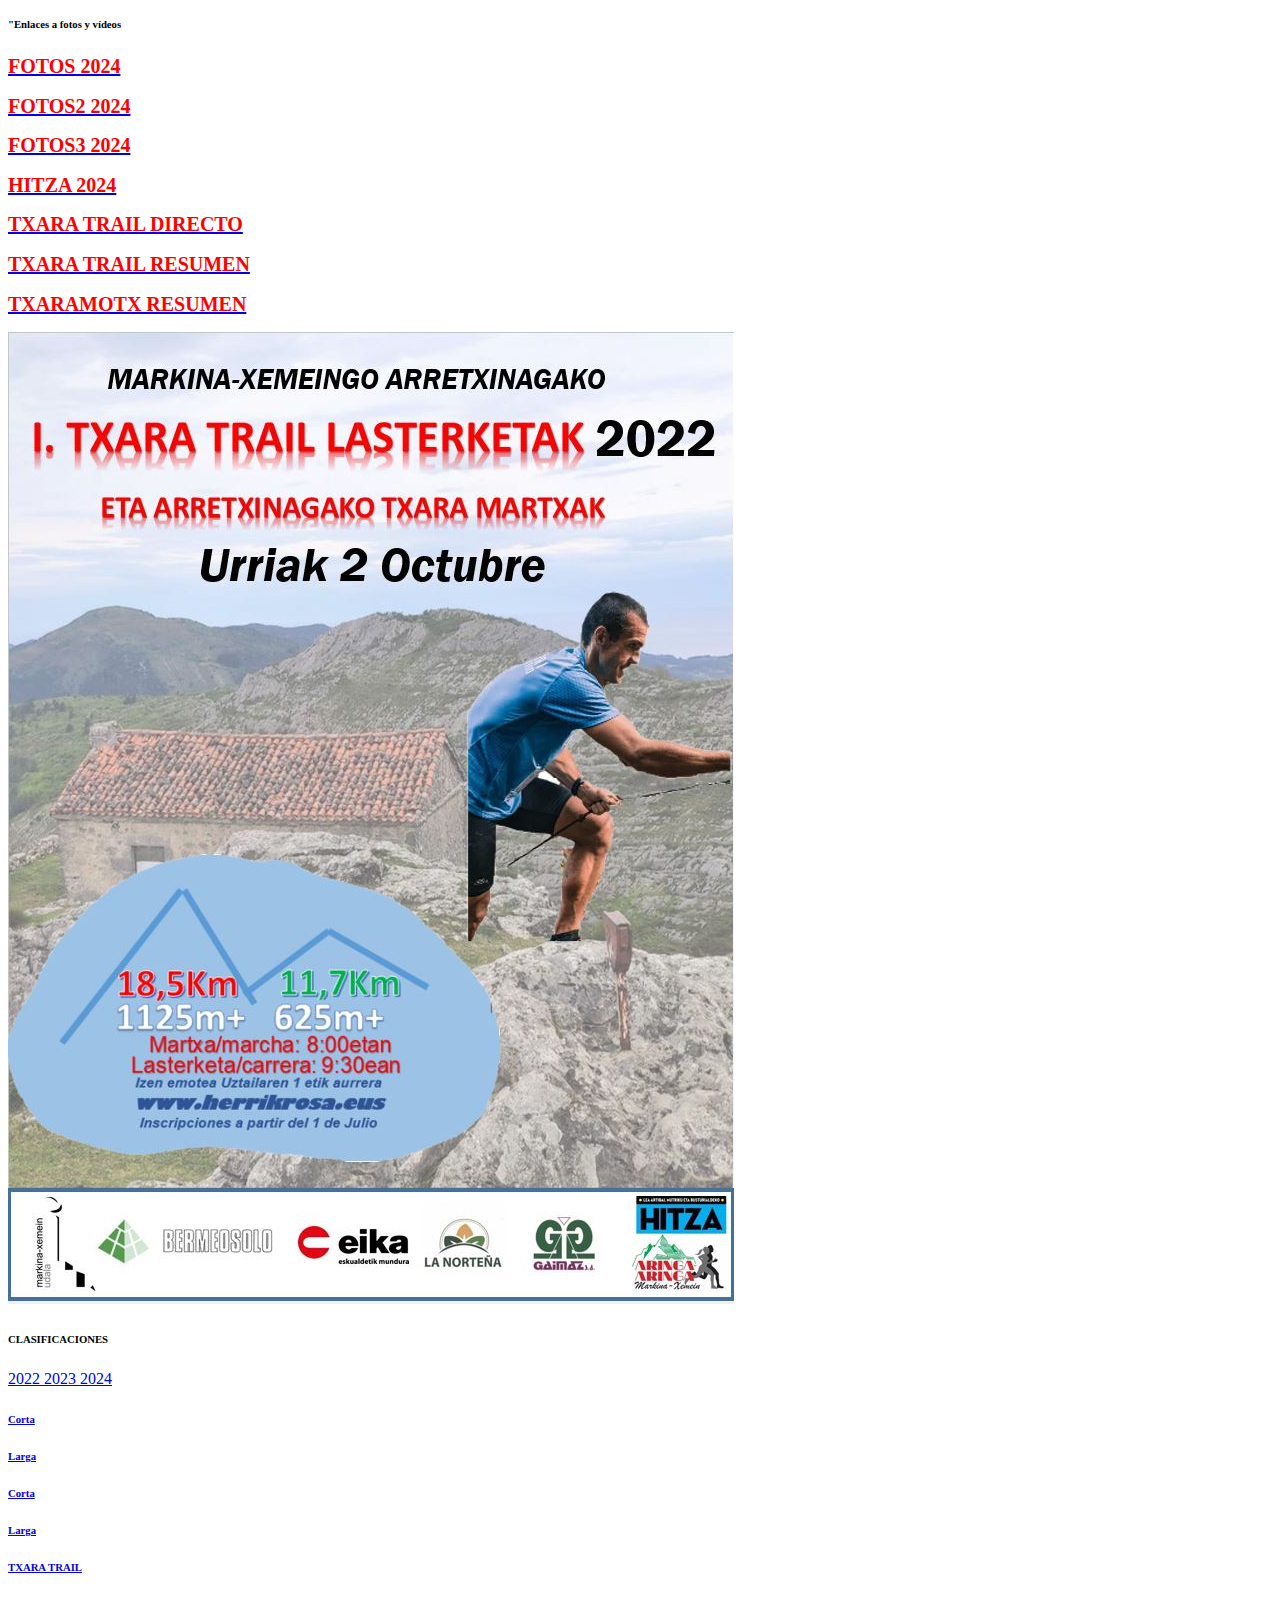
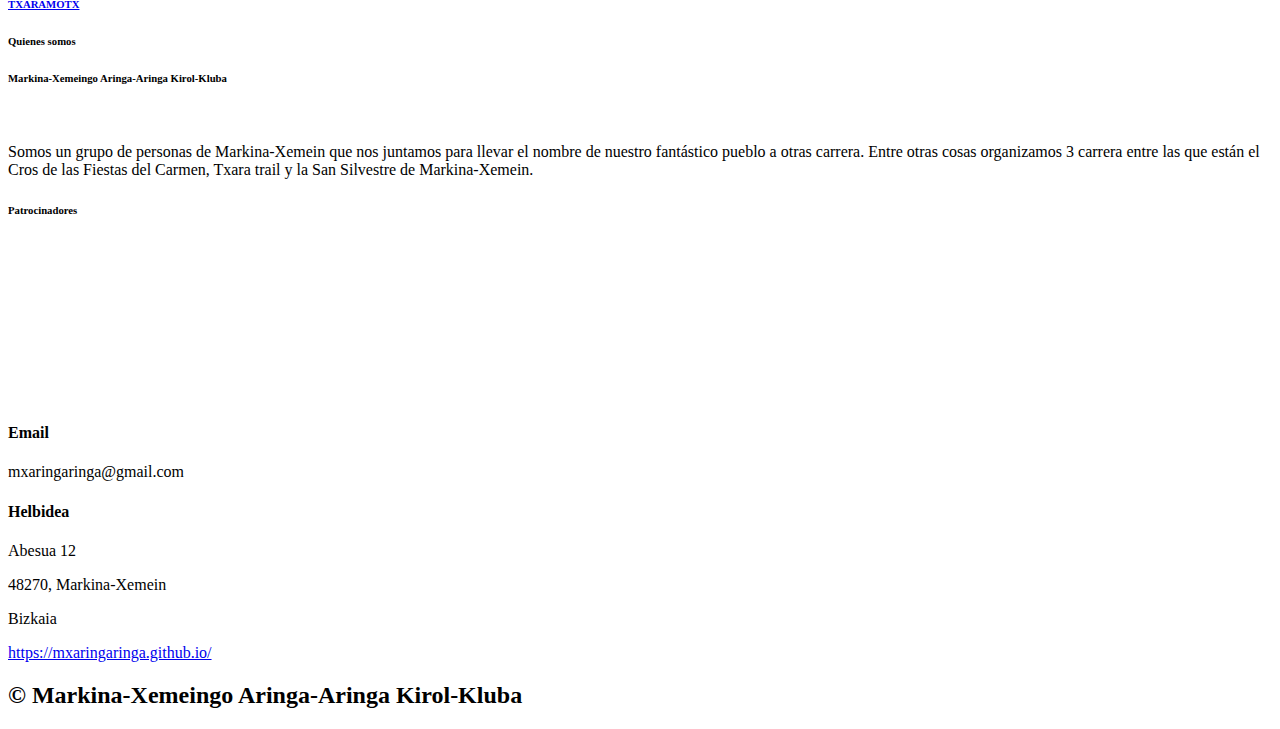
==== commit bf4590c9: "Update index-erd.html" ====
--- a/index-erd.html
+++ b/index-erd.html
@@ -101,7 +101,9 @@
             <div class="row justify-content-between">
                 <div class="col-md-12 pr-md-5 mb-1 mb-md-0">
                     <h6 class="atencion mb-2 text-center">ATENCIÓN!!! Este año estaremos dentro de la *Mendi Astea de Markina-Xemein*</h6>
-                    <h6 class="section-title mb-2 text-center" style="color: red;">Cambio de fecha!! Reservar la fecha!! 25 de octubre del 2025</h6>
+                    <a href="index-mendi.html"><h6 class="section-title mb-2 text-center" style="color: blue;">Para empezar TXARA TRAIL EZAGUTUZ (Maiatzak 10)</h6></a>
+                    <a href="index-mendi.html"><h6 class="section-title mb-2 text-center" style="color: blue;">INFO MENDI ASTEA--CLICKA AQUÍ</h6></a>
+                    <h6 class="section-title mb-2 text-center" style="color: red;">Reservar la fecha!! 25 de octubre del 2025</h6>
                     <h6 class="section-title mb-2 text-center" style="color: red;">Apertura de inscripciones: 1 de febrero del 2025!!!</h6>
                     <h6 class="section-title mb-2 text-center">------------</h6>
                     <h6 class="section-title mb-2 text-center">TXARA TRAIL MEDIA MARATON DE MONTAÑA (21Km) 9:30 am</h6>
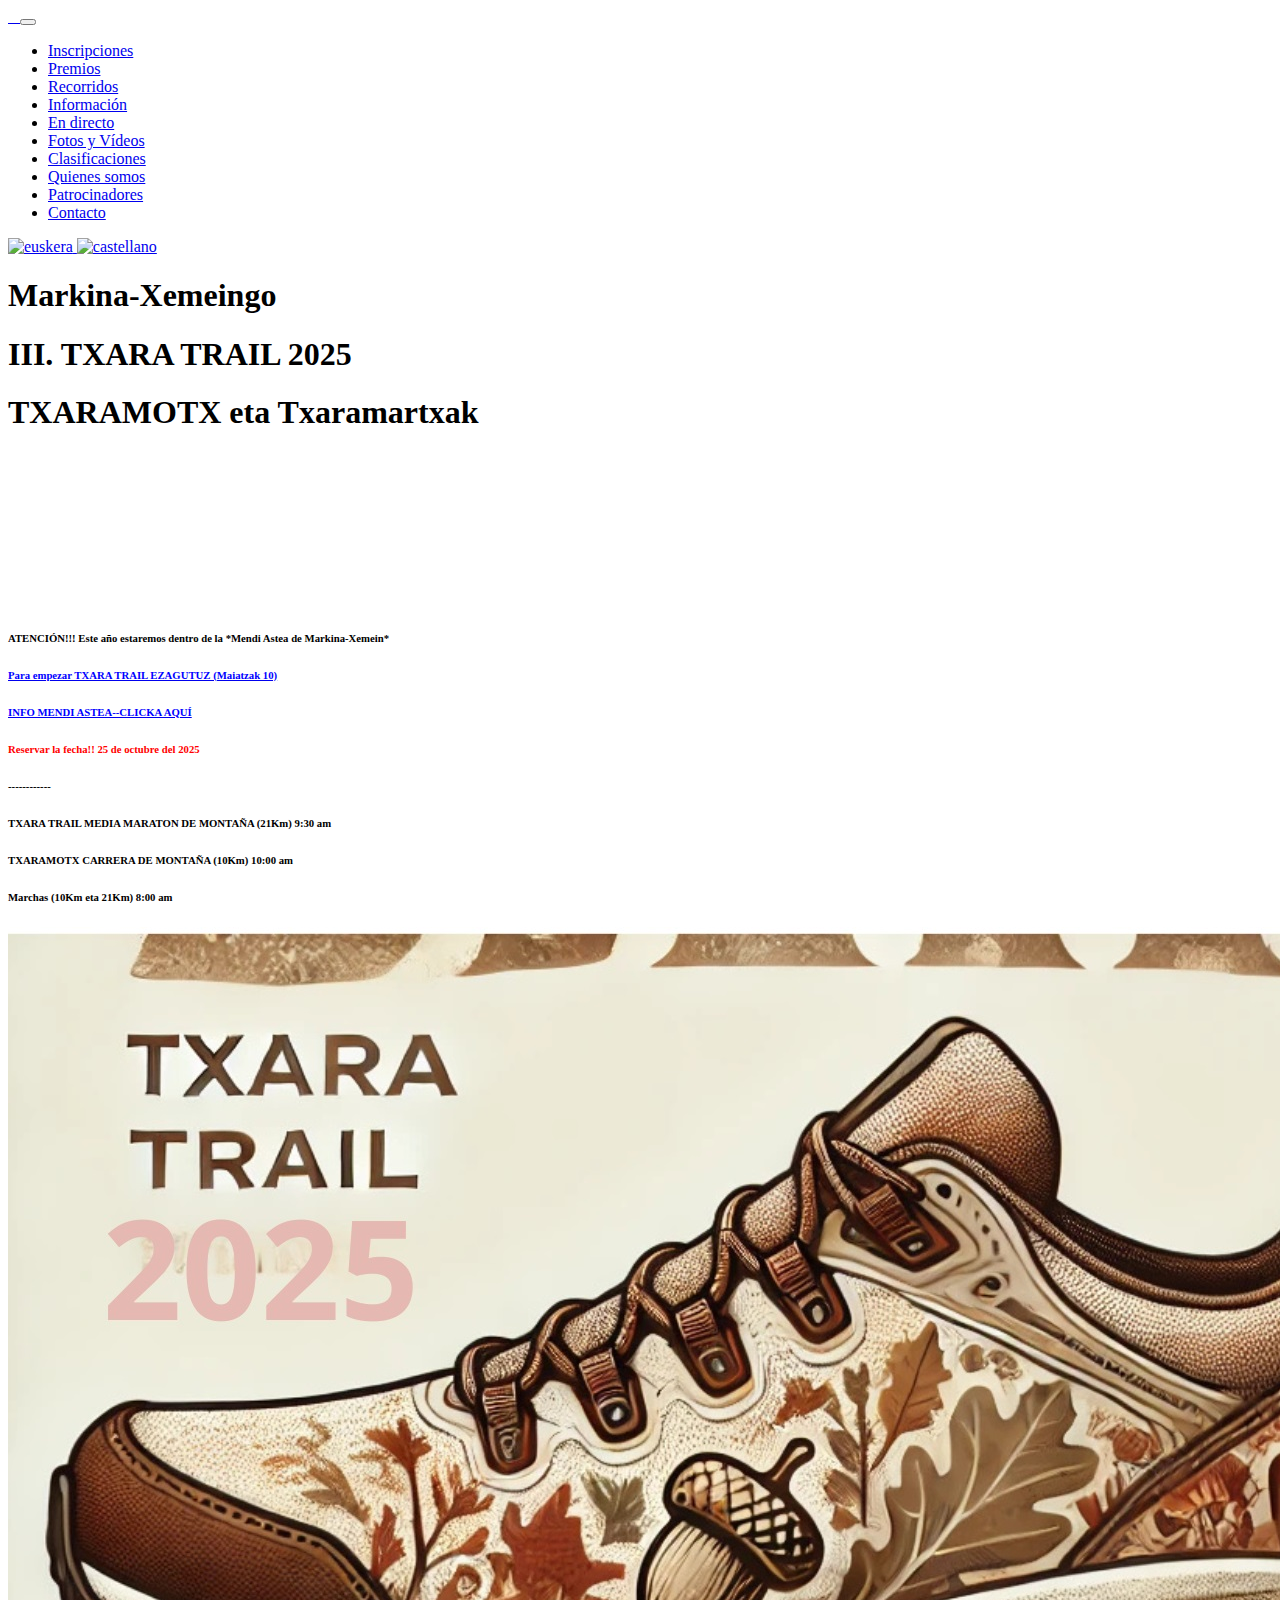
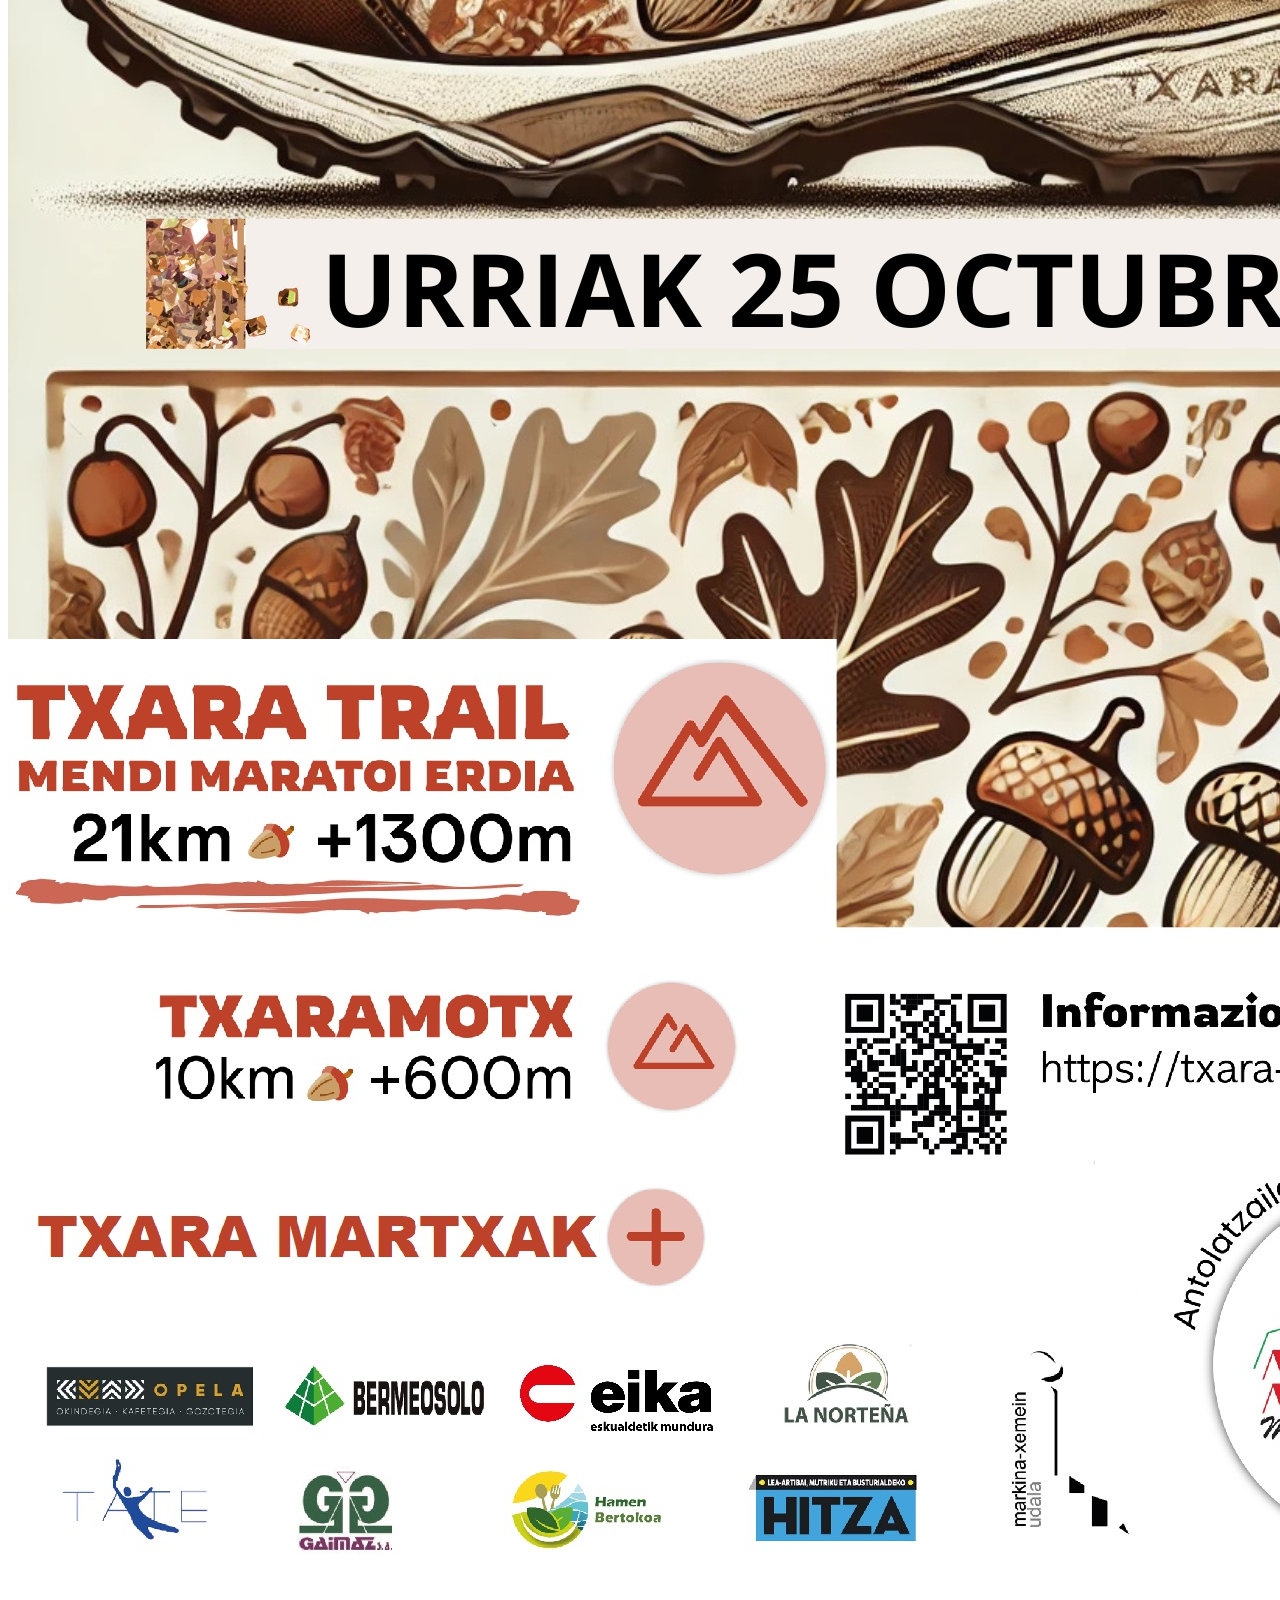
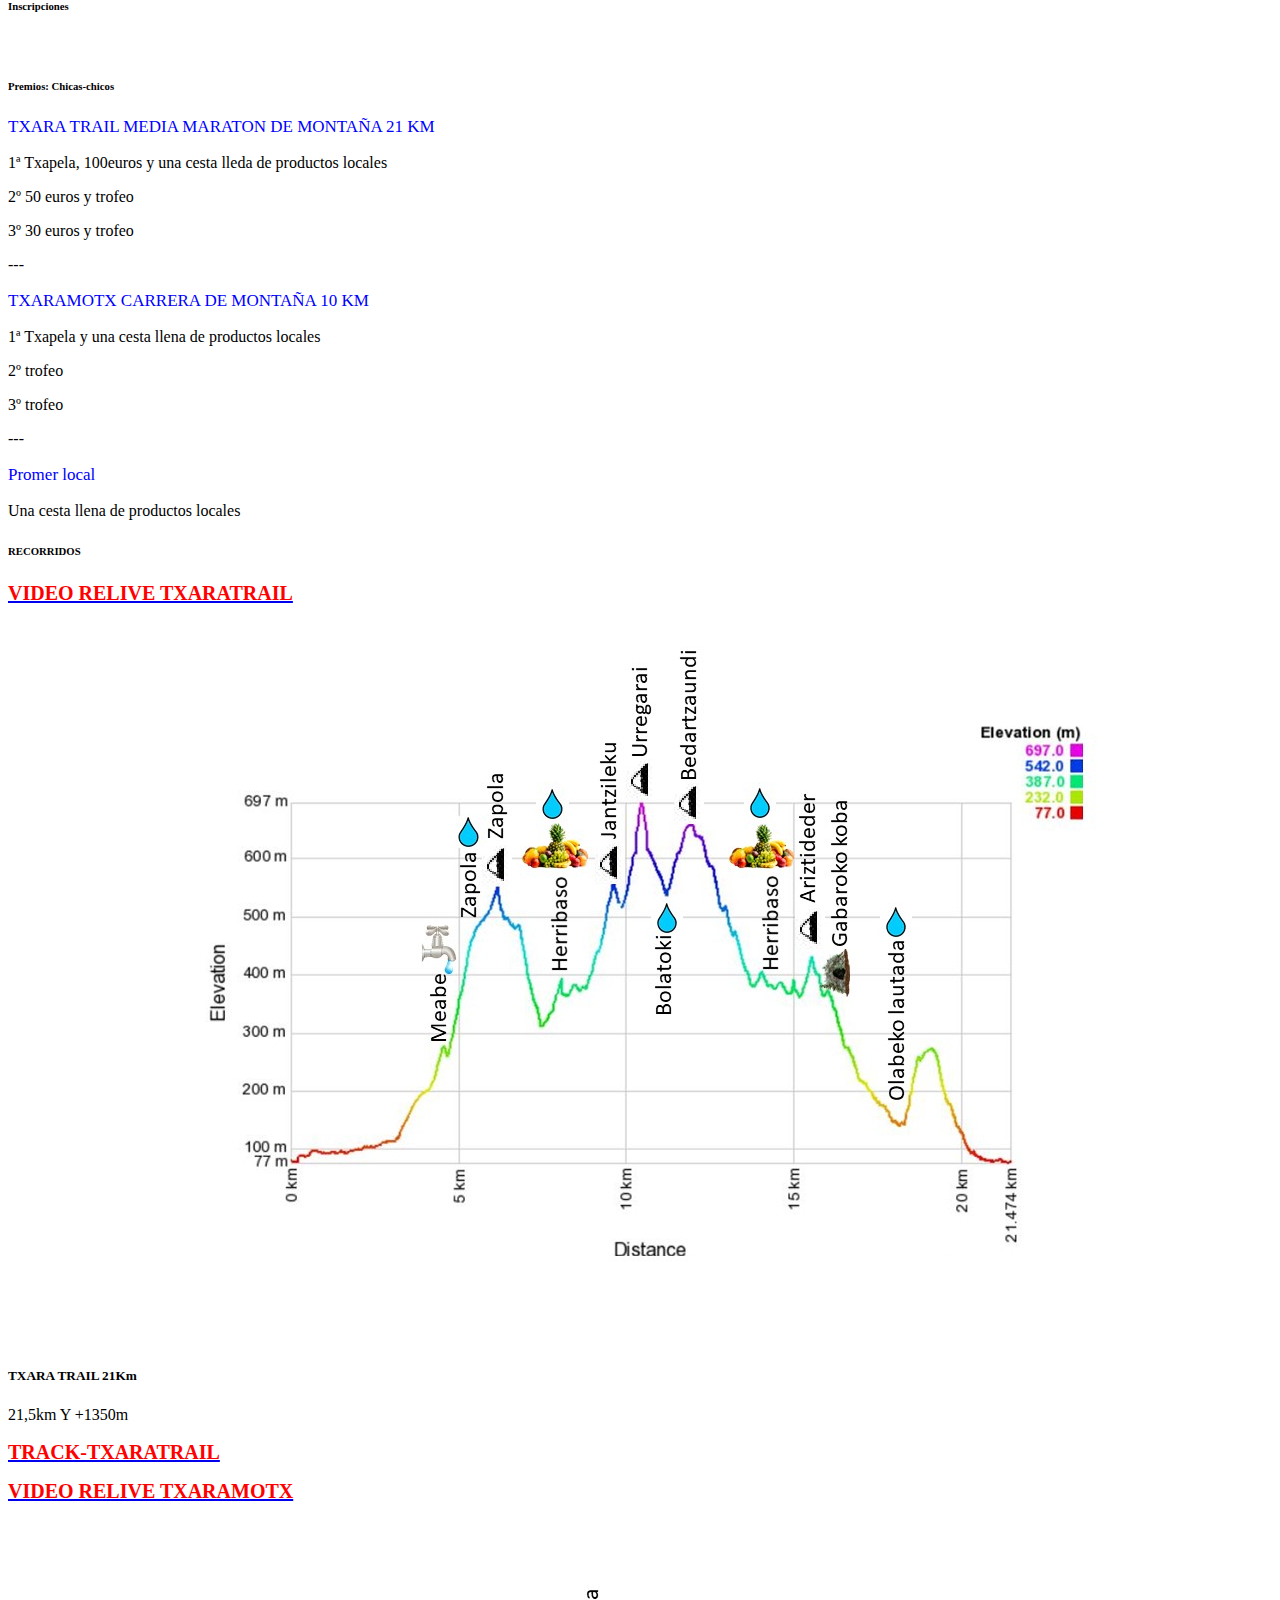
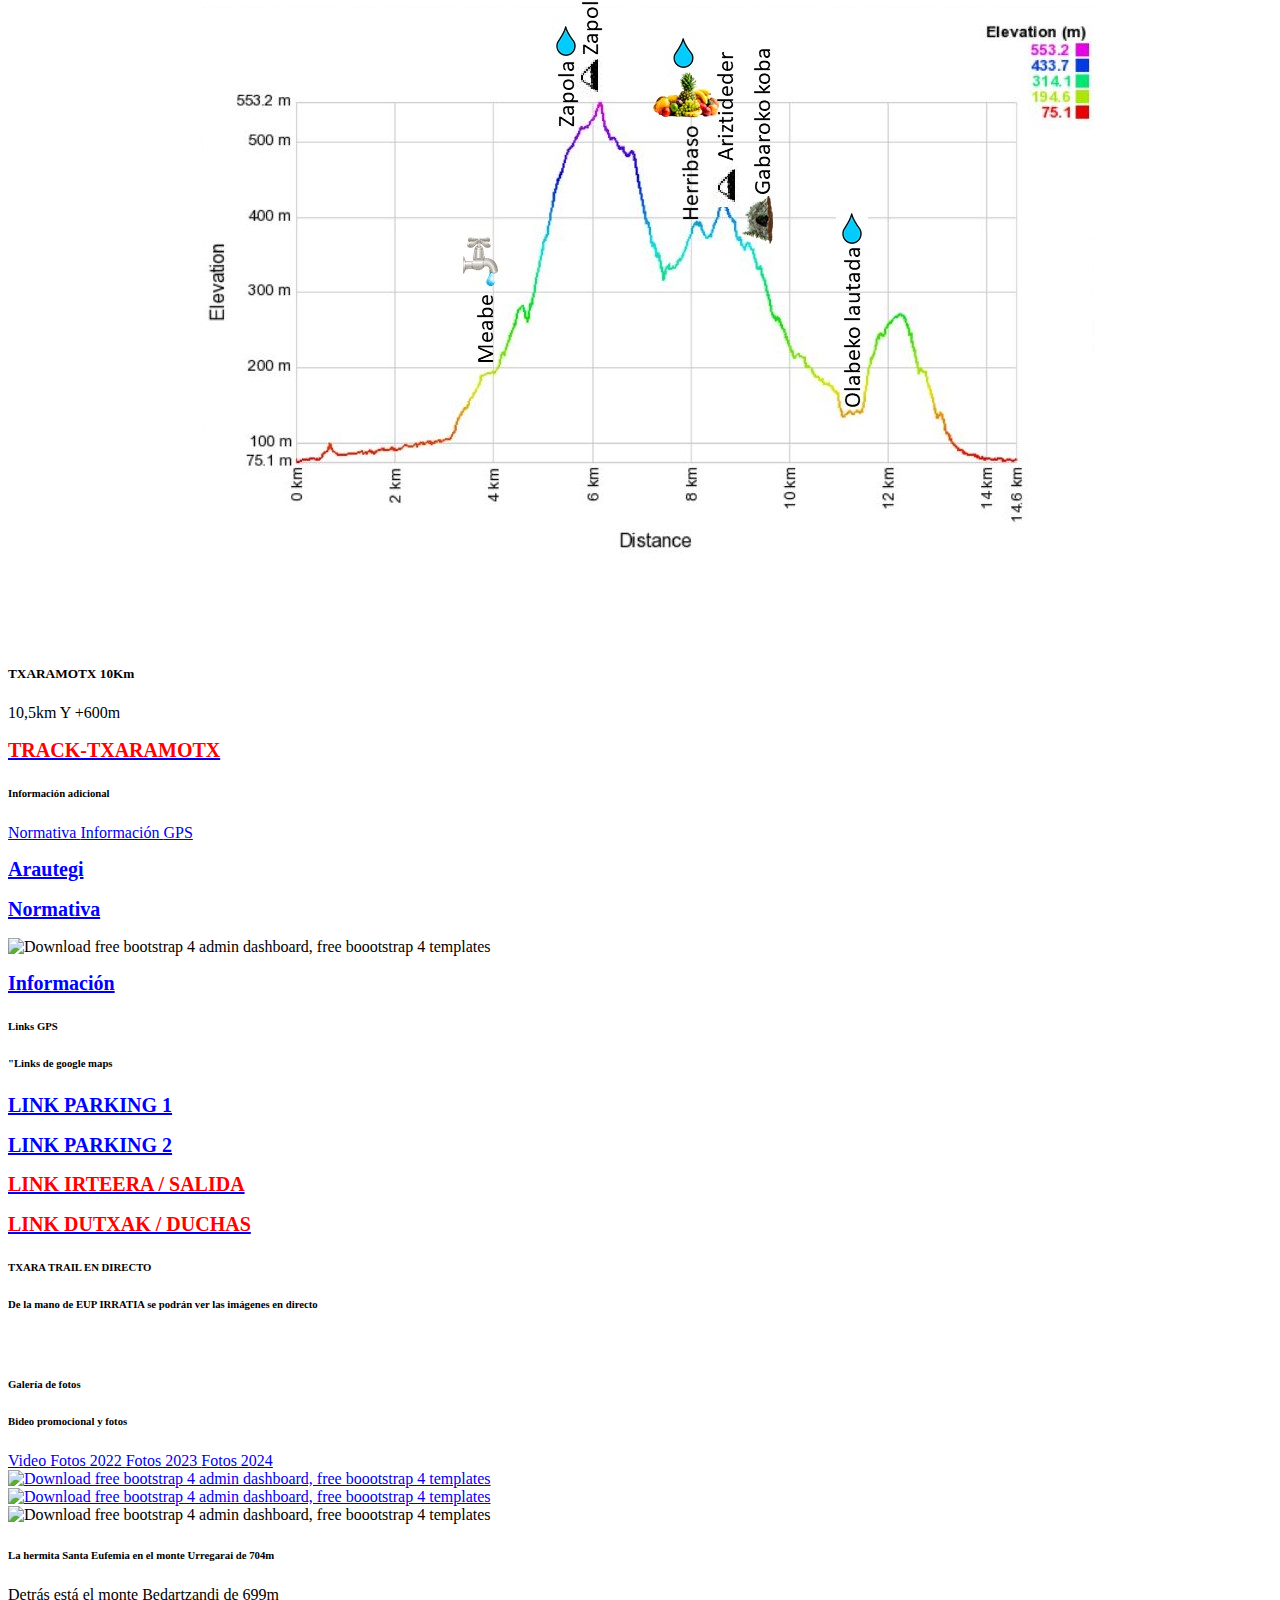
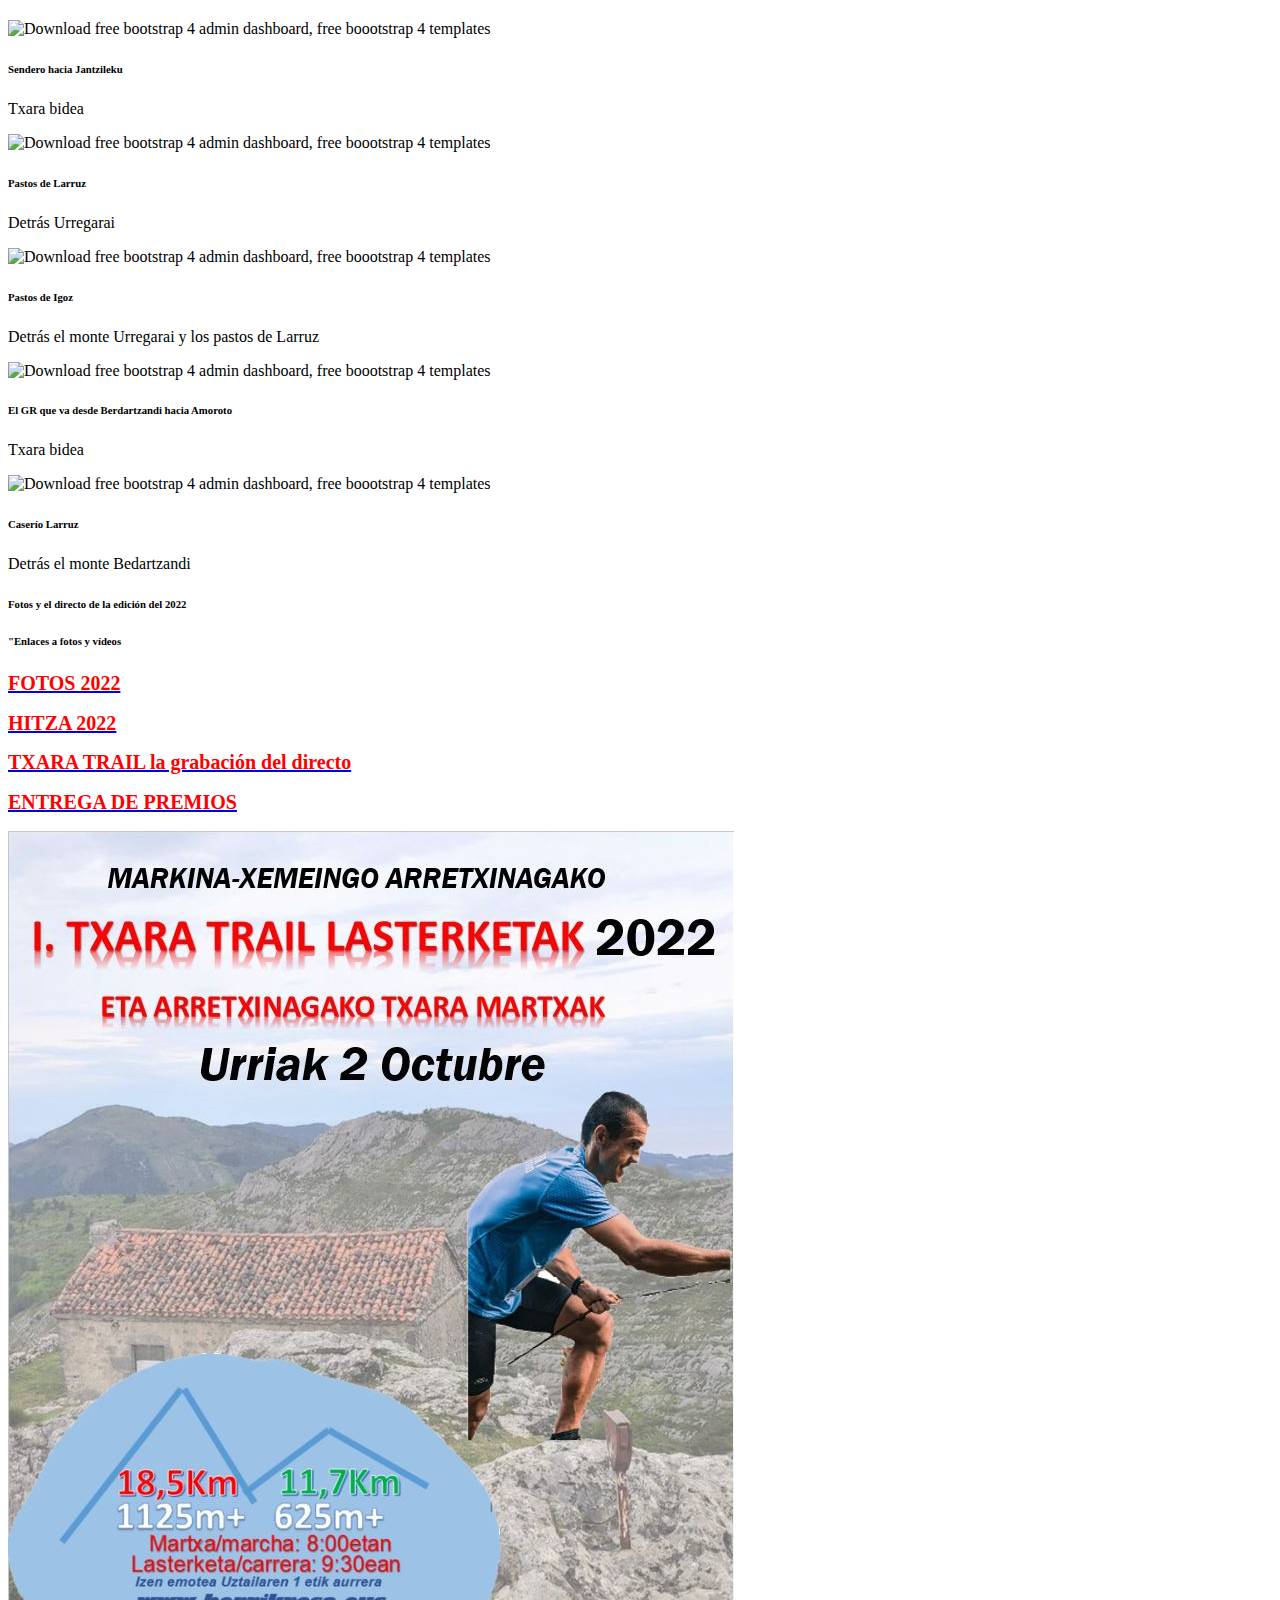
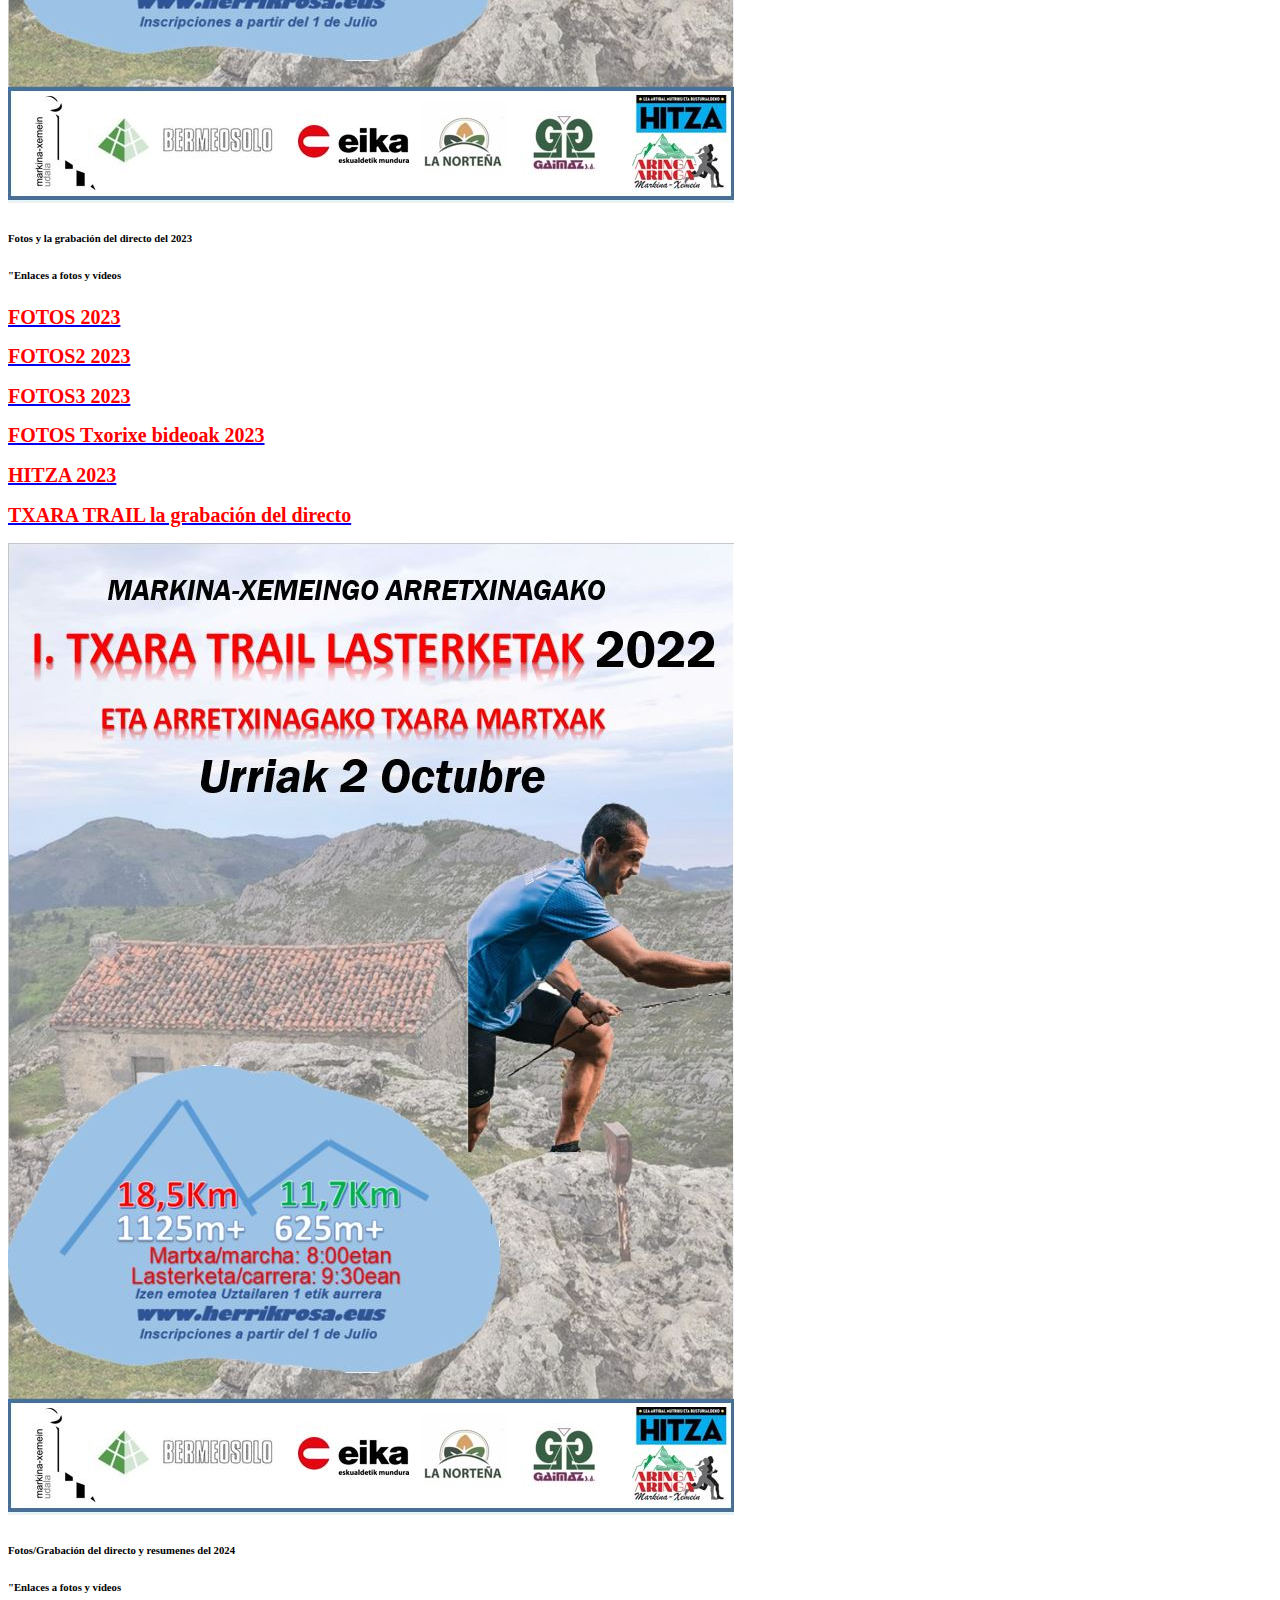
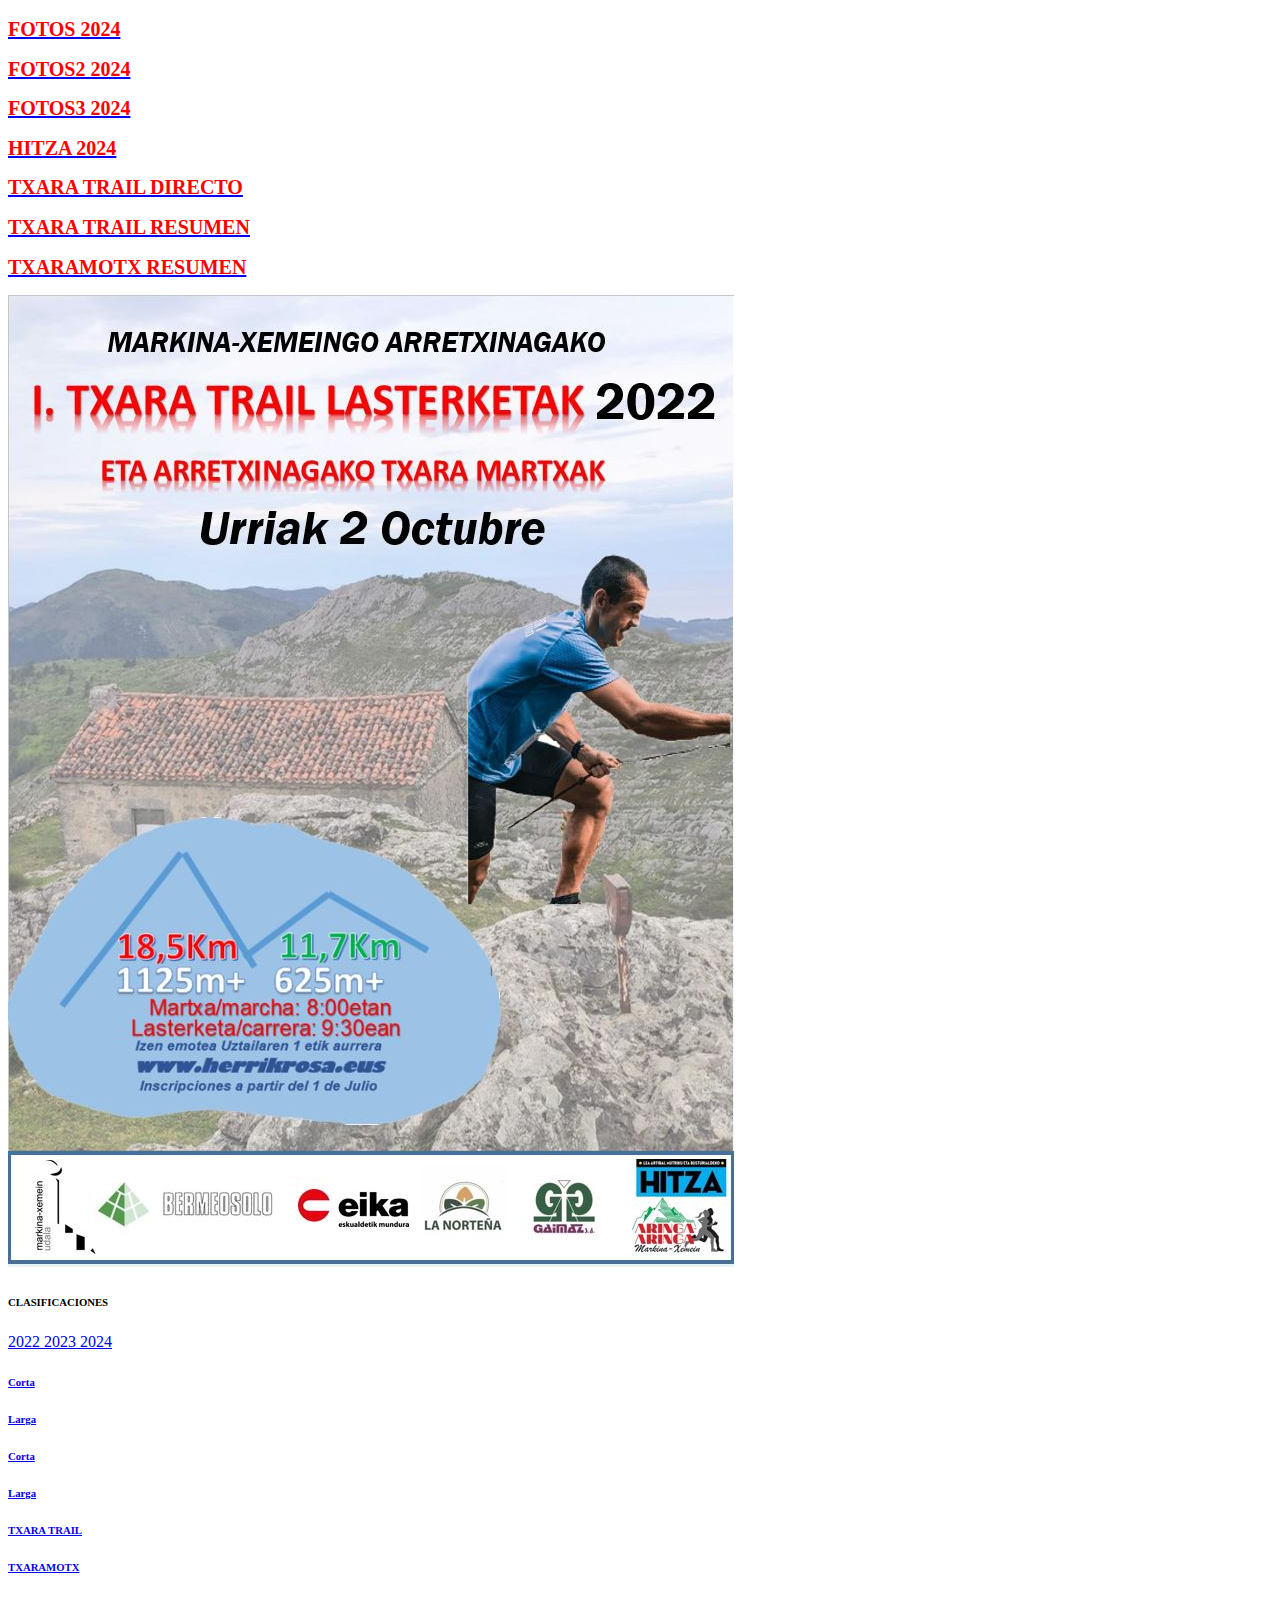
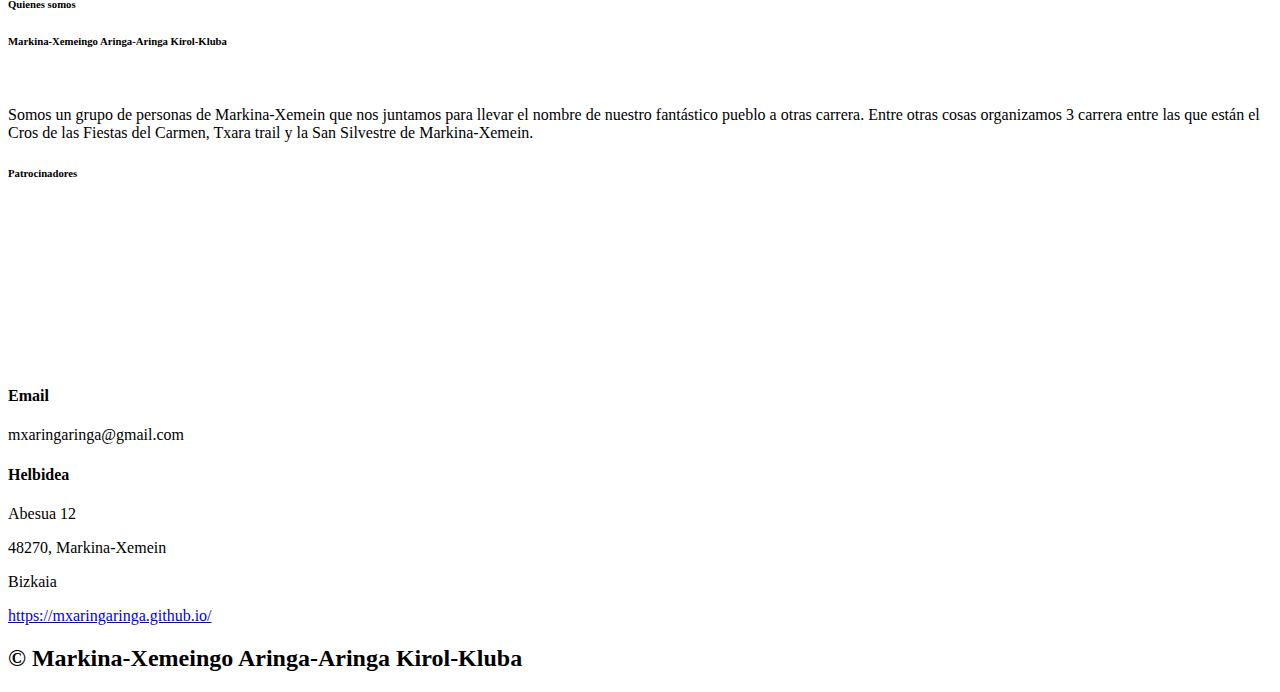
==== commit 073948a6: "Update index-erd.html" ====
--- a/index-erd.html
+++ b/index-erd.html
@@ -104,7 +104,6 @@
                     <a href="index-mendi.html"><h6 class="section-title mb-2 text-center" style="color: blue;">Para empezar TXARA TRAIL EZAGUTUZ (Maiatzak 10)</h6></a>
                     <a href="index-mendi.html"><h6 class="section-title mb-2 text-center" style="color: blue;">INFO MENDI ASTEA--CLICKA AQUÍ</h6></a>
                     <h6 class="section-title mb-2 text-center" style="color: red;">Reservar la fecha!! 25 de octubre del 2025</h6>
-                    <h6 class="section-title mb-2 text-center" style="color: red;">Apertura de inscripciones: 1 de febrero del 2025!!!</h6>
                     <h6 class="section-title mb-2 text-center">------------</h6>
                     <h6 class="section-title mb-2 text-center">TXARA TRAIL MEDIA MARATON DE MONTAÑA (21Km) 9:30 am</h6>
                     <h6 class="section-subtitle mb-4 text-center">TXARAMOTX CARRERA DE MONTAÑA (10Km) 10:00 am</h6>
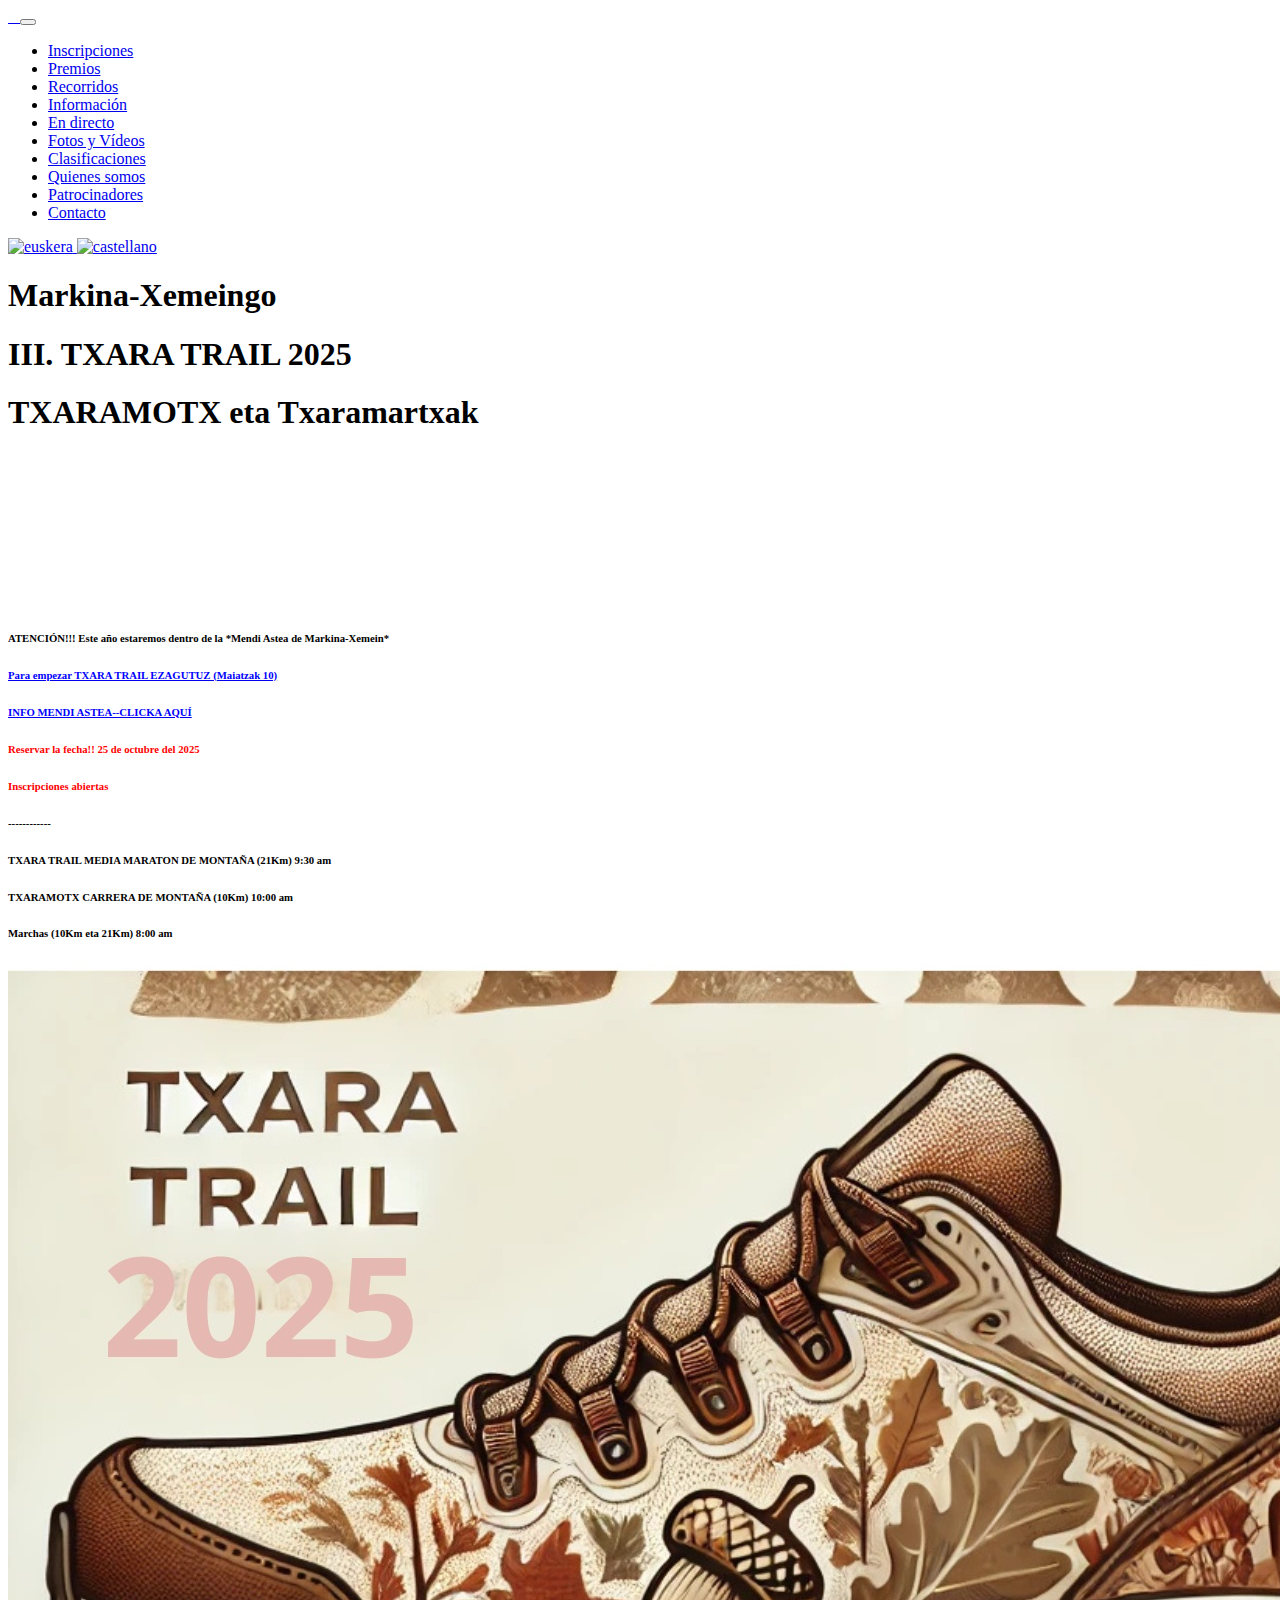
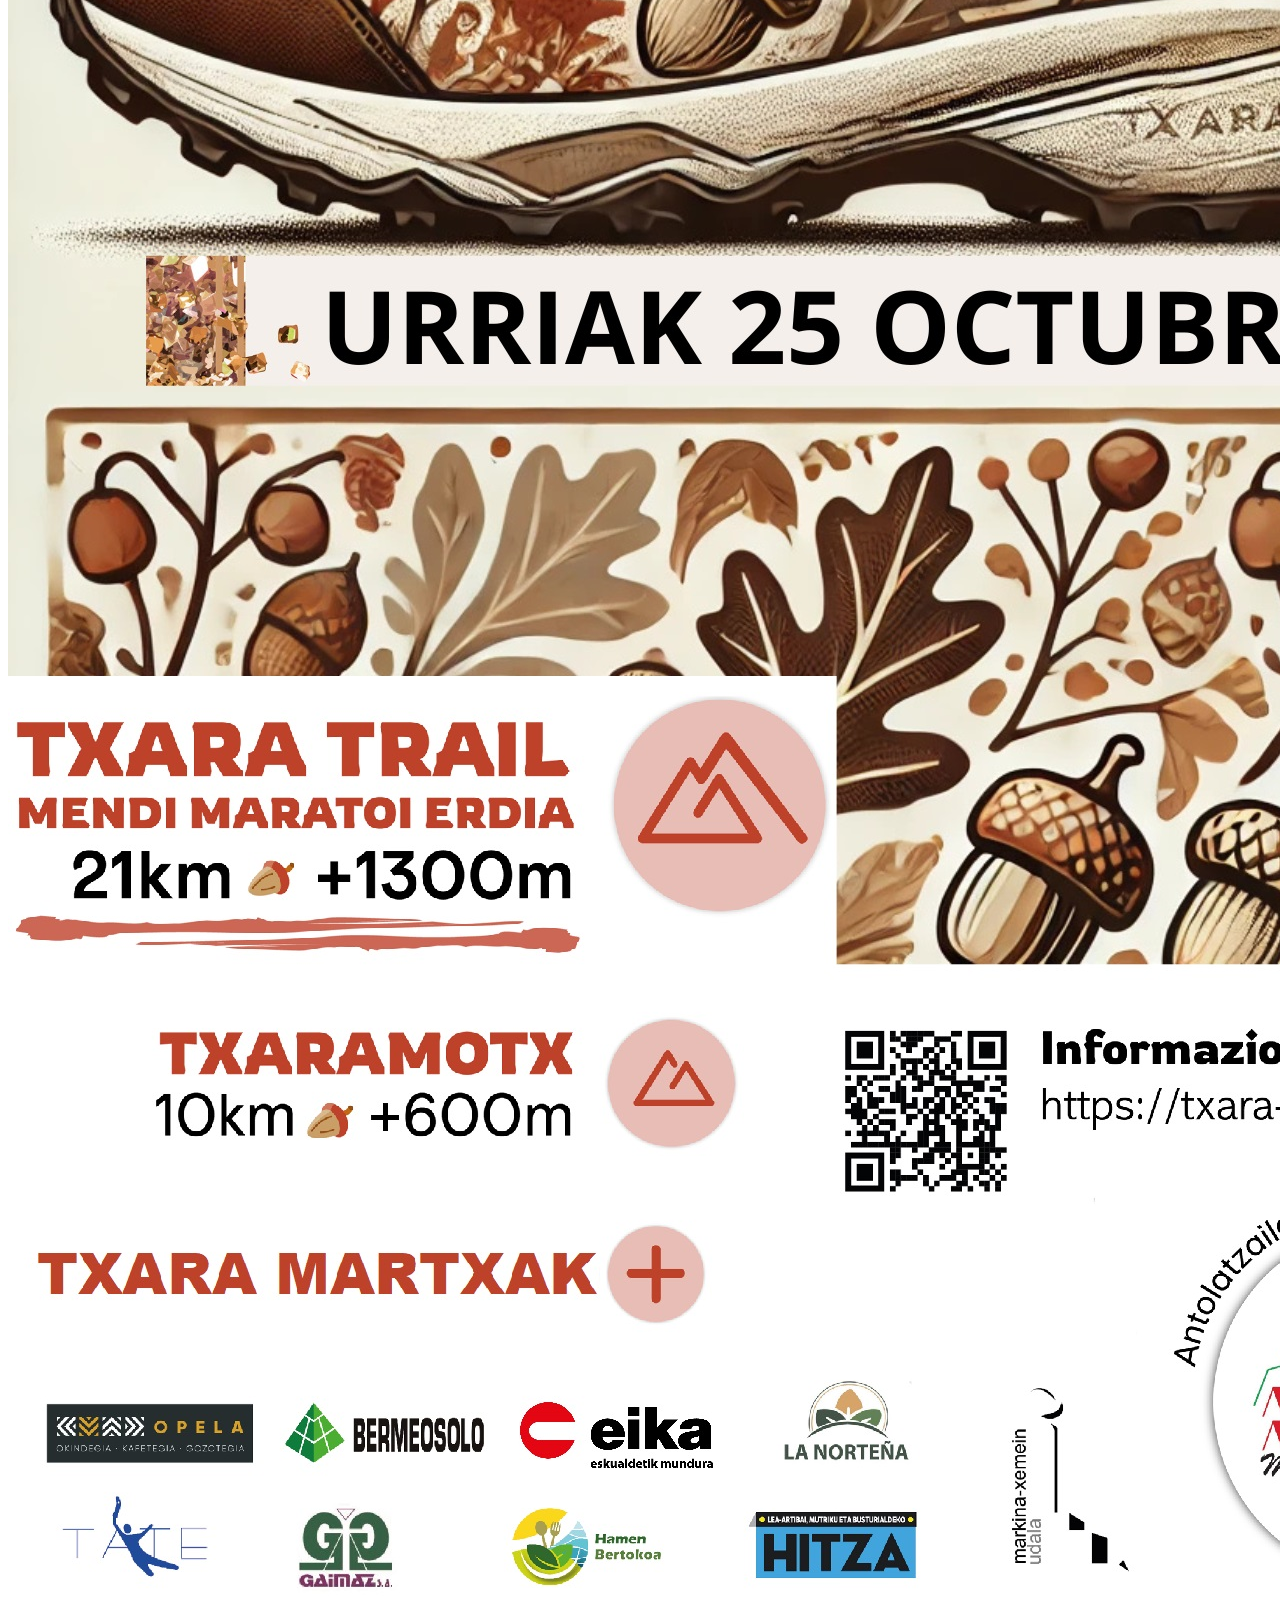
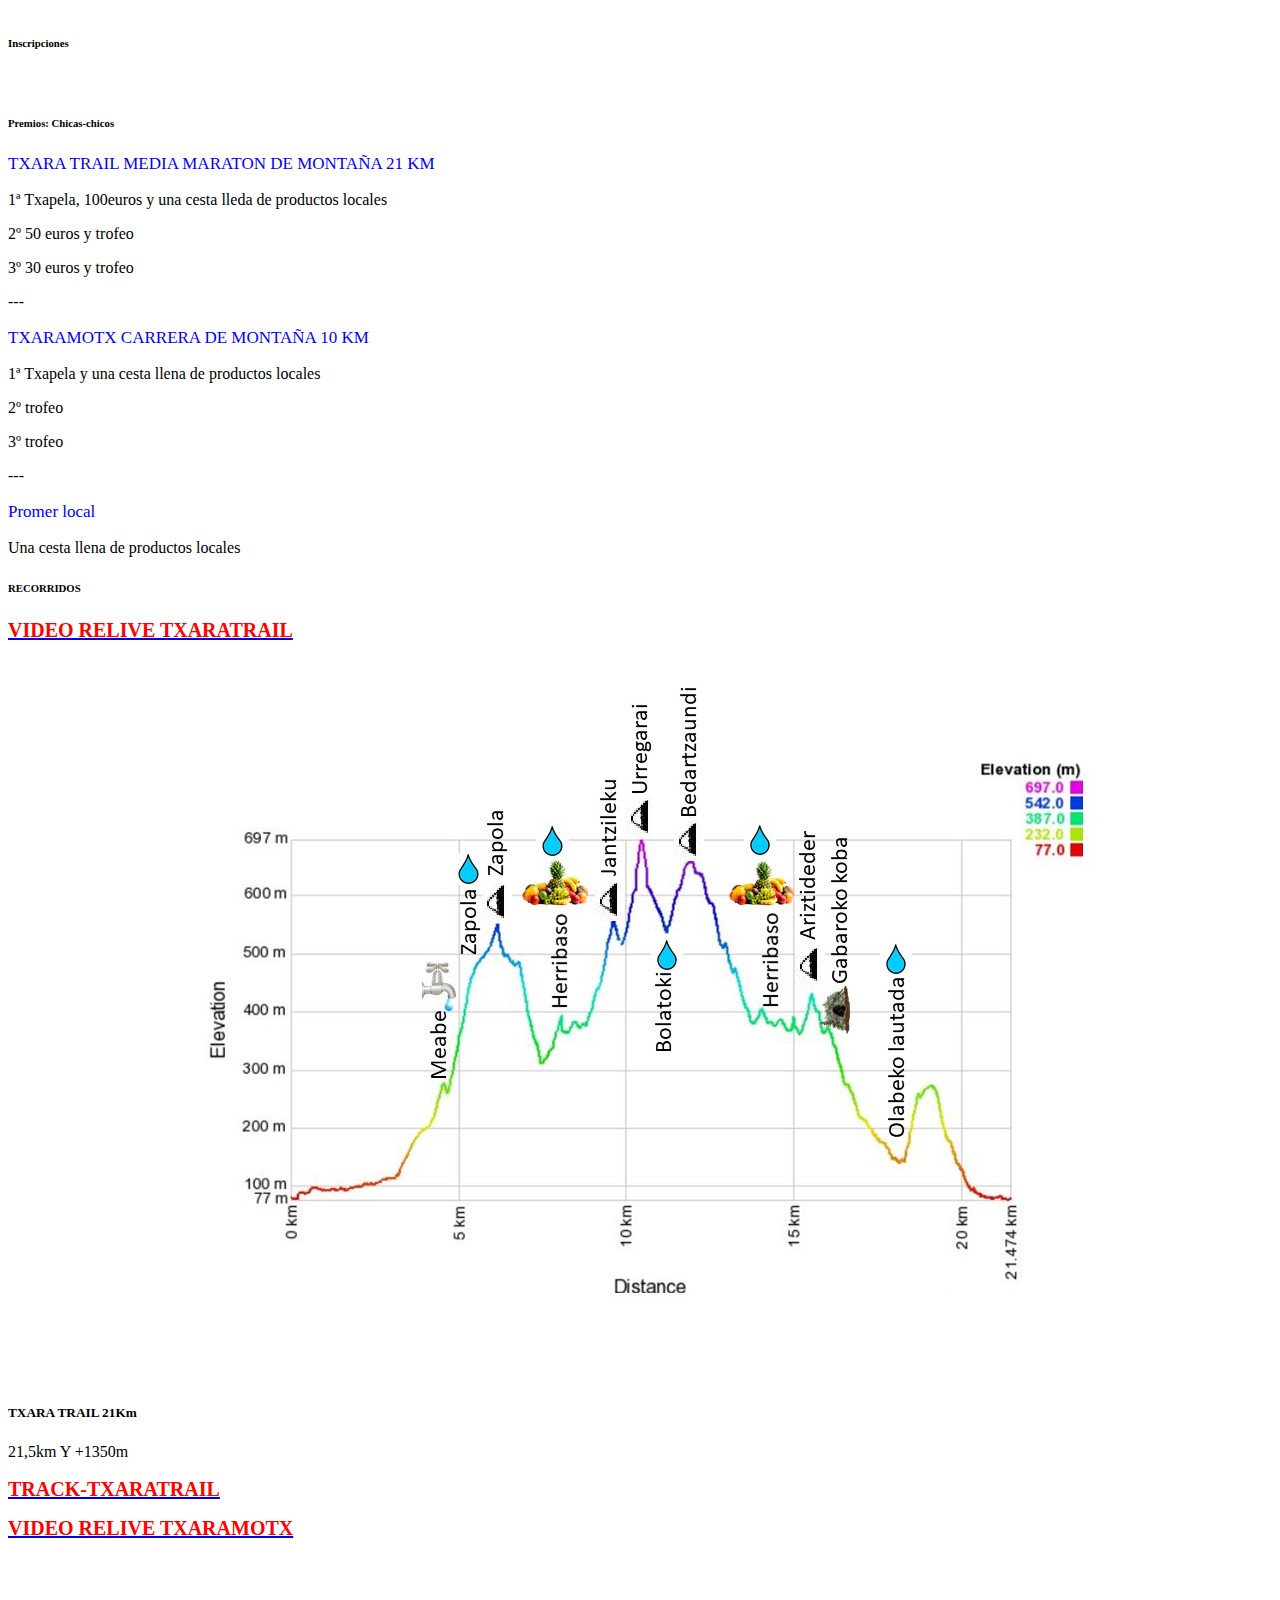
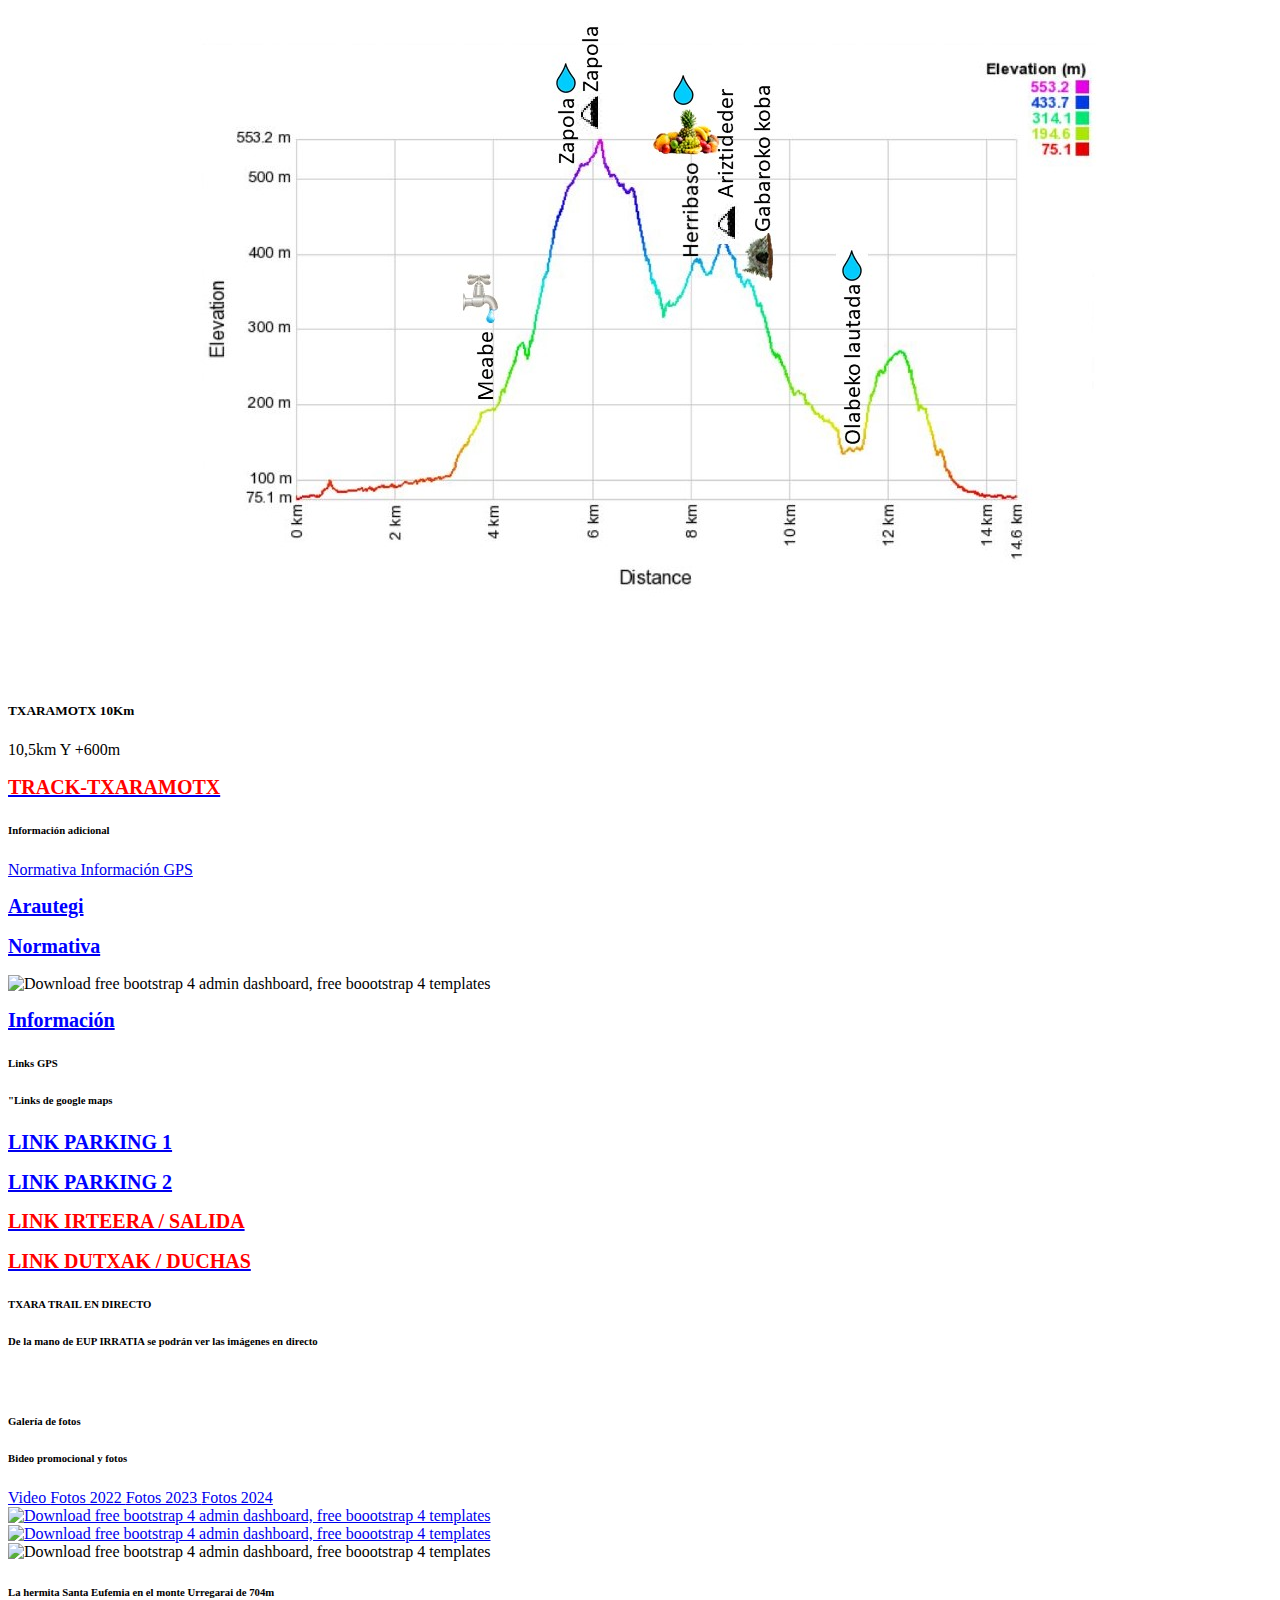
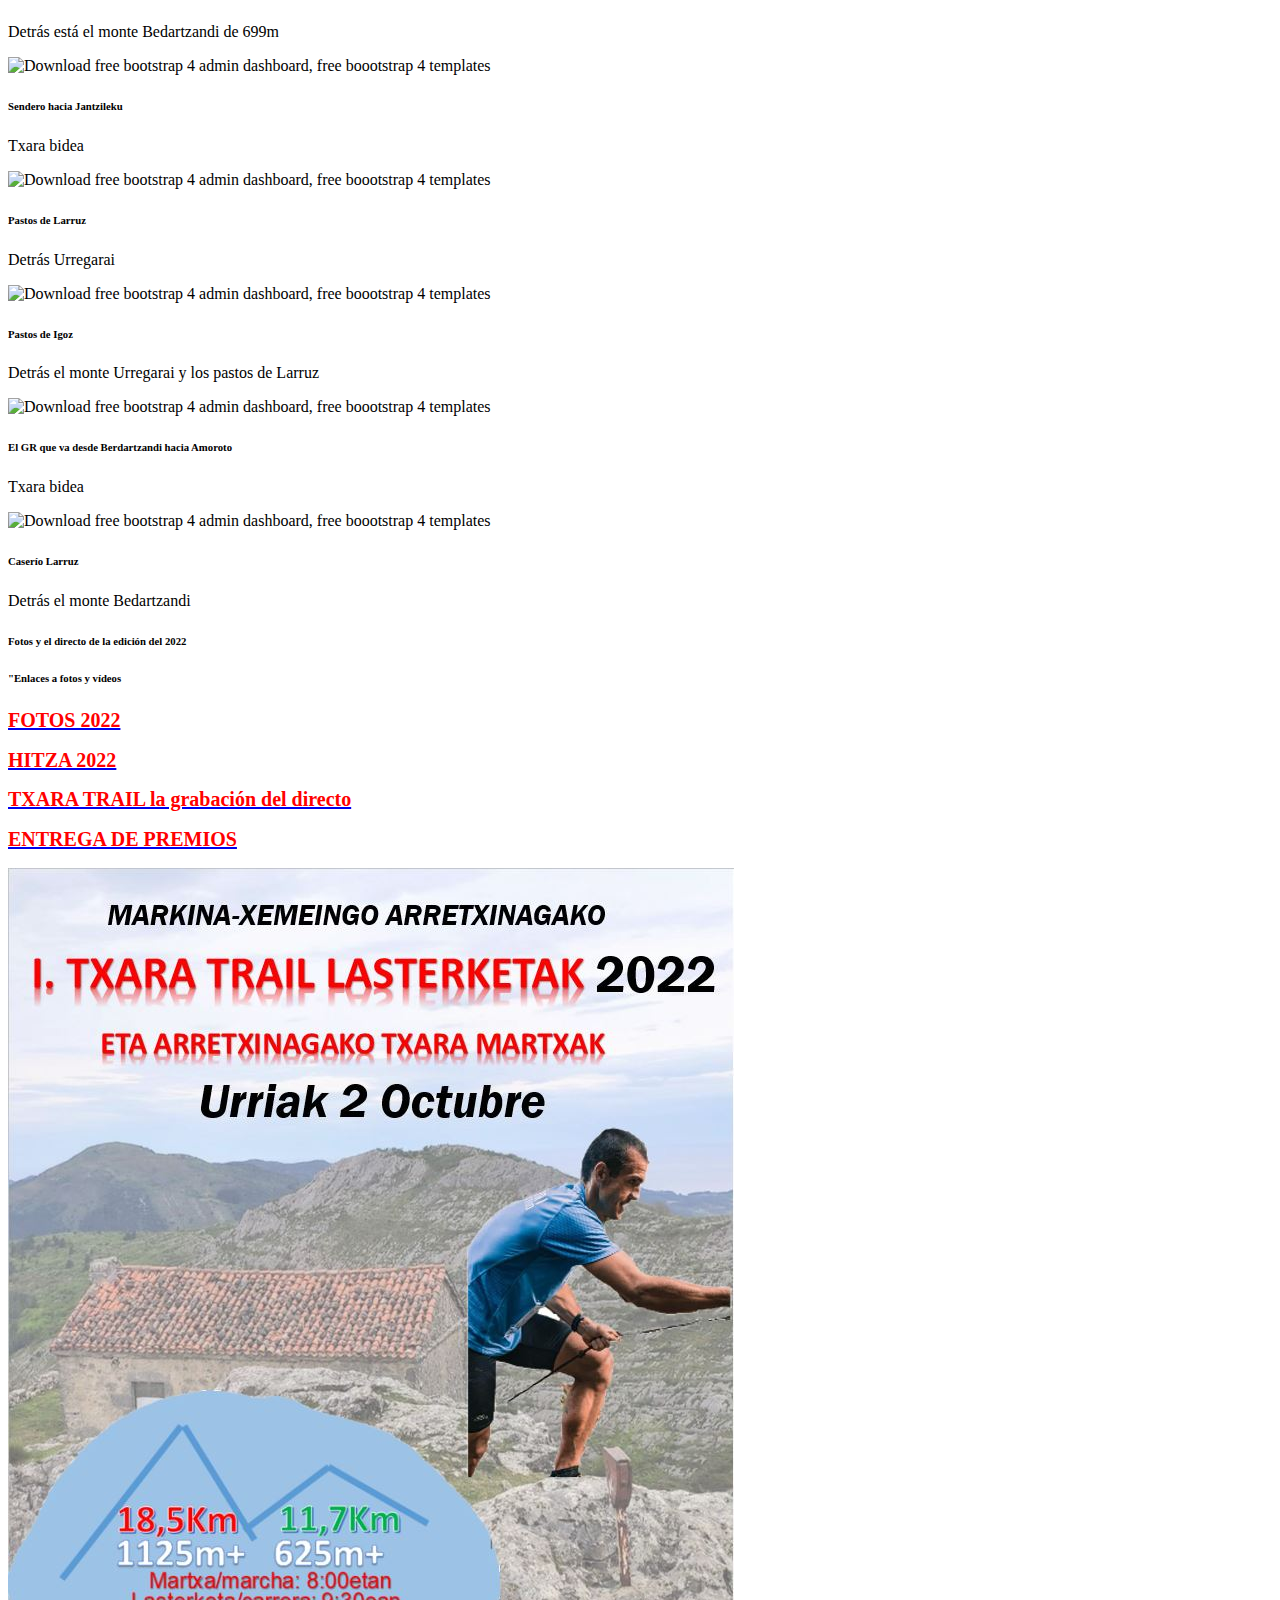
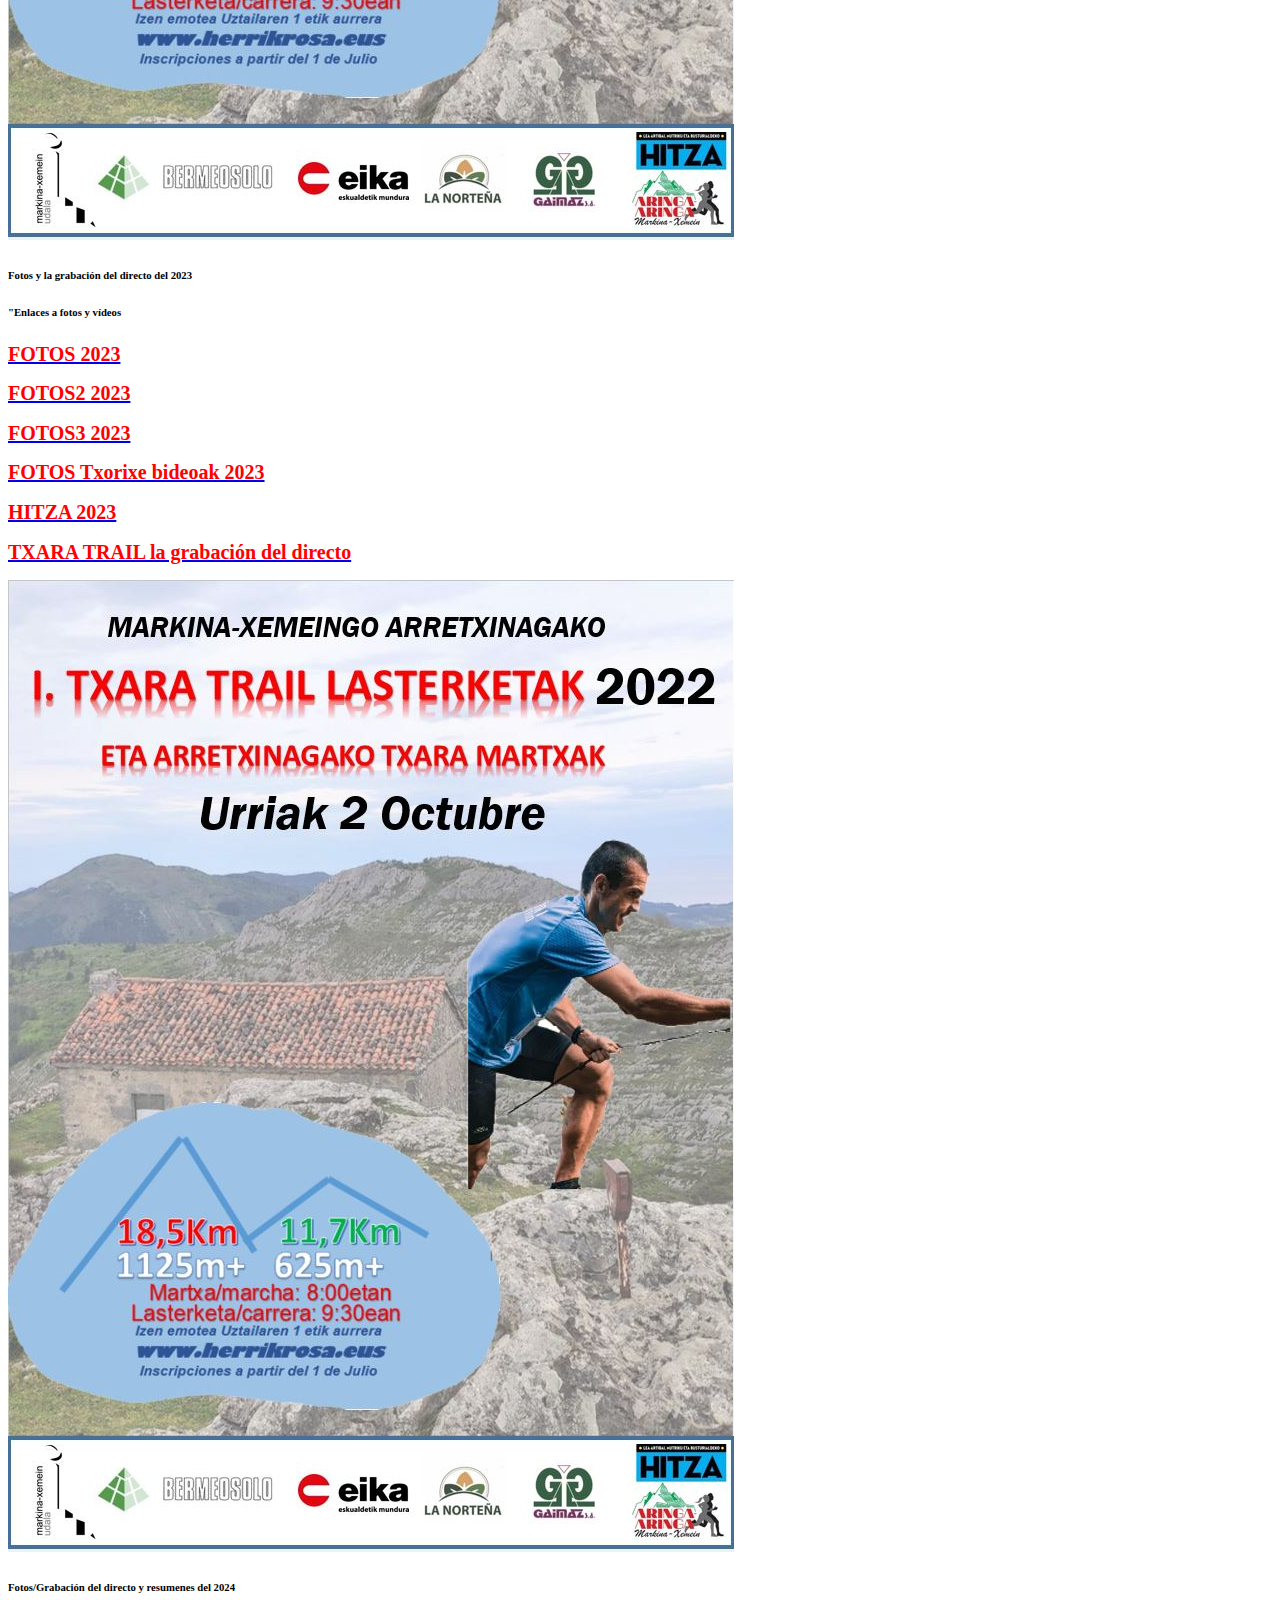
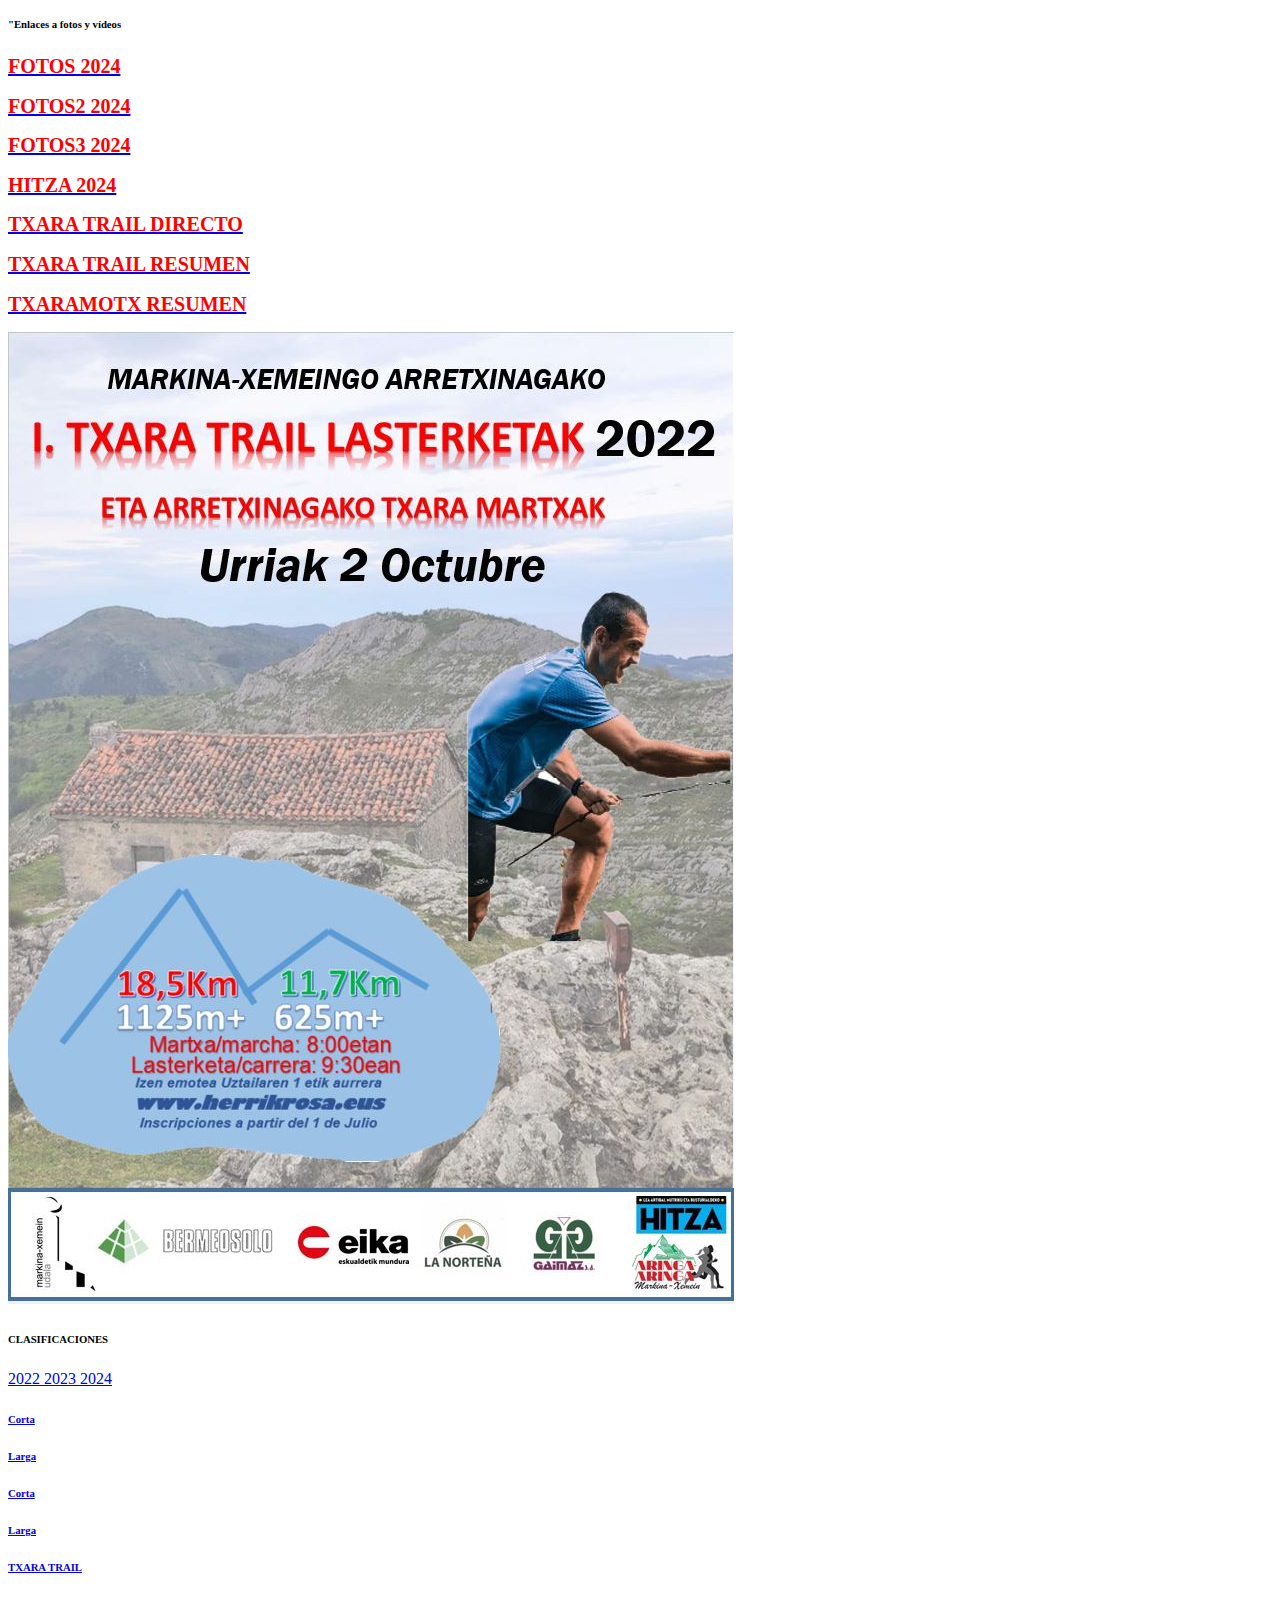
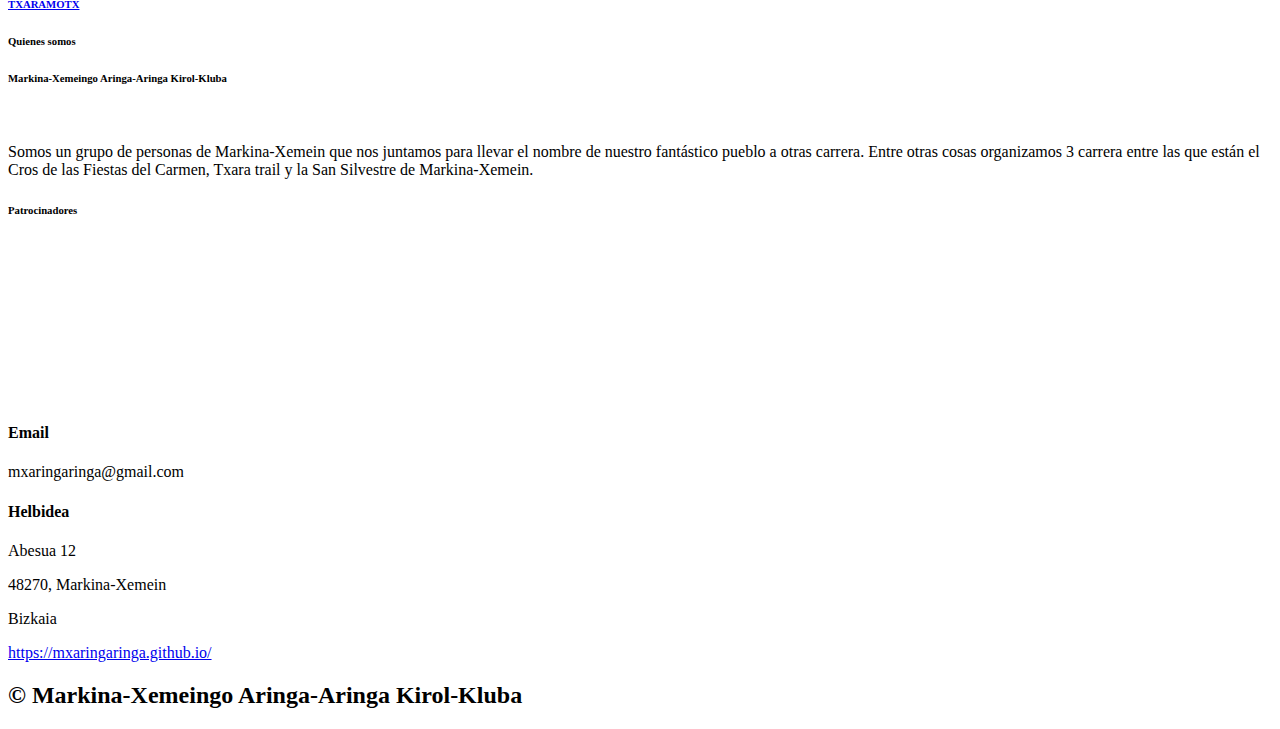
==== commit c0f2b0ec: "Update index-erd.html" ====
--- a/index-erd.html
+++ b/index-erd.html
@@ -104,6 +104,7 @@
                     <a href="index-mendi.html"><h6 class="section-title mb-2 text-center" style="color: blue;">Para empezar TXARA TRAIL EZAGUTUZ (Maiatzak 10)</h6></a>
                     <a href="index-mendi.html"><h6 class="section-title mb-2 text-center" style="color: blue;">INFO MENDI ASTEA--CLICKA AQUÍ</h6></a>
                     <h6 class="section-title mb-2 text-center" style="color: red;">Reservar la fecha!! 25 de octubre del 2025</h6>
+                    <h6 class="section-title mb-2 text-center" style="color: red;">Inscripciones abiertas</h6>
                     <h6 class="section-title mb-2 text-center">------------</h6>
                     <h6 class="section-title mb-2 text-center">TXARA TRAIL MEDIA MARATON DE MONTAÑA (21Km) 9:30 am</h6>
                     <h6 class="section-subtitle mb-4 text-center">TXARAMOTX CARRERA DE MONTAÑA (10Km) 10:00 am</h6>
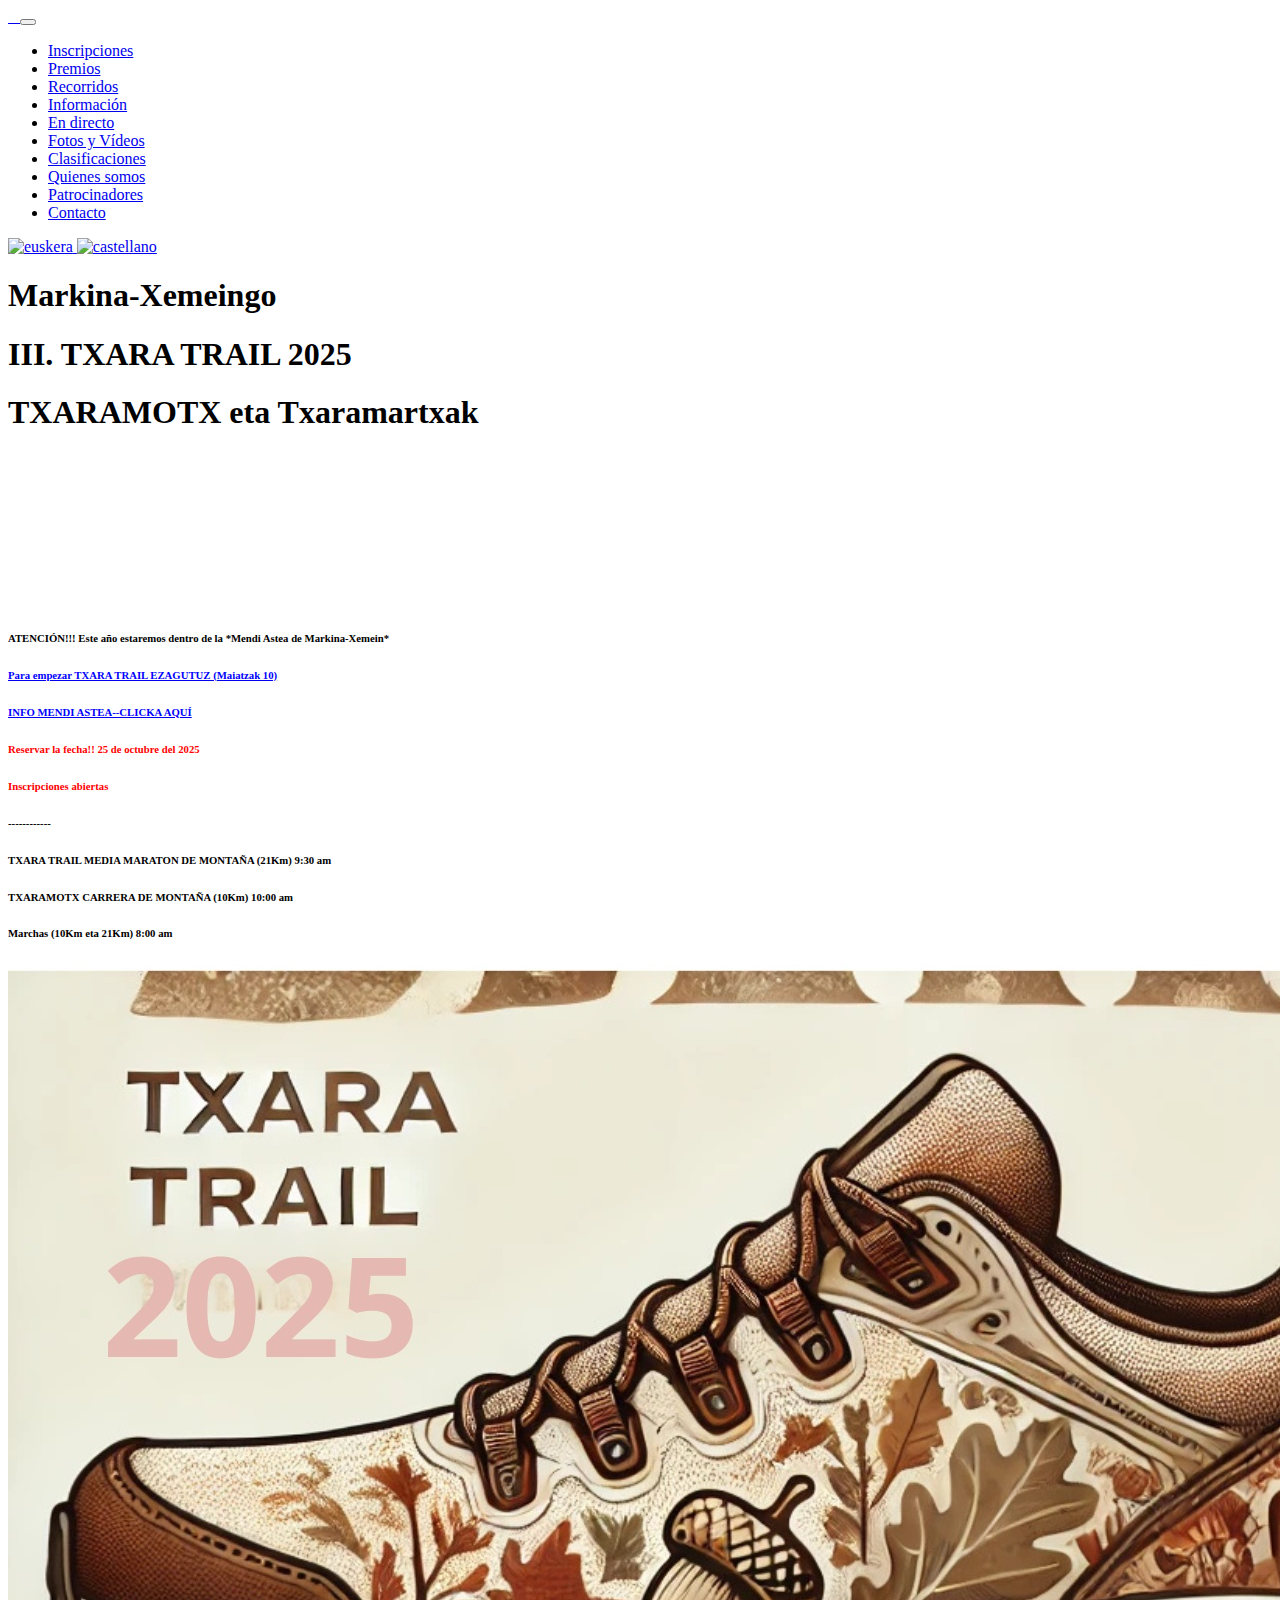
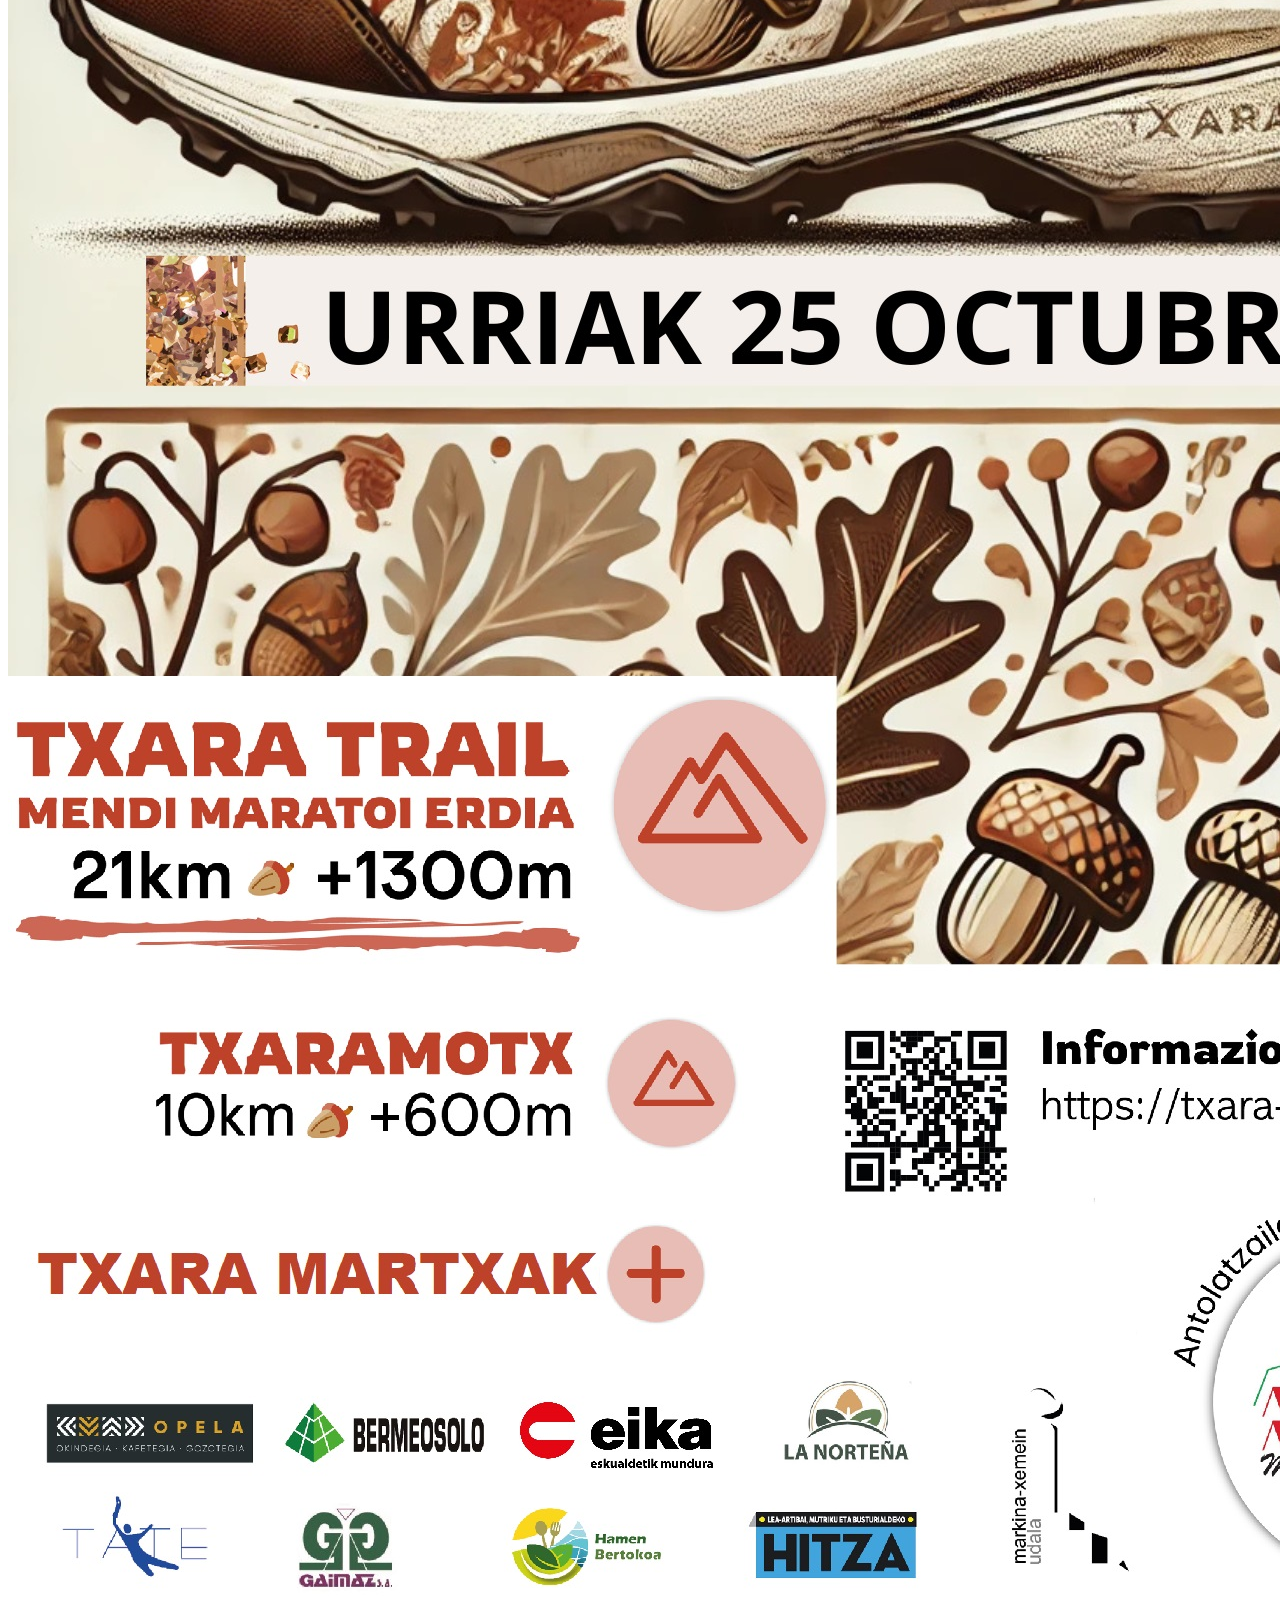
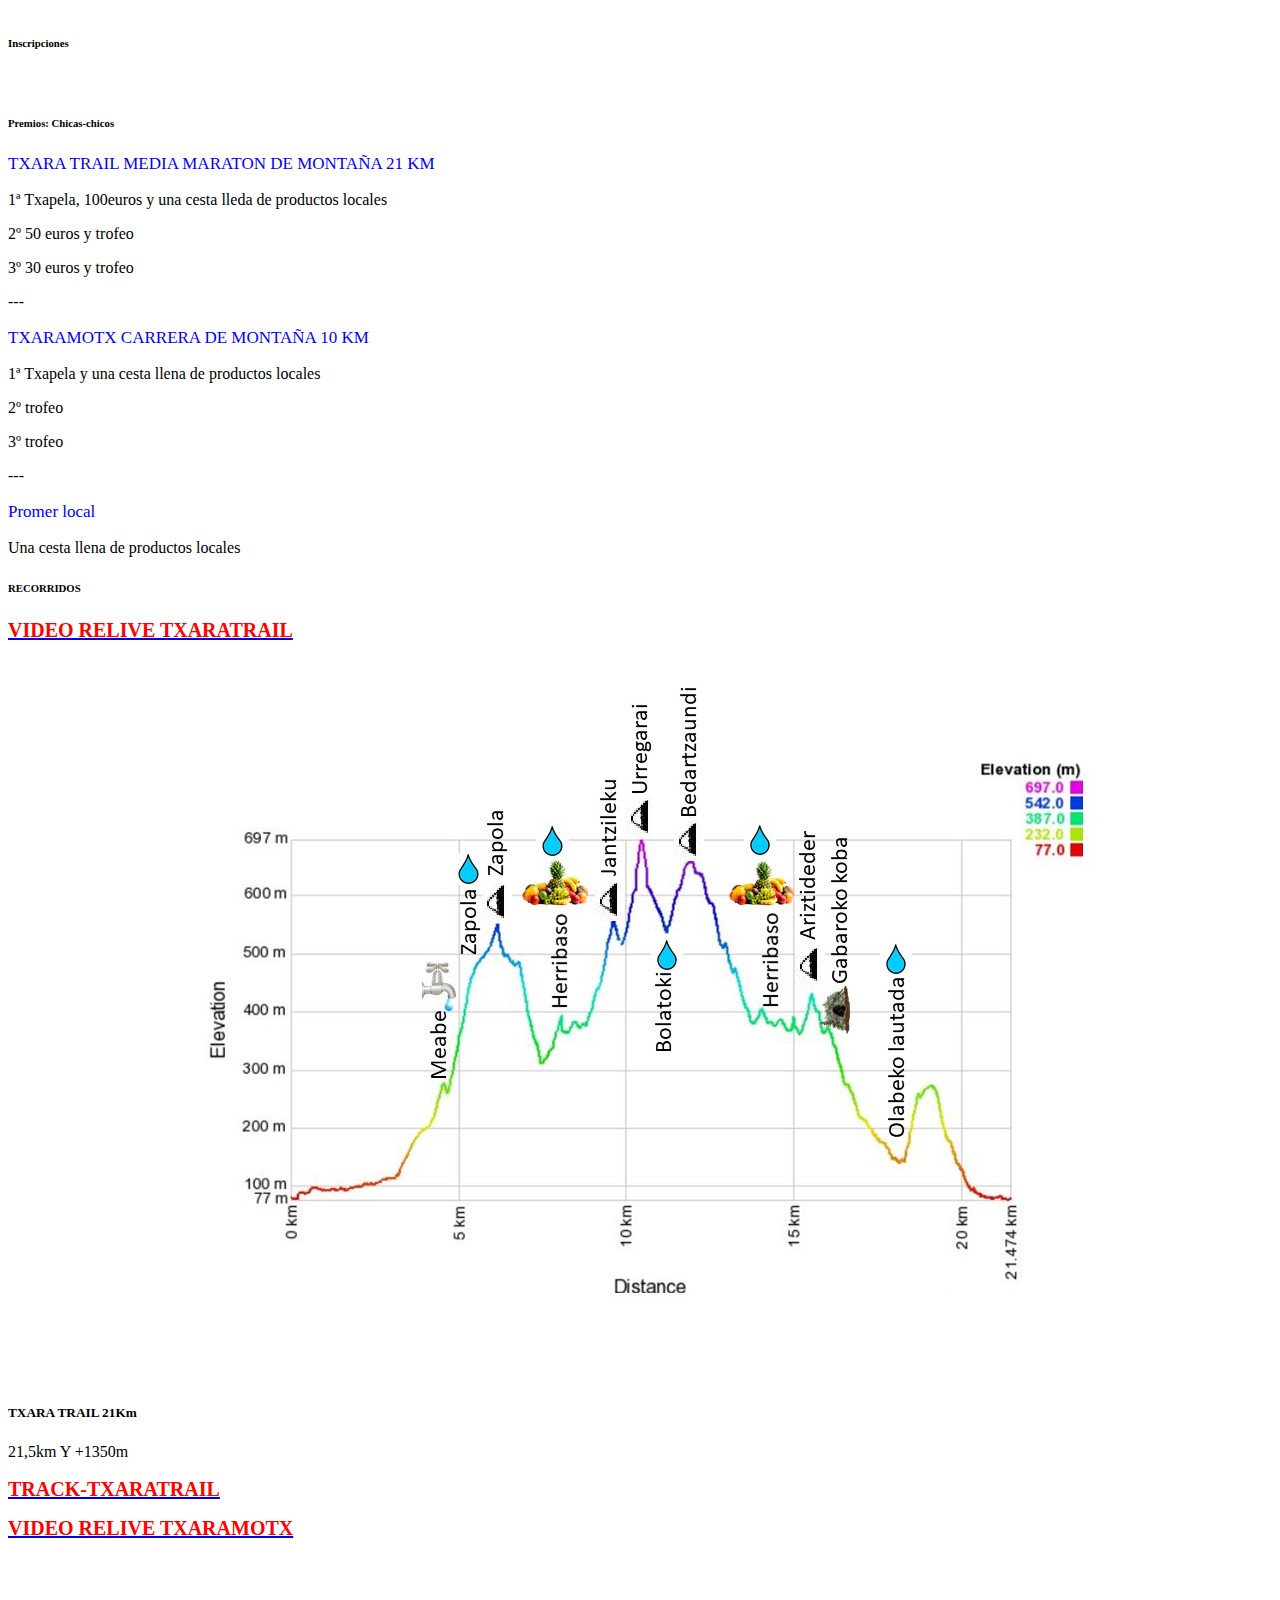
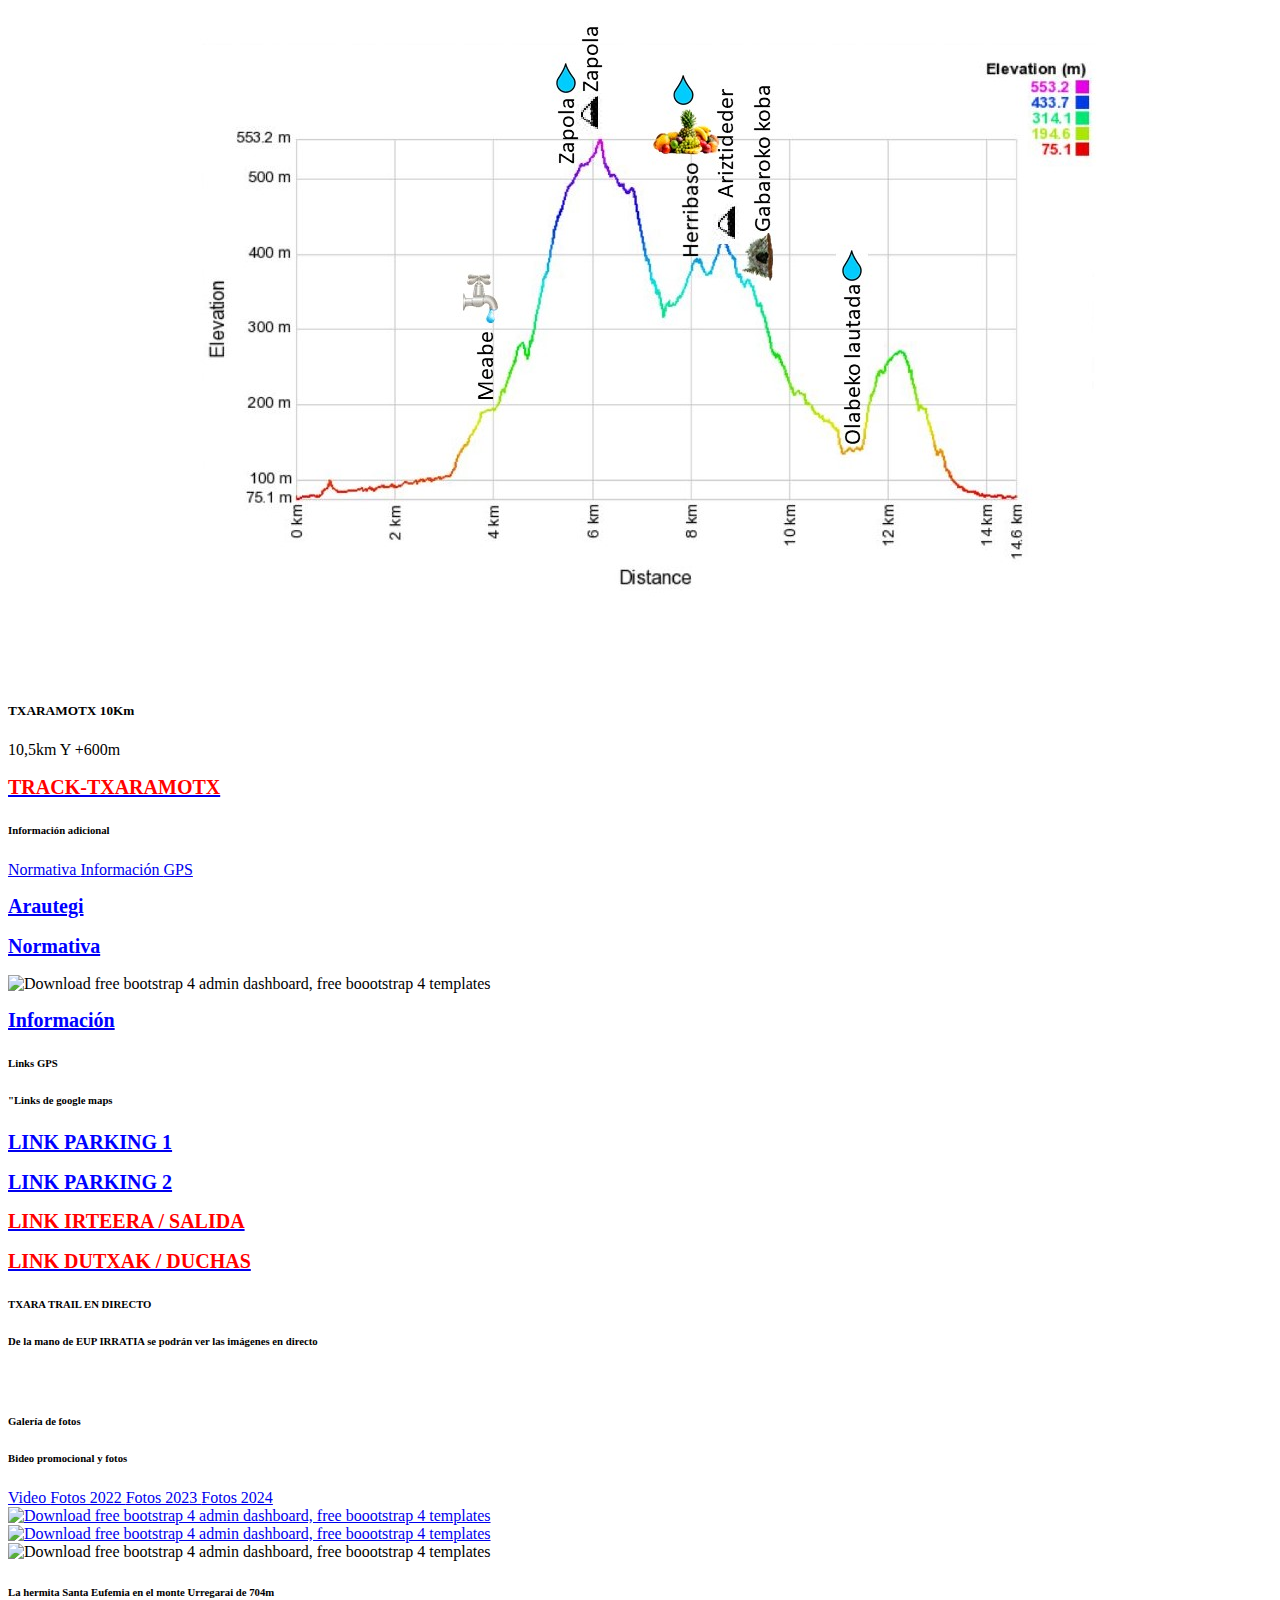
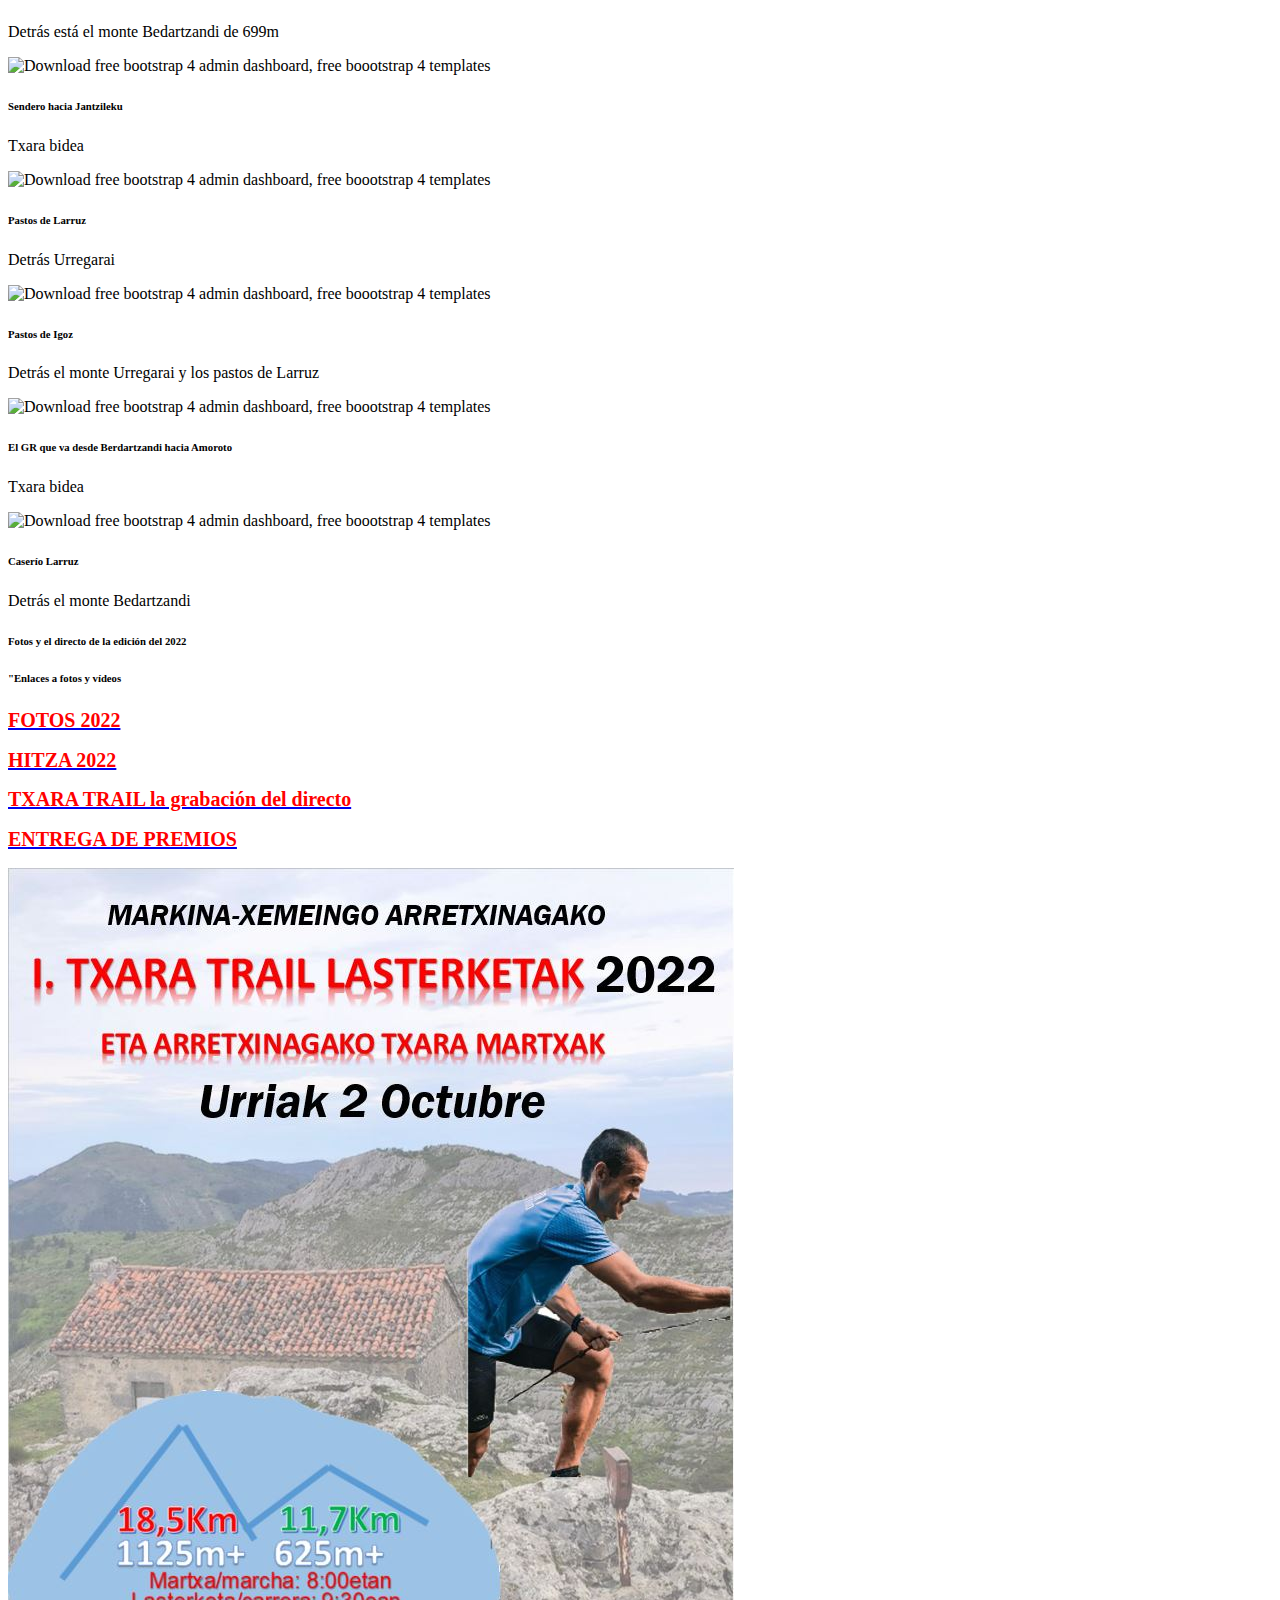
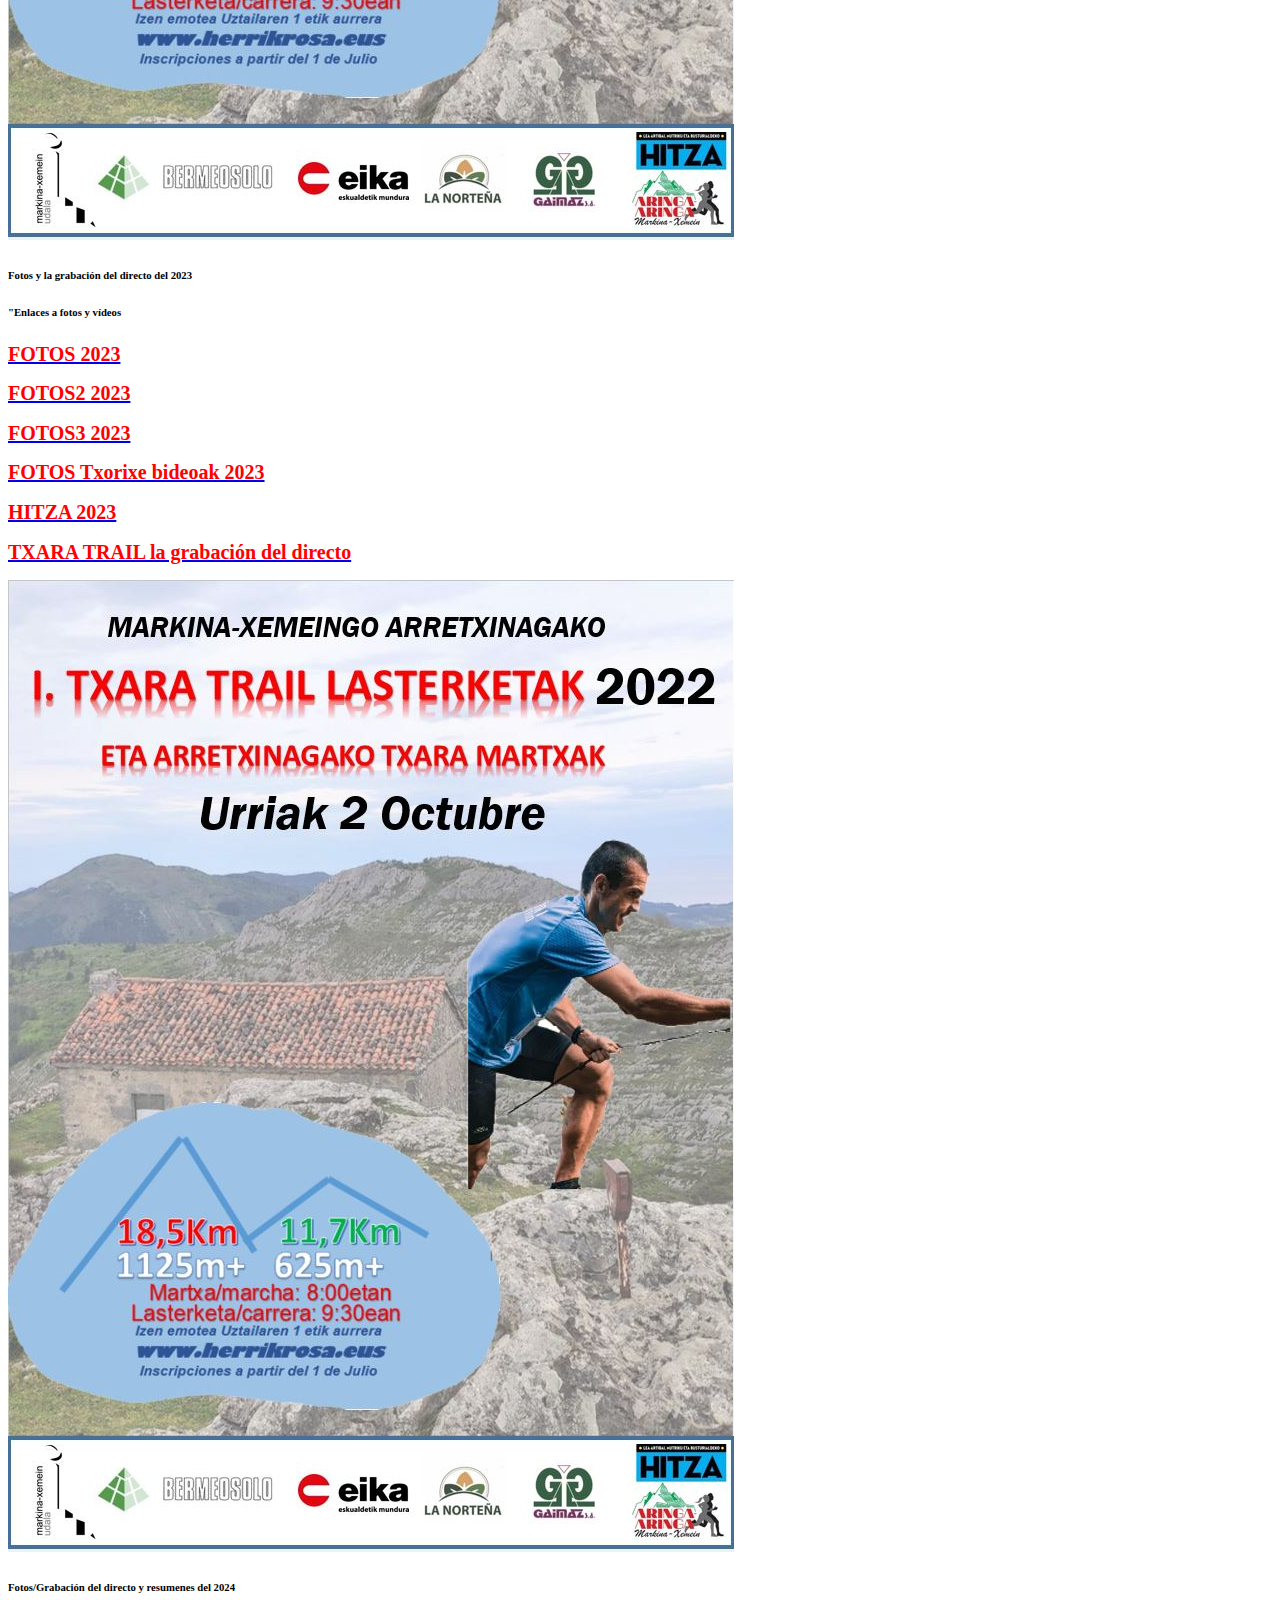
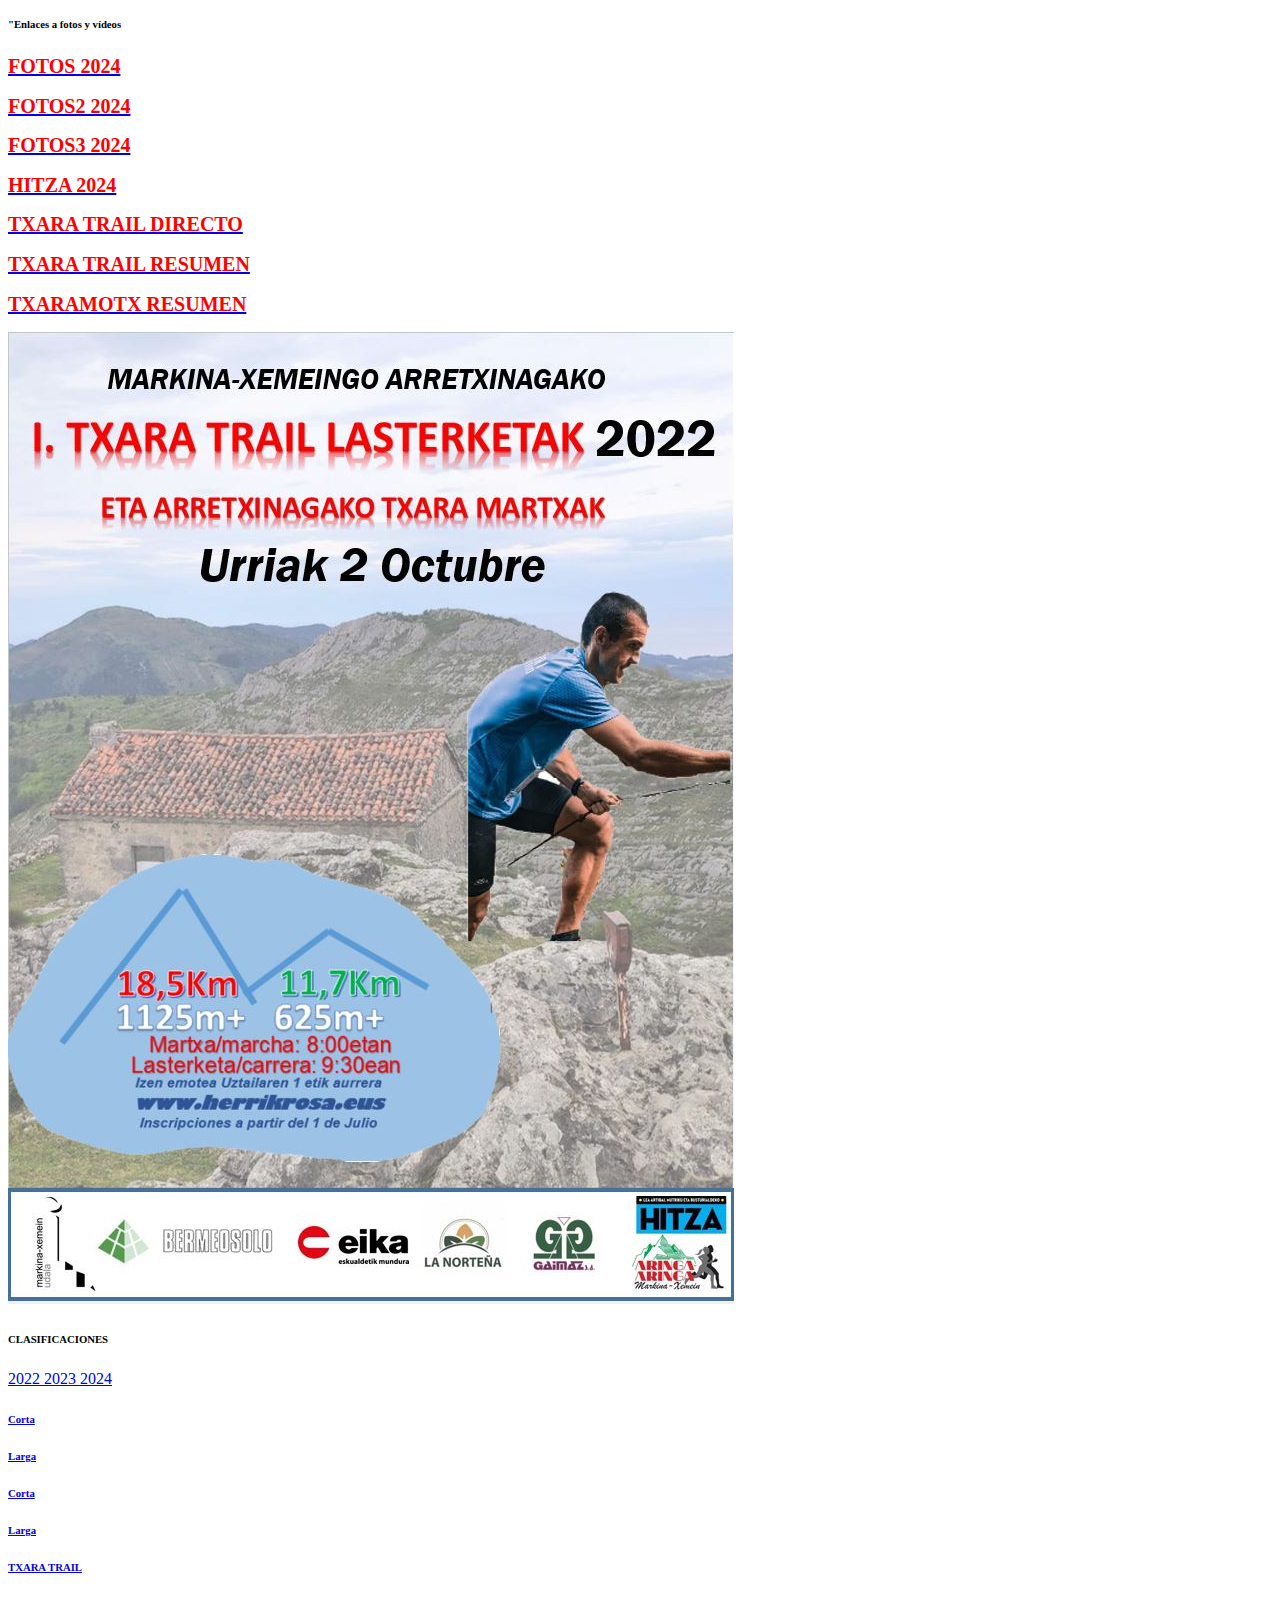
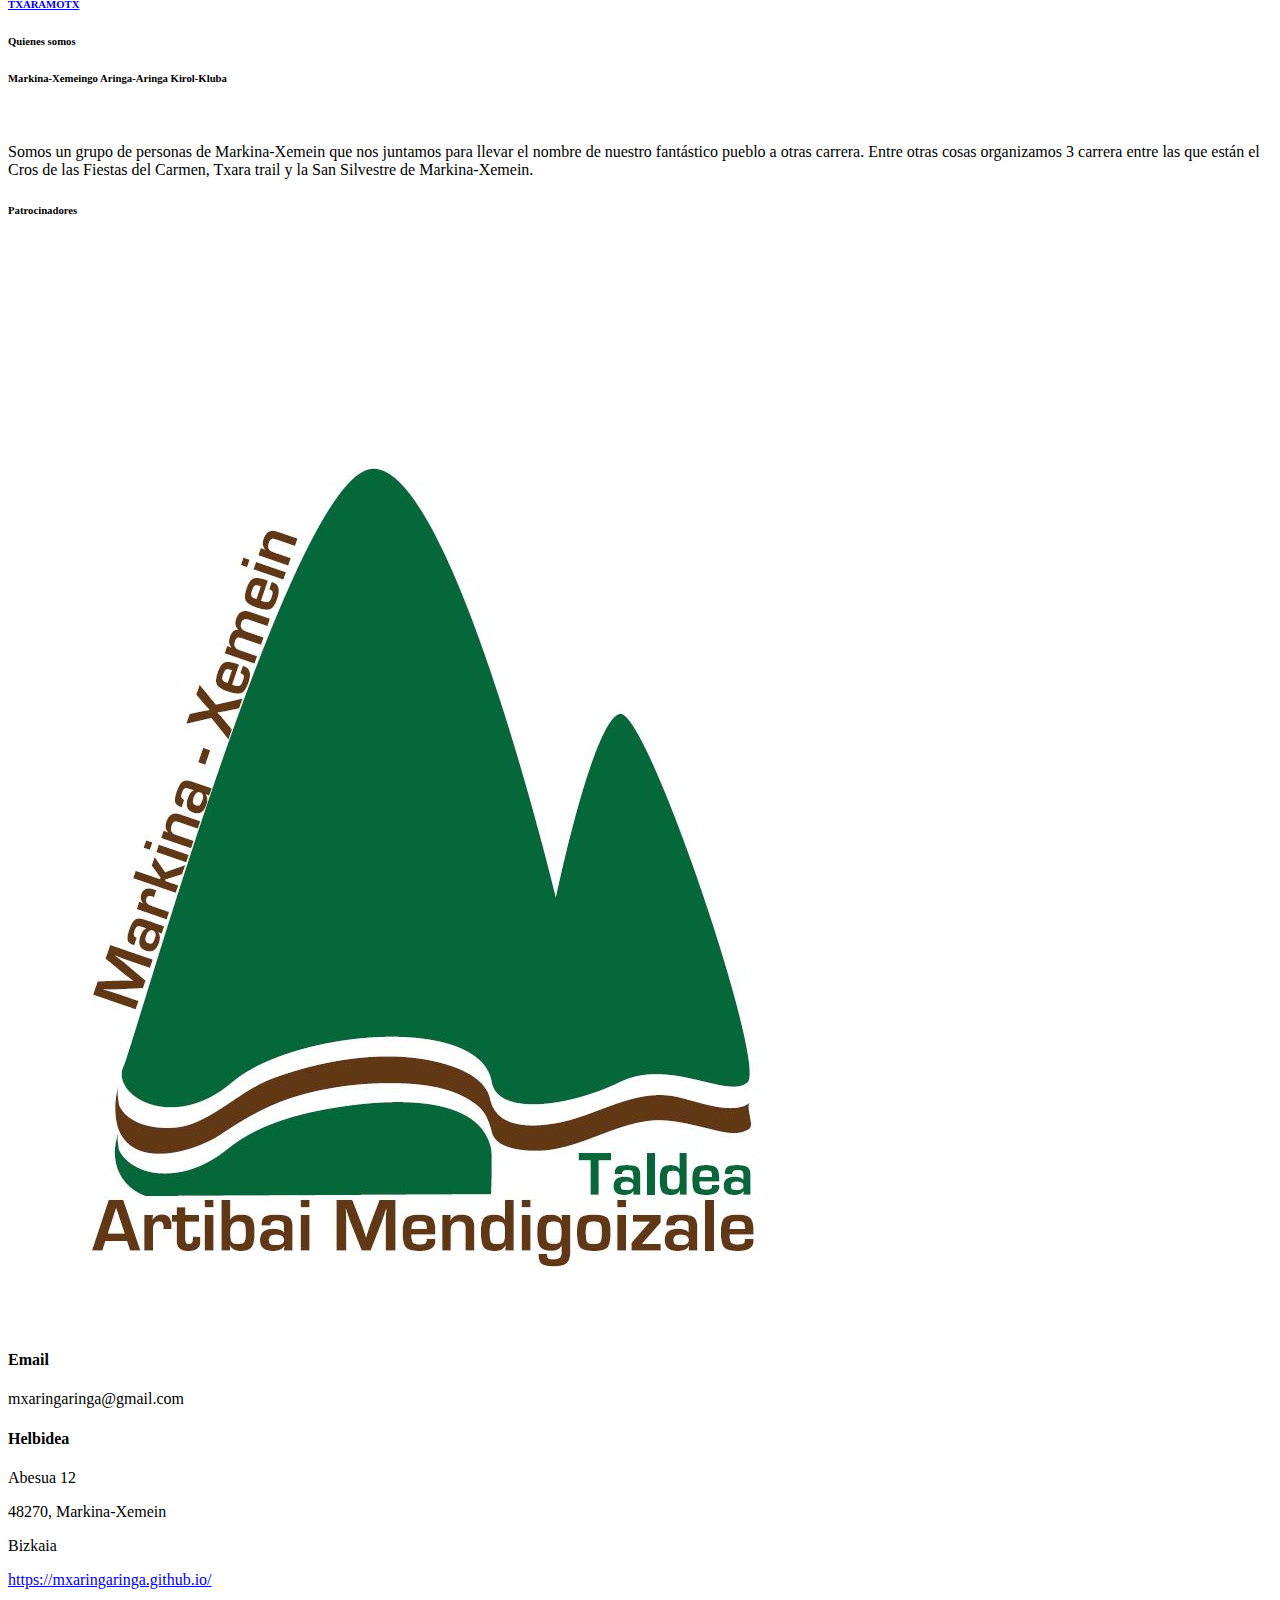
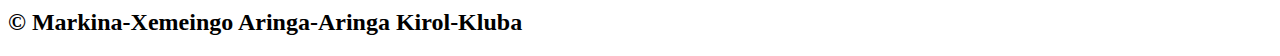
==== commit bbd8cca1: "Update index-erd.html" ====
--- a/index-erd.html
+++ b/index-erd.html
@@ -539,6 +539,15 @@
                         </div>
                     </div>
                 </div>
+                <div class="col-md-6">
+                    <div class="card mb-2 mb-md-0">
+                        <div class="card-body">
+                            <a class="navbar-brand" href="https://lea-artibaietamutriku.hitza.eus/">
+                                <img src="assets/imgs/artibai.jpg" alt="" class="displayed w-75 mt-3 shadow-sm">
+                            </a>
+                        </div>
+                    </div>
+                </div>
             </div>
         </div>
     </section>
